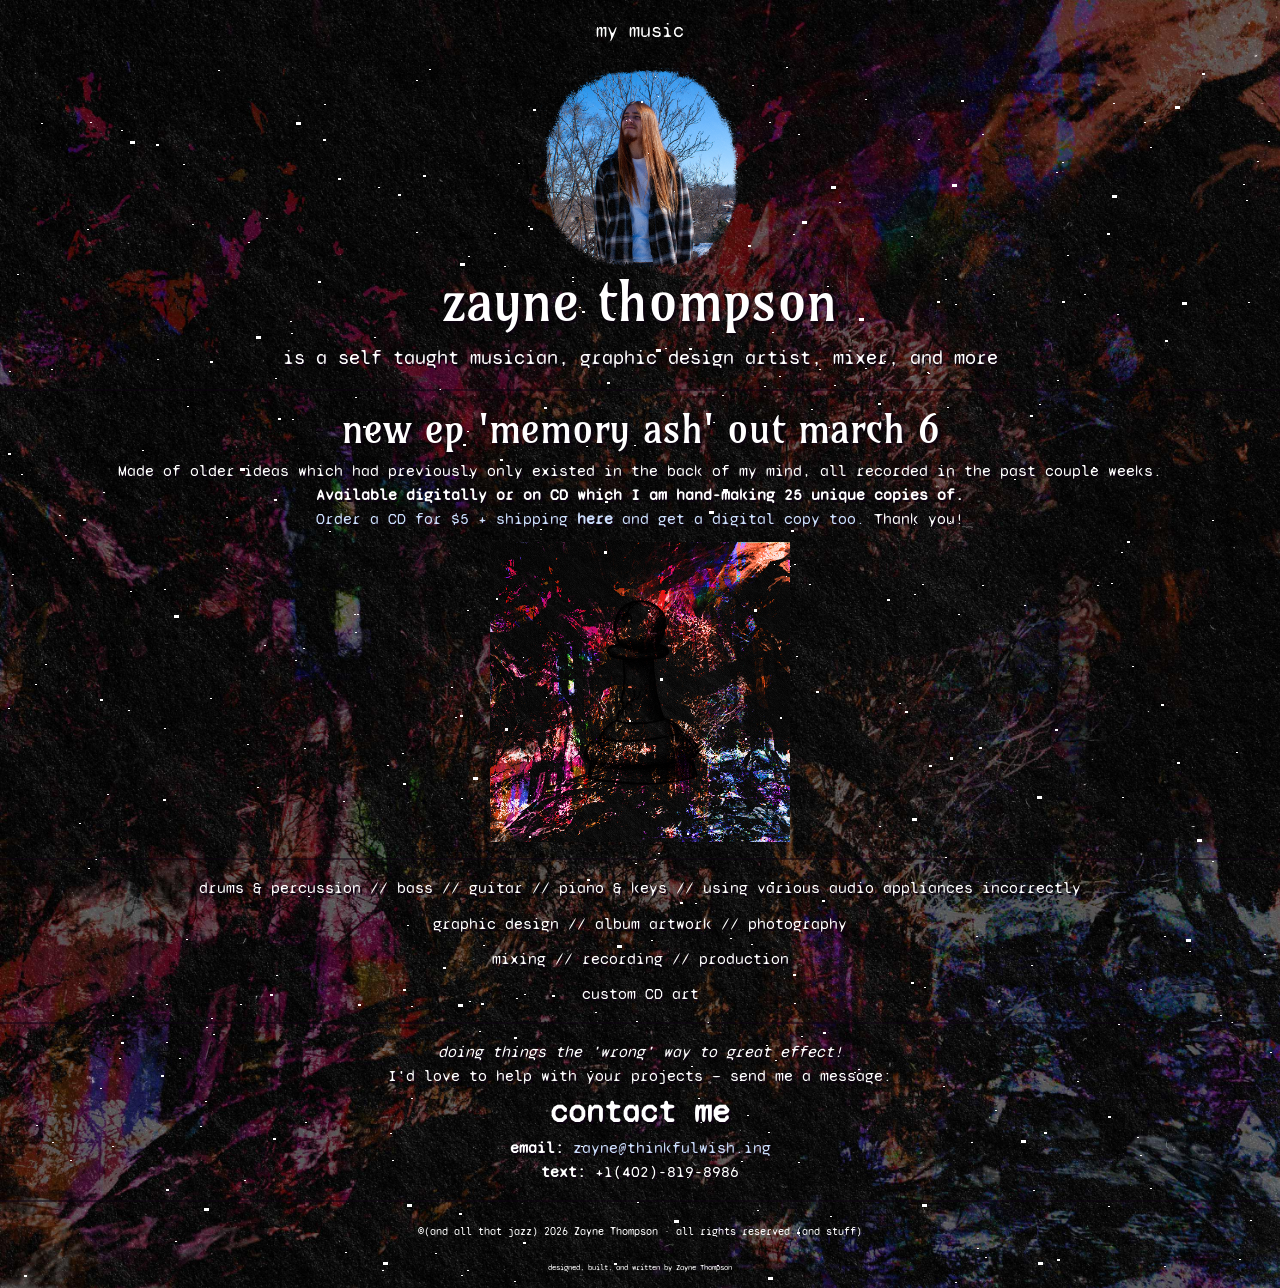
==== index.html @ e11512bb "Initial commit" ====
<!DOCTYPE html>
<html lang="en">
  <head>
    <meta charset="utf-8">
    <meta http-equiv="X-UA-Compatible" content="IE=edge">
    <meta name="viewport" content="width=device-width, initial-scale=1">
    <title>Zayne Thompson</title>
	<link rel="icon" type="image/x-icon" href="favicon.ico">
	<link rel="stylesheet" href="links/style.css">
	<link rel="preconnect" href="https://fonts.googleapis.com">
	<link rel="preconnect" href="https://fonts.gstatic.com" crossorigin>
	<link href="https://fonts.googleapis.com/css2?family=Amarante&family=Inknut+Antiqua:wght@300;400;500;600;700;800;900&family=Syne+Mono&display=swap" rel="stylesheet">
  </head>
<style>
html {
  background-image: url("memoryash-bg3000.jpg");
}
</style>
  <body>
    <nav class="navbar navbar-expand-lg navbar-dark bg-dark">

       <div class="navbar-collapse" id="navbarSupportedContent">
          <ul class="navbar-nav mr-auto text-fs-20 justify-content-center flex-row">
             <li class="nav-item hidden">
                <a class="nav-link px-3" href="https://zayne.rocks/">home</a>
             </li>
             <li class="nav-item active">
                <a class="nav-link px-3" href="https://links.zayne.rocks/">my music</a>
             </li>
             <li class="nav-item hidden">
                <a class="nav-link px-3" href="#">art &amp; design<br>
                </a>
             </li>
          </ul>
       </div>
    </nav>
        <section class="animated-background">
            <div id="stars1"></div>
            <div id="stars2"></div>
            <div id="stars3"></div>
        </section>
		
    <div>
	<img src="ZTmarch2026.png" width="200">
      <h1 class="display-4">Zayne Thompson</h1>
       <p class="lead">is a self taught musician, graphic design artist, mixer, and more</p>
      <hr>
<h3 class="display-5">new EP 'Memory Ash' out March 6</h3>
<p>Made of older ideas which had previously only existed in the back of my mind, all recorded in the past couple weeks.<br><b>Available digitally or on CD which I am hand-making 25 unique copies of.</b><br><a href=https://zaynethompson.bandcamp.com/album/memory-ash>Order a CD for $5 + shipping <b>here</b> and get a digital copy too.</a> Thank you!</p>
<a href=https://memoryash.zayne.rocks><img src="memoryash500.jpg" width="300" alt="Memory Ash cover art - a dark background with chaotic flashes of orange, red, magenta, purple, light denim blue, and a couple twinges of green. A shadowy black outline of a chess pawn is centered."></a>
      <hr>
      <p>drums &amp; percussion // bass // guitar // piano &amp; keys // using various audio appliances incorrectly</p>
	  <p>graphic design // album artwork // photography</p>
	  <p>mixing // recording // production</p>
	  <p>custom CD art</p>
      <hr>
	  <p class="p-nomargin"><i>doing things the 'wrong' way to great effect!</i></p>
	  <p class="p-nomargin">I'd love to help with your projects — send me a message:</p>
	<div>
		<p class="contact"><strong>contact me</strong></p>
		<p><strong>email: </strong> <a href="mailto:zayne@thinkfulwish.ing">zayne@thinkfulwish.ing</a>
			<br>
        <strong>text: </strong>+1(402)-819-8986</p>
		<hr>
	</div>
      <footer>
          <div class="text-center col-lg-6 offset-lg-3 col-xl-6">
             <p4 class="footer">&copy;(and all that jazz) 2026 Zayne Thompson &middot; all rights reserved (and stuff)</p>
			 <p4 class="footer">designed, built, and written by Zayne Thompson</p>
          </div>
      </footer>
  </div>
    <script src="../zayne.rocks-main/zayne.rocks-main/js/jquery-3.4.1.min.js"></script>
    <script src="../zayne.rocks-main/zayne.rocks-main/js/popper.min.js"></script>
    <script src="../zayne.rocks-main/zayne.rocks-main/js/bootstrap-4.4.1.js"></script>
  </body>
</html>
---- links/style.css ----
:root {
  --blue: #007bff;
  --indigo: #6610f2;
  --purple: #6f42c1;
  --pink: #e83e8c;
  --red: #dc3545;
  --orange: #fd7e14;
  --yellow: #ffc107;
  --green: #28a745;
  --teal: #20c997;
  --cyan: #17a2b8;
  --white: #fff;
  --gray: #6c757d;
  --gray-dark: #343a40;
  --primary: #007bff;
  --secondary: #6c757d;
  --success: #28a745;
  --info: #17a2b8;
  --warning: #ffc107;
  --danger: #dc3545;
  --light: #f8f9fa;
  --dark: #343a40;
  --bg-purple: #0e0312;
  --breakpoint-xs: 0;
  --breakpoint-sm: 576px;
  --breakpoint-md: 768px;
  --breakpoint-lg: 992px;
  --breakpoint-xl: 1200px;
}

*,
*::before,
*::after {
  box-sizing: border-box;
}

html {
  font-family: sans-serif;
  line-height: 1.15;
  -webkit-text-size-adjust: 100%;
  -webkit-tap-highlight-color: rgba(0, 0, 0, 0);
  background-size: cover;
  background-color: #0e0312;
}

article, aside, figcaption, figure, footer, header, hgroup, main, nav, section {
  display: block;
}
.syne-mono-regular {
  font-family: "Syne Mono", monospace;
  font-weight: 400;
  font-style: normal;
}

.inknut-antiqua-light {
  font-family: "Inknut Antiqua", serif;
  font-weight: 300;
  font-style: normal;
}
.inknut-antiqua-regular {
  font-family: "Inknut Antiqua", serif;
  font-weight: 400;
  font-style: normal;
}
.inknut-antiqua-medium {
  font-family: "Inknut Antiqua", serif;
  font-weight: 500;
  font-style: normal;
}
.inknut-antiqua-semibold {
  font-family: "Inknut Antiqua", serif;
  font-weight: 600;
  font-style: normal;
}
.inknut-antiqua-bold {
  font-family: "Inknut Antiqua", serif;
  font-weight: 700;
  font-style: normal;
}
.inknut-antiqua-extrabold {
  font-family: "Inknut Antiqua", serif;
  font-weight: 800;
  font-style: normal;
}
.inknut-antiqua-black {
  font-family: "Inknut Antiqua", serif;
  font-weight: 900;
  font-style: normal;
}

.amarante-regular {
  font-family: "Amarante", serif;
  font-weight: 400;
  font-style: normal;
}

body {
  margin: 0;
  font-size: 1rem;
  font-weight: 400;
  line-height: 1.5;
  font-family: "Syne Mono";
  color: #fff;
  text-align: center;
}

[tabindex="-1"]:focus:not(:focus-visible) {
  outline: 0 !important;
}

hr {
  box-sizing: content-box;
  height: 0;
  overflow: visible;
}

h1, h2, h3, h4, h5, h6 {
  margin-top: 0;
  margin-bottom: 0.5rem;
  font-family: "Amarante";
  text-shadow: 2px 2px 3px #0E0312;
}

.p-nomargin {
  margin-top: 0;
  margin-bottom: 0rem;
}
.footer {
  font-size: 0.7em;
}
p {
  margin-top: 0;
  margin-bottom: 0.7rem;
  font-family: "Syne Mono";
  text-shadow: 1.5px 1.5px 0px #0E0312;
}
.navbar-dark {
    background-color: rgba(14, 3, 18, 0)!important;
    border: none !important;
    border-width:0!important;
}
.navbar-light {
    background-color: rgba(0, 0, 0, 0.3)!important;
    border: none !important;
    border-width:0!important;
}
abbr[title],
abbr[data-original-title] {
  text-decoration: underline;
  -webkit-text-decoration: underline dotted;
  text-decoration: underline dotted;
  cursor: help;
  border-bottom: 0;
  -webkit-text-decoration-skip-ink: none;
  text-decoration-skip-ink: none;
}
.dropdown:hover .dropdown-menu {
    display: block;
    margin-top: 0; /* remove the gap so it doesn't close */
}
address {
  margin-bottom: 1rem;
  font-style: normal;
  line-height: inherit;
}

ol,
ul,
dl {
  margin-top: 0;
  margin-bottom: 1rem;
}

ol ol,
ul ul,
ol ul,
ul ol {
  margin-bottom: 0;
}

dt {
  font-weight: 700;
}

dd {
  margin-bottom: .5rem;
  margin-left: 0;
}

blockquote {
  margin: 0 0 1rem;
}

b,
strong {
  font-weight: bolder;
}

small {
  font-size: 80%;
}

sub,
sup {
  position: relative;
  font-size: 75%;
  line-height: 0;
  vertical-align: baseline;
}

sub {
  bottom: -.25em;
}

sup {
  top: -.5em;
}

a {
  color: #cde0fe;
  text-decoration: none;
  background-color: transparent;
}

a:hover {
  color: #0056b3;
  text-decoration: underline;
}

a:not([href]) {
  color: inherit;
  text-decoration: none;
}

a:not([href]):hover {
  color: inherit;
  text-decoration: none;
}

pre,
code,
kbd,
samp {
  font-family: SFMono-Regular, Menlo, Monaco, Consolas, "Liberation Mono", "Courier New", monospace;
  font-size: 1em;
}

pre {
  margin-top: 0;
  margin-bottom: 1rem;
  overflow: auto;
}

figure {
  margin: 0 0 1rem;
}

img {
  vertical-align: middle;
  border-style: none;
}

svg {
  overflow: hidden;
  vertical-align: middle;
}

table {
  border-collapse: collapse;
}

caption {
  padding-top: 0.75rem;
  padding-bottom: 0.75rem;
  color: #6c757d;
  text-align: left;
  caption-side: bottom;
}

th {
  text-align: inherit;
}

label {
  display: inline-block;
  margin-bottom: 0.5rem;
}

button {
  border-radius: 0;
}

button:focus {
  outline: 1px dotted;
  outline: 5px auto -webkit-focus-ring-color;
}

input,
button,
select,
optgroup,
textarea {
  margin: 0;
  font-family: inherit;
  font-size: inherit;
  line-height: inherit;
}

button,
input {
  overflow: visible;
}

button,
select {
  text-transform: none;
}

select {
  word-wrap: normal;
}

button,
[type="button"],
[type="reset"],
[type="submit"] {
  -webkit-appearance: button;
}

button:not(:disabled),
[type="button"]:not(:disabled),
[type="reset"]:not(:disabled),
[type="submit"]:not(:disabled) {
  cursor: pointer;
}

button::-moz-focus-inner,
[type="button"]::-moz-focus-inner,
[type="reset"]::-moz-focus-inner,
[type="submit"]::-moz-focus-inner {
  padding: 0;
  border-style: none;
}

input[type="radio"],
input[type="checkbox"] {
  box-sizing: border-box;
  padding: 0;
}

input[type="date"],
input[type="time"],
input[type="datetime-local"],
input[type="month"] {
  -webkit-appearance: listbox;
}

textarea {
  overflow: auto;
  resize: vertical;
}

fieldset {
  min-width: 0;
  padding: 0;
  margin: 0;
  border: 0;
}

legend {
  display: block;
  width: 100%;
  max-width: 100%;
  padding: 0;
  margin-bottom: .5rem;
  font-size: 1.5rem;
  line-height: inherit;
  color: inherit;
  white-space: normal;
}

progress {
  vertical-align: baseline;
}

[type="number"]::-webkit-inner-spin-button,
[type="number"]::-webkit-outer-spin-button {
  height: auto;
}

[type="search"] {
  outline-offset: -2px;
  -webkit-appearance: none;
}

[type="search"]::-webkit-search-decoration {
  -webkit-appearance: none;
}

::-webkit-file-upload-button {
  font: inherit;
  -webkit-appearance: button;
}

output {
  display: inline-block;
}

summary {
  display: list-item;
  cursor: pointer;
}

template {
  display: none;
}

[hidden] {
  display: none !important;
}

h1, h2, h3, h4, h5, h6,
.h1, .h2, .h3, .h4, .h5, .h6 {
  margin-bottom: 0.5rem;
  font-weight: 500;
  line-height: 1.2;
}

h1, .h1 {
  font-size: 2.5rem;
}

h2, .h2 {
  font-size: 2rem;
}

h3, .h3 {
  font-size: 1.75rem;
}

h4, .h4 {
  font-size: 1.5rem;
}

h5, .h5 {
  font-size: 1.25rem;
}

h6, .h6 {
  font-size: 1rem;
}

.lead {
  font-size: 1.25rem;
  font-weight: 300;
}

.display-1 {
  font-size: 6rem;
  font-weight: 300;
  line-height: 1.2;
}

.display-2 {
  font-size: 5.5rem;
  font-weight: 300;
  line-height: 1.2;
}

.display-3 {
  font-size: 4.5rem;
  font-weight: 300;
  line-height: 1.2;
}

.display-4 {
  font-size: 3.5rem;
  font-weight: 300;
  line-height: 1.2;
  text-transform: lowercase;
}

.display-5 {
  font-size: 2.5rem;
  font-weight: 300;
  line-height: 1.1;
  text-transform: lowercase;
}

hr {
  margin-top: 1rem;
  margin-bottom: 1rem;
  border: 0;
  border-top: 0.15rem solid rgba(14, 3, 18, 0.5);
}

small,
.small {
  font-size: 80%;
  font-weight: 400;
}

mark,
.mark {
  padding: 0.2em;
  background-color: #fcf8e3;
}

.list-unstyled {
  padding-left: 0;
  list-style: none;
}

.list-inline {
  padding-left: 0;
  list-style: none;
}

.list-inline-item {
  display: inline-block;
}

.list-inline-item:not(:last-child) {
  margin-right: 0.5rem;
}

.initialism {
  font-size: 90%;
  text-transform: uppercase;
}

.blockquote {
  margin-bottom: 1rem;
  font-size: 1.25rem;
}

.blockquote-footer {
  display: block;
  font-size: 80%;
  color: #6c757d;
}

.blockquote-footer::before {
  content: "\2014\00A0";
}

.img-fluid {
  max-width: 100%;
  height: auto;
}

.img-thumbnail {
  padding: 0.25rem;
  background-color: #fff;
  border: 1px solid #dee2e6;
  border-radius: 0.25rem;
  max-width: 100%;
  height: auto;
}

.figure {
  display: inline-block;
}

.figure-img {
  margin-bottom: 0.5rem;
  line-height: 1;
}

.figure-caption {
  font-size: 90%;
  color: #6c757d;
}

code {
  font-size: 87.5%;
  color: #e83e8c;
  word-wrap: break-word;
}

a > code {
  color: inherit;
}

kbd {
  padding: 0.2rem 0.4rem;
  font-size: 87.5%;
  color: #fff;
  background-color: #212529;
  border-radius: 0.2rem;
}

kbd kbd {
  padding: 0;
  font-size: 100%;
  font-weight: 700;
}

pre {
  display: block;
  font-size: 87.5%;
  color: #212529;
}

pre code {
  font-size: inherit;
  color: inherit;
  word-break: normal;
}

.pre-scrollable {
  max-height: 340px;
  overflow-y: scroll;
}

.container {
  width: 100%;
  padding-right: 15px;
  padding-left: 15px;
  margin-right: auto;
  margin-left: auto;
}

@media (min-width: 576px) {
  .container {
    max-width: 540px;
  }
}

@media (min-width: 768px) {
  .container {
    max-width: 720px;
  }
}

@media (min-width: 992px) {
  .container {
    max-width: 960px;
  }
}

@media (min-width: 1200px) {
  .container {
    max-width: 1140px;
  }
}

.container-fluid, .container-sm, .container-md, .container-lg, .container-xl {
  width: 100%;
  padding-right: 15px;
  padding-left: 15px;
  margin-right: auto;
  margin-left: auto;
}

@media (min-width: 576px) {
  .container, .container-sm {
    max-width: 540px;
  }
}

@media (min-width: 768px) {
  .container, .container-sm, .container-md {
    max-width: 720px;
  }
}

@media (min-width: 992px) {
  .container, .container-sm, .container-md, .container-lg {
    max-width: 960px;
  }
}

@media (min-width: 1200px) {
  .container, .container-sm, .container-md, .container-lg, .container-xl {
    max-width: 1140px;
  }
}

.row {
  display: -ms-flexbox;
  display: flex;
  -ms-flex-wrap: wrap;
  flex-wrap: wrap;
  margin-right: -15px;
  margin-left: -15px;
}

.no-gutters {
  margin-right: 0;
  margin-left: 0;
}

.no-gutters > .col,
.no-gutters > [class*="col-"] {
  padding-right: 0;
  padding-left: 0;
}

.col-1, .col-2, .col-3, .col-4, .col-5, .col-6, .col-7, .col-8, .col-9, .col-10, .col-11, .col-12, .col,
.col-auto, .col-sm-1, .col-sm-2, .col-sm-3, .col-sm-4, .col-sm-5, .col-sm-6, .col-sm-7, .col-sm-8, .col-sm-9, .col-sm-10, .col-sm-11, .col-sm-12, .col-sm,
.col-sm-auto, .col-md-1, .col-md-2, .col-md-3, .col-md-4, .col-md-5, .col-md-6, .col-md-7, .col-md-8, .col-md-9, .col-md-10, .col-md-11, .col-md-12, .col-md,
.col-md-auto, .col-lg-1, .col-lg-2, .col-lg-3, .col-lg-4, .col-lg-5, .col-lg-6, .col-lg-7, .col-lg-8, .col-lg-9, .col-lg-10, .col-lg-11, .col-lg-12, .col-lg,
.col-lg-auto, .col-xl-1, .col-xl-2, .col-xl-3, .col-xl-4, .col-xl-5, .col-xl-6, .col-xl-7, .col-xl-8, .col-xl-9, .col-xl-10, .col-xl-11, .col-xl-12, .col-xl,
.col-xl-auto {
  position: relative;
  width: 100%;
  padding-right: 15px;
  padding-left: 15px;
}

.col {
  -ms-flex-preferred-size: 0;
  flex-basis: 0;
  -ms-flex-positive: 1;
  flex-grow: 1;
  max-width: 100%;
}

.row-cols-1 > * {
  -ms-flex: 0 0 100%;
  flex: 0 0 100%;
  max-width: 100%;
}

.row-cols-2 > * {
  -ms-flex: 0 0 50%;
  flex: 0 0 50%;
  max-width: 50%;
}

.row-cols-3 > * {
  -ms-flex: 0 0 33.333333%;
  flex: 0 0 33.333333%;
  max-width: 33.333333%;
}

.row-cols-4 > * {
  -ms-flex: 0 0 25%;
  flex: 0 0 25%;
  max-width: 25%;
}

.row-cols-5 > * {
  -ms-flex: 0 0 20%;
  flex: 0 0 20%;
  max-width: 20%;
}

.row-cols-6 > * {
  -ms-flex: 0 0 16.666667%;
  flex: 0 0 16.666667%;
  max-width: 16.666667%;
}

.col-auto {
  -ms-flex: 0 0 auto;
  flex: 0 0 auto;
  width: auto;
  max-width: 100%;
}

.col-1 {
  -ms-flex: 0 0 8.333333%;
  flex: 0 0 8.333333%;
  max-width: 8.333333%;
}

.col-2 {
  -ms-flex: 0 0 16.666667%;
  flex: 0 0 16.666667%;
  max-width: 16.666667%;
}

.col-3 {
  -ms-flex: 0 0 25%;
  flex: 0 0 25%;
  max-width: 25%;
}

.col-4 {
  -ms-flex: 0 0 33.333333%;
  flex: 0 0 33.333333%;
  max-width: 33.333333%;
}

.col-5 {
  -ms-flex: 0 0 41.666667%;
  flex: 0 0 41.666667%;
  max-width: 41.666667%;
}

.col-6 {
  -ms-flex: 0 0 50%;
  flex: 0 0 50%;
  max-width: 50%;
}

.col-7 {
  -ms-flex: 0 0 58.333333%;
  flex: 0 0 58.333333%;
  max-width: 58.333333%;
}

.col-8 {
  -ms-flex: 0 0 66.666667%;
  flex: 0 0 66.666667%;
  max-width: 66.666667%;
}

.col-9 {
  -ms-flex: 0 0 75%;
  flex: 0 0 75%;
  max-width: 75%;
}

.col-10 {
  -ms-flex: 0 0 83.333333%;
  flex: 0 0 83.333333%;
  max-width: 83.333333%;
}

.col-11 {
  -ms-flex: 0 0 91.666667%;
  flex: 0 0 91.666667%;
  max-width: 91.666667%;
}

.col-12 {
  -ms-flex: 0 0 100%;
  flex: 0 0 100%;
  max-width: 100%;
}

.order-first {
  -ms-flex-order: -1;
  order: -1;
}

.order-last {
  -ms-flex-order: 13;
  order: 13;
}

.order-0 {
  -ms-flex-order: 0;
  order: 0;
}

.order-1 {
  -ms-flex-order: 1;
  order: 1;
}

.order-2 {
  -ms-flex-order: 2;
  order: 2;
}

.order-3 {
  -ms-flex-order: 3;
  order: 3;
}

.order-4 {
  -ms-flex-order: 4;
  order: 4;
}

.order-5 {
  -ms-flex-order: 5;
  order: 5;
}

.order-6 {
  -ms-flex-order: 6;
  order: 6;
}

.order-7 {
  -ms-flex-order: 7;
  order: 7;
}

.order-8 {
  -ms-flex-order: 8;
  order: 8;
}

.order-9 {
  -ms-flex-order: 9;
  order: 9;
}

.order-10 {
  -ms-flex-order: 10;
  order: 10;
}

.order-11 {
  -ms-flex-order: 11;
  order: 11;
}

.order-12 {
  -ms-flex-order: 12;
  order: 12;
}

.offset-1 {
  margin-left: 8.333333%;
}

.offset-2 {
  margin-left: 16.666667%;
}

.offset-3 {
  margin-left: 25%;
}

.offset-4 {
  margin-left: 33.333333%;
}

.offset-5 {
  margin-left: 41.666667%;
}

.offset-6 {
  margin-left: 50%;
}

.offset-7 {
  margin-left: 58.333333%;
}

.offset-8 {
  margin-left: 66.666667%;
}

.offset-9 {
  margin-left: 75%;
}

.offset-10 {
  margin-left: 83.333333%;
}

.offset-11 {
  margin-left: 91.666667%;
}

@media (min-width: 576px) {
  .col-sm {
    -ms-flex-preferred-size: 0;
    flex-basis: 0;
    -ms-flex-positive: 1;
    flex-grow: 1;
    max-width: 100%;
  }
  .row-cols-sm-1 > * {
    -ms-flex: 0 0 100%;
    flex: 0 0 100%;
    max-width: 100%;
  }
  .row-cols-sm-2 > * {
    -ms-flex: 0 0 50%;
    flex: 0 0 50%;
    max-width: 50%;
  }
  .row-cols-sm-3 > * {
    -ms-flex: 0 0 33.333333%;
    flex: 0 0 33.333333%;
    max-width: 33.333333%;
  }
  .row-cols-sm-4 > * {
    -ms-flex: 0 0 25%;
    flex: 0 0 25%;
    max-width: 25%;
  }
  .row-cols-sm-5 > * {
    -ms-flex: 0 0 20%;
    flex: 0 0 20%;
    max-width: 20%;
  }
  .row-cols-sm-6 > * {
    -ms-flex: 0 0 16.666667%;
    flex: 0 0 16.666667%;
    max-width: 16.666667%;
  }
  .col-sm-auto {
    -ms-flex: 0 0 auto;
    flex: 0 0 auto;
    width: auto;
    max-width: 100%;
  }
  .col-sm-1 {
    -ms-flex: 0 0 8.333333%;
    flex: 0 0 8.333333%;
    max-width: 8.333333%;
  }
  .col-sm-2 {
    -ms-flex: 0 0 16.666667%;
    flex: 0 0 16.666667%;
    max-width: 16.666667%;
  }
  .col-sm-3 {
    -ms-flex: 0 0 25%;
    flex: 0 0 25%;
    max-width: 25%;
  }
  .col-sm-4 {
    -ms-flex: 0 0 33.333333%;
    flex: 0 0 33.333333%;
    max-width: 33.333333%;
  }
  .col-sm-5 {
    -ms-flex: 0 0 41.666667%;
    flex: 0 0 41.666667%;
    max-width: 41.666667%;
  }
  .col-sm-6 {
    -ms-flex: 0 0 50%;
    flex: 0 0 50%;
    max-width: 50%;
  }
  .col-sm-7 {
    -ms-flex: 0 0 58.333333%;
    flex: 0 0 58.333333%;
    max-width: 58.333333%;
  }
  .col-sm-8 {
    -ms-flex: 0 0 66.666667%;
    flex: 0 0 66.666667%;
    max-width: 66.666667%;
  }
  .col-sm-9 {
    -ms-flex: 0 0 75%;
    flex: 0 0 75%;
    max-width: 75%;
  }
  .col-sm-10 {
    -ms-flex: 0 0 83.333333%;
    flex: 0 0 83.333333%;
    max-width: 83.333333%;
  }
  .col-sm-11 {
    -ms-flex: 0 0 91.666667%;
    flex: 0 0 91.666667%;
    max-width: 91.666667%;
  }
  .col-sm-12 {
    -ms-flex: 0 0 100%;
    flex: 0 0 100%;
    max-width: 100%;
  }
  .order-sm-first {
    -ms-flex-order: -1;
    order: -1;
  }
  .order-sm-last {
    -ms-flex-order: 13;
    order: 13;
  }
  .order-sm-0 {
    -ms-flex-order: 0;
    order: 0;
  }
  .order-sm-1 {
    -ms-flex-order: 1;
    order: 1;
  }
  .order-sm-2 {
    -ms-flex-order: 2;
    order: 2;
  }
  .order-sm-3 {
    -ms-flex-order: 3;
    order: 3;
  }
  .order-sm-4 {
    -ms-flex-order: 4;
    order: 4;
  }
  .order-sm-5 {
    -ms-flex-order: 5;
    order: 5;
  }
  .order-sm-6 {
    -ms-flex-order: 6;
    order: 6;
  }
  .order-sm-7 {
    -ms-flex-order: 7;
    order: 7;
  }
  .order-sm-8 {
    -ms-flex-order: 8;
    order: 8;
  }
  .order-sm-9 {
    -ms-flex-order: 9;
    order: 9;
  }
  .order-sm-10 {
    -ms-flex-order: 10;
    order: 10;
  }
  .order-sm-11 {
    -ms-flex-order: 11;
    order: 11;
  }
  .order-sm-12 {
    -ms-flex-order: 12;
    order: 12;
  }
  .offset-sm-0 {
    margin-left: 0;
  }
  .offset-sm-1 {
    margin-left: 8.333333%;
  }
  .offset-sm-2 {
    margin-left: 16.666667%;
  }
  .offset-sm-3 {
    margin-left: 25%;
  }
  .offset-sm-4 {
    margin-left: 33.333333%;
  }
  .offset-sm-5 {
    margin-left: 41.666667%;
  }
  .offset-sm-6 {
    margin-left: 50%;
  }
  .offset-sm-7 {
    margin-left: 58.333333%;
  }
  .offset-sm-8 {
    margin-left: 66.666667%;
  }
  .offset-sm-9 {
    margin-left: 75%;
  }
  .offset-sm-10 {
    margin-left: 83.333333%;
  }
  .offset-sm-11 {
    margin-left: 91.666667%;
  }
}

@media (min-width: 768px) {
  .col-md {
    -ms-flex-preferred-size: 0;
    flex-basis: 0;
    -ms-flex-positive: 1;
    flex-grow: 1;
    max-width: 100%;
  }
  .row-cols-md-1 > * {
    -ms-flex: 0 0 100%;
    flex: 0 0 100%;
    max-width: 100%;
  }
  .row-cols-md-2 > * {
    -ms-flex: 0 0 50%;
    flex: 0 0 50%;
    max-width: 50%;
  }
  .row-cols-md-3 > * {
    -ms-flex: 0 0 33.333333%;
    flex: 0 0 33.333333%;
    max-width: 33.333333%;
  }
  .row-cols-md-4 > * {
    -ms-flex: 0 0 25%;
    flex: 0 0 25%;
    max-width: 25%;
  }
  .row-cols-md-5 > * {
    -ms-flex: 0 0 20%;
    flex: 0 0 20%;
    max-width: 20%;
  }
  .row-cols-md-6 > * {
    -ms-flex: 0 0 16.666667%;
    flex: 0 0 16.666667%;
    max-width: 16.666667%;
  }
  .col-md-auto {
    -ms-flex: 0 0 auto;
    flex: 0 0 auto;
    width: auto;
    max-width: 100%;
  }
  .col-md-1 {
    -ms-flex: 0 0 8.333333%;
    flex: 0 0 8.333333%;
    max-width: 8.333333%;
  }
  .col-md-2 {
    -ms-flex: 0 0 16.666667%;
    flex: 0 0 16.666667%;
    max-width: 16.666667%;
  }
  .col-md-3 {
    -ms-flex: 0 0 25%;
    flex: 0 0 25%;
    max-width: 25%;
  }
  .col-md-4 {
    -ms-flex: 0 0 33.333333%;
    flex: 0 0 33.333333%;
    max-width: 33.333333%;
  }
  .col-md-5 {
    -ms-flex: 0 0 41.666667%;
    flex: 0 0 41.666667%;
    max-width: 41.666667%;
  }
  .col-md-6 {
    -ms-flex: 0 0 50%;
    flex: 0 0 50%;
    max-width: 50%;
  }
  .col-md-7 {
    -ms-flex: 0 0 58.333333%;
    flex: 0 0 58.333333%;
    max-width: 58.333333%;
  }
  .col-md-8 {
    -ms-flex: 0 0 66.666667%;
    flex: 0 0 66.666667%;
    max-width: 66.666667%;
  }
  .col-md-9 {
    -ms-flex: 0 0 75%;
    flex: 0 0 75%;
    max-width: 75%;
  }
  .col-md-10 {
    -ms-flex: 0 0 83.333333%;
    flex: 0 0 83.333333%;
    max-width: 83.333333%;
  }
  .col-md-11 {
    -ms-flex: 0 0 91.666667%;
    flex: 0 0 91.666667%;
    max-width: 91.666667%;
  }
  .col-md-12 {
    -ms-flex: 0 0 100%;
    flex: 0 0 100%;
    max-width: 100%;
  }
  .order-md-first {
    -ms-flex-order: -1;
    order: -1;
  }
  .order-md-last {
    -ms-flex-order: 13;
    order: 13;
  }
  .order-md-0 {
    -ms-flex-order: 0;
    order: 0;
  }
  .order-md-1 {
    -ms-flex-order: 1;
    order: 1;
  }
  .order-md-2 {
    -ms-flex-order: 2;
    order: 2;
  }
  .order-md-3 {
    -ms-flex-order: 3;
    order: 3;
  }
  .order-md-4 {
    -ms-flex-order: 4;
    order: 4;
  }
  .order-md-5 {
    -ms-flex-order: 5;
    order: 5;
  }
  .order-md-6 {
    -ms-flex-order: 6;
    order: 6;
  }
  .order-md-7 {
    -ms-flex-order: 7;
    order: 7;
  }
  .order-md-8 {
    -ms-flex-order: 8;
    order: 8;
  }
  .order-md-9 {
    -ms-flex-order: 9;
    order: 9;
  }
  .order-md-10 {
    -ms-flex-order: 10;
    order: 10;
  }
  .order-md-11 {
    -ms-flex-order: 11;
    order: 11;
  }
  .order-md-12 {
    -ms-flex-order: 12;
    order: 12;
  }
  .offset-md-0 {
    margin-left: 0;
  }
  .offset-md-1 {
    margin-left: 8.333333%;
  }
  .offset-md-2 {
    margin-left: 16.666667%;
  }
  .offset-md-3 {
    margin-left: 25%;
  }
  .offset-md-4 {
    margin-left: 33.333333%;
  }
  .offset-md-5 {
    margin-left: 41.666667%;
  }
  .offset-md-6 {
    margin-left: 50%;
  }
  .offset-md-7 {
    margin-left: 58.333333%;
  }
  .offset-md-8 {
    margin-left: 66.666667%;
  }
  .offset-md-9 {
    margin-left: 75%;
  }
  .offset-md-10 {
    margin-left: 83.333333%;
  }
  .offset-md-11 {
    margin-left: 91.666667%;
  }
}

@media (min-width: 992px) {
  .col-lg {
    -ms-flex-preferred-size: 0;
    flex-basis: 0;
    -ms-flex-positive: 1;
    flex-grow: 1;
    max-width: 100%;
  }
  .row-cols-lg-1 > * {
    -ms-flex: 0 0 100%;
    flex: 0 0 100%;
    max-width: 100%;
  }
  .row-cols-lg-2 > * {
    -ms-flex: 0 0 50%;
    flex: 0 0 50%;
    max-width: 50%;
  }
  .row-cols-lg-3 > * {
    -ms-flex: 0 0 33.333333%;
    flex: 0 0 33.333333%;
    max-width: 33.333333%;
  }
  .row-cols-lg-4 > * {
    -ms-flex: 0 0 25%;
    flex: 0 0 25%;
    max-width: 25%;
  }
  .row-cols-lg-5 > * {
    -ms-flex: 0 0 20%;
    flex: 0 0 20%;
    max-width: 20%;
  }
  .row-cols-lg-6 > * {
    -ms-flex: 0 0 16.666667%;
    flex: 0 0 16.666667%;
    max-width: 16.666667%;
  }
  .col-lg-auto {
    -ms-flex: 0 0 auto;
    flex: 0 0 auto;
    width: auto;
    max-width: 100%;
  }
  .col-lg-1 {
    -ms-flex: 0 0 8.333333%;
    flex: 0 0 8.333333%;
    max-width: 8.333333%;
  }
  .col-lg-2 {
    -ms-flex: 0 0 16.666667%;
    flex: 0 0 16.666667%;
    max-width: 16.666667%;
  }
  .col-lg-3 {
    -ms-flex: 0 0 25%;
    flex: 0 0 25%;
    max-width: 25%;
  }
  .col-lg-4 {
    -ms-flex: 0 0 33.333333%;
    flex: 0 0 33.333333%;
    max-width: 33.333333%;
  }
  .col-lg-5 {
    -ms-flex: 0 0 41.666667%;
    flex: 0 0 41.666667%;
    max-width: 41.666667%;
  }
  .col-lg-6 {
    -ms-flex: 0 0 50%;
    flex: 0 0 50%;
    max-width: 50%;
  }
  .col-lg-7 {
    -ms-flex: 0 0 58.333333%;
    flex: 0 0 58.333333%;
    max-width: 58.333333%;
  }
  .col-lg-8 {
    -ms-flex: 0 0 66.666667%;
    flex: 0 0 66.666667%;
    max-width: 66.666667%;
  }
  .col-lg-9 {
    -ms-flex: 0 0 75%;
    flex: 0 0 75%;
    max-width: 75%;
  }
  .col-lg-10 {
    -ms-flex: 0 0 83.333333%;
    flex: 0 0 83.333333%;
    max-width: 83.333333%;
  }
  .col-lg-11 {
    -ms-flex: 0 0 91.666667%;
    flex: 0 0 91.666667%;
    max-width: 91.666667%;
  }
  .col-lg-12 {
    -ms-flex: 0 0 100%;
    flex: 0 0 100%;
    max-width: 100%;
  }
  .order-lg-first {
    -ms-flex-order: -1;
    order: -1;
  }
  .order-lg-last {
    -ms-flex-order: 13;
    order: 13;
  }
  .order-lg-0 {
    -ms-flex-order: 0;
    order: 0;
  }
  .order-lg-1 {
    -ms-flex-order: 1;
    order: 1;
  }
  .order-lg-2 {
    -ms-flex-order: 2;
    order: 2;
  }
  .order-lg-3 {
    -ms-flex-order: 3;
    order: 3;
  }
  .order-lg-4 {
    -ms-flex-order: 4;
    order: 4;
  }
  .order-lg-5 {
    -ms-flex-order: 5;
    order: 5;
  }
  .order-lg-6 {
    -ms-flex-order: 6;
    order: 6;
  }
  .order-lg-7 {
    -ms-flex-order: 7;
    order: 7;
  }
  .order-lg-8 {
    -ms-flex-order: 8;
    order: 8;
  }
  .order-lg-9 {
    -ms-flex-order: 9;
    order: 9;
  }
  .order-lg-10 {
    -ms-flex-order: 10;
    order: 10;
  }
  .order-lg-11 {
    -ms-flex-order: 11;
    order: 11;
  }
  .order-lg-12 {
    -ms-flex-order: 12;
    order: 12;
  }
  .offset-lg-0 {
    margin-left: 0;
  }
  .offset-lg-1 {
    margin-left: 8.333333%;
  }
  .offset-lg-2 {
    margin-left: 16.666667%;
  }
  .offset-lg-3 {
    margin-left: 25%;
  }
  .offset-lg-4 {
    margin-left: 33.333333%;
  }
  .offset-lg-5 {
    margin-left: 41.666667%;
  }
  .offset-lg-6 {
    margin-left: 50%;
  }
  .offset-lg-7 {
    margin-left: 58.333333%;
  }
  .offset-lg-8 {
    margin-left: 66.666667%;
  }
  .offset-lg-9 {
    margin-left: 75%;
  }
  .offset-lg-10 {
    margin-left: 83.333333%;
  }
  .offset-lg-11 {
    margin-left: 91.666667%;
  }
}

@media (min-width: 1200px) {
  .col-xl {
    -ms-flex-preferred-size: 0;
    flex-basis: 0;
    -ms-flex-positive: 1;
    flex-grow: 1;
    max-width: 100%;
  }
  .row-cols-xl-1 > * {
    -ms-flex: 0 0 100%;
    flex: 0 0 100%;
    max-width: 100%;
  }
  .row-cols-xl-2 > * {
    -ms-flex: 0 0 50%;
    flex: 0 0 50%;
    max-width: 50%;
  }
  .row-cols-xl-3 > * {
    -ms-flex: 0 0 33.333333%;
    flex: 0 0 33.333333%;
    max-width: 33.333333%;
  }
  .row-cols-xl-4 > * {
    -ms-flex: 0 0 25%;
    flex: 0 0 25%;
    max-width: 25%;
  }
  .row-cols-xl-5 > * {
    -ms-flex: 0 0 20%;
    flex: 0 0 20%;
    max-width: 20%;
  }
  .row-cols-xl-6 > * {
    -ms-flex: 0 0 16.666667%;
    flex: 0 0 16.666667%;
    max-width: 16.666667%;
  }
  .col-xl-auto {
    -ms-flex: 0 0 auto;
    flex: 0 0 auto;
    width: auto;
    max-width: 100%;
  }
  .col-xl-1 {
    -ms-flex: 0 0 8.333333%;
    flex: 0 0 8.333333%;
    max-width: 8.333333%;
  }
  .col-xl-2 {
    -ms-flex: 0 0 16.666667%;
    flex: 0 0 16.666667%;
    max-width: 16.666667%;
  }
  .col-xl-3 {
    -ms-flex: 0 0 25%;
    flex: 0 0 25%;
    max-width: 25%;
  }
  .col-xl-4 {
    -ms-flex: 0 0 33.333333%;
    flex: 0 0 33.333333%;
    max-width: 33.333333%;
  }
  .col-xl-5 {
    -ms-flex: 0 0 41.666667%;
    flex: 0 0 41.666667%;
    max-width: 41.666667%;
  }
  .col-xl-6 {
    -ms-flex: 0 0 50%;
    flex: 0 0 50%;
    max-width: 50%;
  }
  .col-xl-7 {
    -ms-flex: 0 0 58.333333%;
    flex: 0 0 58.333333%;
    max-width: 58.333333%;
  }
  .col-xl-8 {
    -ms-flex: 0 0 66.666667%;
    flex: 0 0 66.666667%;
    max-width: 66.666667%;
  }
  .col-xl-9 {
    -ms-flex: 0 0 75%;
    flex: 0 0 75%;
    max-width: 75%;
  }
  .col-xl-10 {
    -ms-flex: 0 0 83.333333%;
    flex: 0 0 83.333333%;
    max-width: 83.333333%;
  }
  .col-xl-11 {
    -ms-flex: 0 0 91.666667%;
    flex: 0 0 91.666667%;
    max-width: 91.666667%;
  }
  .col-xl-12 {
    -ms-flex: 0 0 100%;
    flex: 0 0 100%;
    max-width: 100%;
  }
  .order-xl-first {
    -ms-flex-order: -1;
    order: -1;
  }
  .order-xl-last {
    -ms-flex-order: 13;
    order: 13;
  }
  .order-xl-0 {
    -ms-flex-order: 0;
    order: 0;
  }
  .order-xl-1 {
    -ms-flex-order: 1;
    order: 1;
  }
  .order-xl-2 {
    -ms-flex-order: 2;
    order: 2;
  }
  .order-xl-3 {
    -ms-flex-order: 3;
    order: 3;
  }
  .order-xl-4 {
    -ms-flex-order: 4;
    order: 4;
  }
  .order-xl-5 {
    -ms-flex-order: 5;
    order: 5;
  }
  .order-xl-6 {
    -ms-flex-order: 6;
    order: 6;
  }
  .order-xl-7 {
    -ms-flex-order: 7;
    order: 7;
  }
  .order-xl-8 {
    -ms-flex-order: 8;
    order: 8;
  }
  .order-xl-9 {
    -ms-flex-order: 9;
    order: 9;
  }
  .order-xl-10 {
    -ms-flex-order: 10;
    order: 10;
  }
  .order-xl-11 {
    -ms-flex-order: 11;
    order: 11;
  }
  .order-xl-12 {
    -ms-flex-order: 12;
    order: 12;
  }
  .offset-xl-0 {
    margin-left: 0;
  }
  .offset-xl-1 {
    margin-left: 8.333333%;
  }
  .offset-xl-2 {
    margin-left: 16.666667%;
  }
  .offset-xl-3 {
    margin-left: 25%;
  }
  .offset-xl-4 {
    margin-left: 33.333333%;
  }
  .offset-xl-5 {
    margin-left: 41.666667%;
  }
  .offset-xl-6 {
    margin-left: 50%;
  }
  .offset-xl-7 {
    margin-left: 58.333333%;
  }
  .offset-xl-8 {
    margin-left: 66.666667%;
  }
  .offset-xl-9 {
    margin-left: 75%;
  }
  .offset-xl-10 {
    margin-left: 83.333333%;
  }
  .offset-xl-11 {
    margin-left: 91.666667%;
  }
}

.table {
  width: 100%;
  margin-bottom: 1rem;
  color: #212529;
}

.table th,
.table td {
  padding: 0.75rem;
  vertical-align: top;
  border-top: 1px solid #dee2e6;
}

.table thead th {
  vertical-align: bottom;
  border-bottom: 2px solid #dee2e6;
}

.table tbody + tbody {
  border-top: 2px solid #dee2e6;
}

.table-sm th,
.table-sm td {
  padding: 0.3rem;
}

.table-bordered {
  border: 1px solid #dee2e6;
}

.table-bordered th,
.table-bordered td {
  border: 1px solid #dee2e6;
}

.table-bordered thead th,
.table-bordered thead td {
  border-bottom-width: 2px;
}

.table-borderless th,
.table-borderless td,
.table-borderless thead th,
.table-borderless tbody + tbody {
  border: 0;
}

.table-striped tbody tr:nth-of-type(odd) {
  background-color: rgba(0, 0, 0, 0.05);
}

.table-hover tbody tr:hover {
  color: #212529;
  background-color: rgba(0, 0, 0, 0.075);
}

.table-primary,
.table-primary > th,
.table-primary > td {
  background-color: #b8daff;
}

.table-primary th,
.table-primary td,
.table-primary thead th,
.table-primary tbody + tbody {
  border-color: #7abaff;
}

.table-hover .table-primary:hover {
  background-color: #9fcdff;
}

.table-hover .table-primary:hover > td,
.table-hover .table-primary:hover > th {
  background-color: #9fcdff;
}

.table-secondary,
.table-secondary > th,
.table-secondary > td {
  background-color: #d6d8db;
}

.table-secondary th,
.table-secondary td,
.table-secondary thead th,
.table-secondary tbody + tbody {
  border-color: #b3b7bb;
}

.table-hover .table-secondary:hover {
  background-color: #c8cbcf;
}

.table-hover .table-secondary:hover > td,
.table-hover .table-secondary:hover > th {
  background-color: #c8cbcf;
}

.table-success,
.table-success > th,
.table-success > td {
  background-color: #c3e6cb;
}

.table-success th,
.table-success td,
.table-success thead th,
.table-success tbody + tbody {
  border-color: #8fd19e;
}

.table-hover .table-success:hover {
  background-color: #b1dfbb;
}

.table-hover .table-success:hover > td,
.table-hover .table-success:hover > th {
  background-color: #b1dfbb;
}

.table-info,
.table-info > th,
.table-info > td {
  background-color: #bee5eb;
}

.table-info th,
.table-info td,
.table-info thead th,
.table-info tbody + tbody {
  border-color: #86cfda;
}

.table-hover .table-info:hover {
  background-color: #abdde5;
}

.table-hover .table-info:hover > td,
.table-hover .table-info:hover > th {
  background-color: #abdde5;
}

.table-warning,
.table-warning > th,
.table-warning > td {
  background-color: #ffeeba;
}

.table-warning th,
.table-warning td,
.table-warning thead th,
.table-warning tbody + tbody {
  border-color: #ffdf7e;
}

.table-hover .table-warning:hover {
  background-color: #ffe8a1;
}

.table-hover .table-warning:hover > td,
.table-hover .table-warning:hover > th {
  background-color: #ffe8a1;
}

.table-danger,
.table-danger > th,
.table-danger > td {
  background-color: #f5c6cb;
}

.table-danger th,
.table-danger td,
.table-danger thead th,
.table-danger tbody + tbody {
  border-color: #ed969e;
}

.table-hover .table-danger:hover {
  background-color: #f1b0b7;
}

.table-hover .table-danger:hover > td,
.table-hover .table-danger:hover > th {
  background-color: #f1b0b7;
}

.table-light,
.table-light > th,
.table-light > td {
  background-color: #fdfdfe;
}

.table-light th,
.table-light td,
.table-light thead th,
.table-light tbody + tbody {
  border-color: #fbfcfc;
}

.table-hover .table-light:hover {
  background-color: #ececf6;
}

.table-hover .table-light:hover > td,
.table-hover .table-light:hover > th {
  background-color: #ececf6;
}

.table-dark,
.table-dark > th,
.table-dark > td {
  background-color: #c6c8ca;
}

.table-dark th,
.table-dark td,
.table-dark thead th,
.table-dark tbody + tbody {
  border-color: #95999c;
}

.table-hover .table-dark:hover {
  background-color: #b9bbbe;
}

.table-hover .table-dark:hover > td,
.table-hover .table-dark:hover > th {
  background-color: #b9bbbe;
}

.table-active,
.table-active > th,
.table-active > td {
  background-color: rgba(0, 0, 0, 0.075);
}

.table-hover .table-active:hover {
  background-color: rgba(0, 0, 0, 0.075);
}

.table-hover .table-active:hover > td,
.table-hover .table-active:hover > th {
  background-color: rgba(0, 0, 0, 0.075);
}

.table .thead-dark th {
  color: #fff;
  background-color: #343a40;
  border-color: #454d55;
}

.table .thead-light th {
  color: #495057;
  background-color: #e9ecef;
  border-color: #dee2e6;
}

.table-dark {
  color: #fff;
  background-color: #343a40;
}

.table-dark th,
.table-dark td,
.table-dark thead th {
  border-color: #454d55;
}

.table-dark.table-bordered {
  border: 0;
}

.table-dark.table-striped tbody tr:nth-of-type(odd) {
  background-color: rgba(255, 255, 255, 0.05);
}

.table-dark.table-hover tbody tr:hover {
  color: #fff;
  background-color: rgba(255, 255, 255, 0.075);
}

@media (max-width: 575.98px) {
  .table-responsive-sm {
    display: block;
    width: 100%;
    overflow-x: auto;
    -webkit-overflow-scrolling: touch;
  }
  .table-responsive-sm > .table-bordered {
    border: 0;
  }
}

@media (max-width: 767.98px) {
  .table-responsive-md {
    display: block;
    width: 100%;
    overflow-x: auto;
    -webkit-overflow-scrolling: touch;
  }
  .table-responsive-md > .table-bordered {
    border: 0;
  }
}

@media (max-width: 991.98px) {
  .table-responsive-lg {
    display: block;
    width: 100%;
    overflow-x: auto;
    -webkit-overflow-scrolling: touch;
  }
  .table-responsive-lg > .table-bordered {
    border: 0;
  }
}

@media (max-width: 1199.98px) {
  .table-responsive-xl {
    display: block;
    width: 100%;
    overflow-x: auto;
    -webkit-overflow-scrolling: touch;
  }
  .table-responsive-xl > .table-bordered {
    border: 0;
  }
}

.table-responsive {
  display: block;
  width: 100%;
  overflow-x: auto;
  -webkit-overflow-scrolling: touch;
}

.table-responsive > .table-bordered {
  border: 0;
}

.form-control {
  display: block;
  width: 100%;
  height: calc(1.5em + 0.75rem + 2px);
  padding: 0.375rem 0.75rem;
  font-size: 1rem;
  font-weight: 400;
  line-height: 1.5;
  color: #495057;
  background-color: #fff;
  background-clip: padding-box;
  border: 1px solid #ced4da;
  border-radius: 0.25rem;
  transition: border-color 0.15s ease-in-out, box-shadow 0.15s ease-in-out;
}

@media (prefers-reduced-motion: reduce) {
  .form-control {
    transition: none;
  }
}

.form-control::-ms-expand {
  background-color: transparent;
  border: 0;
}

.form-control:-moz-focusring {
  color: transparent;
  text-shadow: 0 0 0 #495057;
}

.form-control:focus {
  color: #495057;
  background-color: #fff;
  border-color: #80bdff;
  outline: 0;
  box-shadow: 0 0 0 0.2rem rgba(0, 123, 255, 0.25);
}

.form-control::-webkit-input-placeholder {
  color: #6c757d;
  opacity: 1;
}

.form-control::-moz-placeholder {
  color: #6c757d;
  opacity: 1;
}

.form-control:-ms-input-placeholder {
  color: #6c757d;
  opacity: 1;
}

.form-control::-ms-input-placeholder {
  color: #6c757d;
  opacity: 1;
}

.form-control::placeholder {
  color: #6c757d;
  opacity: 1;
}

.form-control:disabled, .form-control[readonly] {
  background-color: #e9ecef;
  opacity: 1;
}

select.form-control:focus::-ms-value {
  color: #495057;
  background-color: #fff;
}

.form-control-file,
.form-control-range {
  display: block;
  width: 100%;
}

.col-form-label {
  padding-top: calc(0.375rem + 1px);
  padding-bottom: calc(0.375rem + 1px);
  margin-bottom: 0;
  font-size: inherit;
  line-height: 1.5;
}

.col-form-label-lg {
  padding-top: calc(0.5rem + 1px);
  padding-bottom: calc(0.5rem + 1px);
  font-size: 1.25rem;
  line-height: 1.5;
}

.col-form-label-sm {
  padding-top: calc(0.25rem + 1px);
  padding-bottom: calc(0.25rem + 1px);
  font-size: 0.875rem;
  line-height: 1.5;
}

.form-control-plaintext {
  display: block;
  width: 100%;
  padding: 0.375rem 0;
  margin-bottom: 0;
  font-size: 1rem;
  line-height: 1.5;
  color: #212529;
  background-color: transparent;
  border: solid transparent;
  border-width: 1px 0;
}

.form-control-plaintext.form-control-sm, .form-control-plaintext.form-control-lg {
  padding-right: 0;
  padding-left: 0;
}

.form-control-sm {
  height: calc(1.5em + 0.5rem + 2px);
  padding: 0.25rem 0.5rem;
  font-size: 0.875rem;
  line-height: 1.5;
  border-radius: 0.2rem;
}

.form-control-lg {
  height: calc(1.5em + 1rem + 2px);
  padding: 0.5rem 1rem;
  font-size: 1.25rem;
  line-height: 1.5;
  border-radius: 0.3rem;
}

select.form-control[size], select.form-control[multiple] {
  height: auto;
}

textarea.form-control {
  height: auto;
}

.form-group {
  margin-bottom: 1rem;
}

.form-text {
  display: block;
  margin-top: 0.25rem;
}

.form-row {
  display: -ms-flexbox;
  display: flex;
  -ms-flex-wrap: wrap;
  flex-wrap: wrap;
  margin-right: -5px;
  margin-left: -5px;
}

.form-row > .col,
.form-row > [class*="col-"] {
  padding-right: 5px;
  padding-left: 5px;
}

.form-check {
  position: relative;
  display: block;
  padding-left: 1.25rem;
}

.form-check-input {
  position: absolute;
  margin-top: 0.3rem;
  margin-left: -1.25rem;
}

.form-check-input[disabled] ~ .form-check-label,
.form-check-input:disabled ~ .form-check-label {
  color: #6c757d;
}

.form-check-label {
  margin-bottom: 0;
}

.form-check-inline {
  display: -ms-inline-flexbox;
  display: inline-flex;
  -ms-flex-align: center;
  align-items: center;
  padding-left: 0;
  margin-right: 0.75rem;
}

.form-check-inline .form-check-input {
  position: static;
  margin-top: 0;
  margin-right: 0.3125rem;
  margin-left: 0;
}

.valid-feedback {
  display: none;
  width: 100%;
  margin-top: 0.25rem;
  font-size: 80%;
  color: #28a745;
}

.valid-tooltip {
  position: absolute;
  top: 100%;
  z-index: 5;
  display: none;
  max-width: 100%;
  padding: 0.25rem 0.5rem;
  margin-top: .1rem;
  font-size: 0.875rem;
  line-height: 1.5;
  color: #fff;
  background-color: rgba(40, 167, 69, 0.9);
  border-radius: 0.25rem;
}

.was-validated :valid ~ .valid-feedback,
.was-validated :valid ~ .valid-tooltip,
.is-valid ~ .valid-feedback,
.is-valid ~ .valid-tooltip {
  display: block;
}

.was-validated .form-control:valid, .form-control.is-valid {
  border-color: #28a745;
  padding-right: calc(1.5em + 0.75rem);
  background-image: url("data:image/svg+xml,%3csvg xmlns='http://www.w3.org/2000/svg' width='8' height='8' viewBox='0 0 8 8'%3e%3cpath fill='%2328a745' d='M2.3 6.73L.6 4.53c-.4-1.04.46-1.4 1.1-.8l1.1 1.4 3.4-3.8c.6-.63 1.6-.27 1.2.7l-4 4.6c-.43.5-.8.4-1.1.1z'/%3e%3c/svg%3e");
  background-repeat: no-repeat;
  background-position: right calc(0.375em + 0.1875rem) center;
  background-size: calc(0.75em + 0.375rem) calc(0.75em + 0.375rem);
}

.was-validated .form-control:valid:focus, .form-control.is-valid:focus {
  border-color: #28a745;
  box-shadow: 0 0 0 0.2rem rgba(40, 167, 69, 0.25);
}

.was-validated textarea.form-control:valid, textarea.form-control.is-valid {
  padding-right: calc(1.5em + 0.75rem);
  background-position: top calc(0.375em + 0.1875rem) right calc(0.375em + 0.1875rem);
}

.was-validated .custom-select:valid, .custom-select.is-valid {
  border-color: #28a745;
  padding-right: calc(0.75em + 2.3125rem);
  background: url("data:image/svg+xml,%3csvg xmlns='http://www.w3.org/2000/svg' width='4' height='5' viewBox='0 0 4 5'%3e%3cpath fill='%23343a40' d='M2 0L0 2h4zm0 5L0 3h4z'/%3e%3c/svg%3e") no-repeat right 0.75rem center/8px 10px, url("data:image/svg+xml,%3csvg xmlns='http://www.w3.org/2000/svg' width='8' height='8' viewBox='0 0 8 8'%3e%3cpath fill='%2328a745' d='M2.3 6.73L.6 4.53c-.4-1.04.46-1.4 1.1-.8l1.1 1.4 3.4-3.8c.6-.63 1.6-.27 1.2.7l-4 4.6c-.43.5-.8.4-1.1.1z'/%3e%3c/svg%3e") #fff no-repeat center right 1.75rem/calc(0.75em + 0.375rem) calc(0.75em + 0.375rem);
}

.was-validated .custom-select:valid:focus, .custom-select.is-valid:focus {
  border-color: #28a745;
  box-shadow: 0 0 0 0.2rem rgba(40, 167, 69, 0.25);
}

.was-validated .form-check-input:valid ~ .form-check-label, .form-check-input.is-valid ~ .form-check-label {
  color: #28a745;
}

.was-validated .form-check-input:valid ~ .valid-feedback,
.was-validated .form-check-input:valid ~ .valid-tooltip, .form-check-input.is-valid ~ .valid-feedback,
.form-check-input.is-valid ~ .valid-tooltip {
  display: block;
}

.was-validated .custom-control-input:valid ~ .custom-control-label, .custom-control-input.is-valid ~ .custom-control-label {
  color: #28a745;
}

.was-validated .custom-control-input:valid ~ .custom-control-label::before, .custom-control-input.is-valid ~ .custom-control-label::before {
  border-color: #28a745;
}

.was-validated .custom-control-input:valid:checked ~ .custom-control-label::before, .custom-control-input.is-valid:checked ~ .custom-control-label::before {
  border-color: #34ce57;
  background-color: #34ce57;
}

.was-validated .custom-control-input:valid:focus ~ .custom-control-label::before, .custom-control-input.is-valid:focus ~ .custom-control-label::before {
  box-shadow: 0 0 0 0.2rem rgba(40, 167, 69, 0.25);
}

.was-validated .custom-control-input:valid:focus:not(:checked) ~ .custom-control-label::before, .custom-control-input.is-valid:focus:not(:checked) ~ .custom-control-label::before {
  border-color: #28a745;
}

.was-validated .custom-file-input:valid ~ .custom-file-label, .custom-file-input.is-valid ~ .custom-file-label {
  border-color: #28a745;
}

.was-validated .custom-file-input:valid:focus ~ .custom-file-label, .custom-file-input.is-valid:focus ~ .custom-file-label {
  border-color: #28a745;
  box-shadow: 0 0 0 0.2rem rgba(40, 167, 69, 0.25);
}

.invalid-feedback {
  display: none;
  width: 100%;
  margin-top: 0.25rem;
  font-size: 80%;
  color: #dc3545;
}

.invalid-tooltip {
  position: absolute;
  top: 100%;
  z-index: 5;
  display: none;
  max-width: 100%;
  padding: 0.25rem 0.5rem;
  margin-top: .1rem;
  font-size: 0.875rem;
  line-height: 1.5;
  color: #fff;
  background-color: rgba(220, 53, 69, 0.9);
  border-radius: 0.25rem;
}

.was-validated :invalid ~ .invalid-feedback,
.was-validated :invalid ~ .invalid-tooltip,
.is-invalid ~ .invalid-feedback,
.is-invalid ~ .invalid-tooltip {
  display: block;
}

.was-validated .form-control:invalid, .form-control.is-invalid {
  border-color: #dc3545;
  padding-right: calc(1.5em + 0.75rem);
  background-image: url("data:image/svg+xml,%3csvg xmlns='http://www.w3.org/2000/svg' width='12' height='12' fill='none' stroke='%23dc3545' viewBox='0 0 12 12'%3e%3ccircle cx='6' cy='6' r='4.5'/%3e%3cpath stroke-linejoin='round' d='M5.8 3.6h.4L6 6.5z'/%3e%3ccircle cx='6' cy='8.2' r='.6' fill='%23dc3545' stroke='none'/%3e%3c/svg%3e");
  background-repeat: no-repeat;
  background-position: right calc(0.375em + 0.1875rem) center;
  background-size: calc(0.75em + 0.375rem) calc(0.75em + 0.375rem);
}

.was-validated .form-control:invalid:focus, .form-control.is-invalid:focus {
  border-color: #dc3545;
  box-shadow: 0 0 0 0.2rem rgba(220, 53, 69, 0.25);
}

.was-validated textarea.form-control:invalid, textarea.form-control.is-invalid {
  padding-right: calc(1.5em + 0.75rem);
  background-position: top calc(0.375em + 0.1875rem) right calc(0.375em + 0.1875rem);
}

.was-validated .custom-select:invalid, .custom-select.is-invalid {
  border-color: #dc3545;
  padding-right: calc(0.75em + 2.3125rem);
  background: url("data:image/svg+xml,%3csvg xmlns='http://www.w3.org/2000/svg' width='4' height='5' viewBox='0 0 4 5'%3e%3cpath fill='%23343a40' d='M2 0L0 2h4zm0 5L0 3h4z'/%3e%3c/svg%3e") no-repeat right 0.75rem center/8px 10px, url("data:image/svg+xml,%3csvg xmlns='http://www.w3.org/2000/svg' width='12' height='12' fill='none' stroke='%23dc3545' viewBox='0 0 12 12'%3e%3ccircle cx='6' cy='6' r='4.5'/%3e%3cpath stroke-linejoin='round' d='M5.8 3.6h.4L6 6.5z'/%3e%3ccircle cx='6' cy='8.2' r='.6' fill='%23dc3545' stroke='none'/%3e%3c/svg%3e") #fff no-repeat center right 1.75rem/calc(0.75em + 0.375rem) calc(0.75em + 0.375rem);
}

.was-validated .custom-select:invalid:focus, .custom-select.is-invalid:focus {
  border-color: #dc3545;
  box-shadow: 0 0 0 0.2rem rgba(220, 53, 69, 0.25);
}

.was-validated .form-check-input:invalid ~ .form-check-label, .form-check-input.is-invalid ~ .form-check-label {
  color: #dc3545;
}

.was-validated .form-check-input:invalid ~ .invalid-feedback,
.was-validated .form-check-input:invalid ~ .invalid-tooltip, .form-check-input.is-invalid ~ .invalid-feedback,
.form-check-input.is-invalid ~ .invalid-tooltip {
  display: block;
}

.was-validated .custom-control-input:invalid ~ .custom-control-label, .custom-control-input.is-invalid ~ .custom-control-label {
  color: #dc3545;
}

.was-validated .custom-control-input:invalid ~ .custom-control-label::before, .custom-control-input.is-invalid ~ .custom-control-label::before {
  border-color: #dc3545;
}

.was-validated .custom-control-input:invalid:checked ~ .custom-control-label::before, .custom-control-input.is-invalid:checked ~ .custom-control-label::before {
  border-color: #e4606d;
  background-color: #e4606d;
}

.was-validated .custom-control-input:invalid:focus ~ .custom-control-label::before, .custom-control-input.is-invalid:focus ~ .custom-control-label::before {
  box-shadow: 0 0 0 0.2rem rgba(220, 53, 69, 0.25);
}

.was-validated .custom-control-input:invalid:focus:not(:checked) ~ .custom-control-label::before, .custom-control-input.is-invalid:focus:not(:checked) ~ .custom-control-label::before {
  border-color: #dc3545;
}

.was-validated .custom-file-input:invalid ~ .custom-file-label, .custom-file-input.is-invalid ~ .custom-file-label {
  border-color: #dc3545;
}

.was-validated .custom-file-input:invalid:focus ~ .custom-file-label, .custom-file-input.is-invalid:focus ~ .custom-file-label {
  border-color: #dc3545;
  box-shadow: 0 0 0 0.2rem rgba(220, 53, 69, 0.25);
}

.form-inline {
  display: -ms-flexbox;
  display: flex;
  -ms-flex-flow: row wrap;
  flex-flow: row wrap;
  -ms-flex-align: center;
  align-items: center;
}

.form-inline .form-check {
  width: 100%;
}

@media (min-width: 576px) {
  .form-inline label {
    display: -ms-flexbox;
    display: flex;
    -ms-flex-align: center;
    align-items: center;
    -ms-flex-pack: center;
    justify-content: center;
    margin-bottom: 0;
  }
  .form-inline .form-group {
    display: -ms-flexbox;
    display: flex;
    -ms-flex: 0 0 auto;
    flex: 0 0 auto;
    -ms-flex-flow: row wrap;
    flex-flow: row wrap;
    -ms-flex-align: center;
    align-items: center;
    margin-bottom: 0;
  }
  .form-inline .form-control {
    display: inline-block;
    width: auto;
    vertical-align: middle;
  }
  .form-inline .form-control-plaintext {
    display: inline-block;
  }
  .form-inline .input-group,
  .form-inline .custom-select {
    width: auto;
  }
  .form-inline .form-check {
    display: -ms-flexbox;
    display: flex;
    -ms-flex-align: center;
    align-items: center;
    -ms-flex-pack: center;
    justify-content: center;
    width: auto;
    padding-left: 0;
  }
  .form-inline .form-check-input {
    position: relative;
    -ms-flex-negative: 0;
    flex-shrink: 0;
    margin-top: 0;
    margin-right: 0.25rem;
    margin-left: 0;
  }
  .form-inline .custom-control {
    -ms-flex-align: center;
    align-items: center;
    -ms-flex-pack: center;
    justify-content: center;
  }
  .form-inline .custom-control-label {
    margin-bottom: 0;
  }
}

.btn {
  display: inline-block;
  font-weight: 400;
  color: #212529;
  text-align: center;
  vertical-align: middle;
  cursor: pointer;
  -webkit-user-select: none;
  -moz-user-select: none;
  -ms-user-select: none;
  user-select: none;
  background-color: transparent;
  border: 1px solid transparent;
  padding: 0.375rem 0.75rem;
  font-size: 1rem;
  line-height: 1.5;
  border-radius: 0.25rem;
  transition: color 0.15s ease-in-out, background-color 0.15s ease-in-out, border-color 0.15s ease-in-out, box-shadow 0.15s ease-in-out;
}

@media (prefers-reduced-motion: reduce) {
  .btn {
    transition: none;
  }
}

.btn:hover {
  color: #212529;
  text-decoration: none;
}

.btn:focus, .btn.focus {
  outline: 0;
  box-shadow: 0 0 0 0.2rem rgba(0, 123, 255, 0.25);
}

.btn.disabled, .btn:disabled {
  opacity: 0.65;
}

a.btn.disabled,
fieldset:disabled a.btn {
  pointer-events: none;
}

.btn-primary {
  color: #fff;
  background-color: #007bff;
  border-color: #007bff;
}

.btn-primary:hover {
  color: #fff;
  background-color: #0069d9;
  border-color: #0062cc;
}

.btn-primary:focus, .btn-primary.focus {
  color: #fff;
  background-color: #0069d9;
  border-color: #0062cc;
  box-shadow: 0 0 0 0.2rem rgba(38, 143, 255, 0.5);
}

.btn-primary.disabled, .btn-primary:disabled {
  color: #fff;
  background-color: #007bff;
  border-color: #007bff;
}

.btn-primary:not(:disabled):not(.disabled):active, .btn-primary:not(:disabled):not(.disabled).active,
.show > .btn-primary.dropdown-toggle {
  color: #fff;
  background-color: #0062cc;
  border-color: #005cbf;
}

.btn-primary:not(:disabled):not(.disabled):active:focus, .btn-primary:not(:disabled):not(.disabled).active:focus,
.show > .btn-primary.dropdown-toggle:focus {
  box-shadow: 0 0 0 0.2rem rgba(38, 143, 255, 0.5);
}

.btn-secondary {
  color: #fff;
  background-color: #6c757d;
  border-color: #6c757d;
}

.btn-secondary:hover {
  color: #fff;
  background-color: #5a6268;
  border-color: #545b62;
}

.btn-secondary:focus, .btn-secondary.focus {
  color: #fff;
  background-color: #5a6268;
  border-color: #545b62;
  box-shadow: 0 0 0 0.2rem rgba(130, 138, 145, 0.5);
}

.btn-secondary.disabled, .btn-secondary:disabled {
  color: #fff;
  background-color: #6c757d;
  border-color: #6c757d;
}

.btn-secondary:not(:disabled):not(.disabled):active, .btn-secondary:not(:disabled):not(.disabled).active,
.show > .btn-secondary.dropdown-toggle {
  color: #fff;
  background-color: #545b62;
  border-color: #4e555b;
}

.btn-secondary:not(:disabled):not(.disabled):active:focus, .btn-secondary:not(:disabled):not(.disabled).active:focus,
.show > .btn-secondary.dropdown-toggle:focus {
  box-shadow: 0 0 0 0.2rem rgba(130, 138, 145, 0.5);
}

.btn-success {
  color: #fff;
  background-color: #28a745;
  border-color: #28a745;
}

.btn-success:hover {
  color: #fff;
  background-color: #218838;
  border-color: #1e7e34;
}

.btn-success:focus, .btn-success.focus {
  color: #fff;
  background-color: #218838;
  border-color: #1e7e34;
  box-shadow: 0 0 0 0.2rem rgba(72, 180, 97, 0.5);
}

.btn-success.disabled, .btn-success:disabled {
  color: #fff;
  background-color: #28a745;
  border-color: #28a745;
}

.btn-success:not(:disabled):not(.disabled):active, .btn-success:not(:disabled):not(.disabled).active,
.show > .btn-success.dropdown-toggle {
  color: #fff;
  background-color: #1e7e34;
  border-color: #1c7430;
}

.btn-success:not(:disabled):not(.disabled):active:focus, .btn-success:not(:disabled):not(.disabled).active:focus,
.show > .btn-success.dropdown-toggle:focus {
  box-shadow: 0 0 0 0.2rem rgba(72, 180, 97, 0.5);
}

.btn-info {
  color: #fff;
  background-color: #17a2b8;
  border-color: #17a2b8;
}

.btn-info:hover {
  color: #fff;
  background-color: #138496;
  border-color: #117a8b;
}

.btn-info:focus, .btn-info.focus {
  color: #fff;
  background-color: #138496;
  border-color: #117a8b;
  box-shadow: 0 0 0 0.2rem rgba(58, 176, 195, 0.5);
}

.btn-info.disabled, .btn-info:disabled {
  color: #fff;
  background-color: #17a2b8;
  border-color: #17a2b8;
}

.btn-info:not(:disabled):not(.disabled):active, .btn-info:not(:disabled):not(.disabled).active,
.show > .btn-info.dropdown-toggle {
  color: #fff;
  background-color: #117a8b;
  border-color: #10707f;
}

.btn-info:not(:disabled):not(.disabled):active:focus, .btn-info:not(:disabled):not(.disabled).active:focus,
.show > .btn-info.dropdown-toggle:focus {
  box-shadow: 0 0 0 0.2rem rgba(58, 176, 195, 0.5);
}

.btn-warning {
  color: #212529;
  background-color: #ffc107;
  border-color: #ffc107;
}

.btn-warning:hover {
  color: #212529;
  background-color: #e0a800;
  border-color: #d39e00;
}

.btn-warning:focus, .btn-warning.focus {
  color: #212529;
  background-color: #e0a800;
  border-color: #d39e00;
  box-shadow: 0 0 0 0.2rem rgba(222, 170, 12, 0.5);
}

.btn-warning.disabled, .btn-warning:disabled {
  color: #212529;
  background-color: #ffc107;
  border-color: #ffc107;
}

.btn-warning:not(:disabled):not(.disabled):active, .btn-warning:not(:disabled):not(.disabled).active,
.show > .btn-warning.dropdown-toggle {
  color: #212529;
  background-color: #d39e00;
  border-color: #c69500;
}

.btn-warning:not(:disabled):not(.disabled):active:focus, .btn-warning:not(:disabled):not(.disabled).active:focus,
.show > .btn-warning.dropdown-toggle:focus {
  box-shadow: 0 0 0 0.2rem rgba(222, 170, 12, 0.5);
}

.btn-danger {
  color: #fff;
  background-color: #dc3545;
  border-color: #dc3545;
}

.btn-danger:hover {
  color: #fff;
  background-color: #c82333;
  border-color: #bd2130;
}

.btn-danger:focus, .btn-danger.focus {
  color: #fff;
  background-color: #c82333;
  border-color: #bd2130;
  box-shadow: 0 0 0 0.2rem rgba(225, 83, 97, 0.5);
}

.btn-danger.disabled, .btn-danger:disabled {
  color: #fff;
  background-color: #dc3545;
  border-color: #dc3545;
}

.btn-danger:not(:disabled):not(.disabled):active, .btn-danger:not(:disabled):not(.disabled).active,
.show > .btn-danger.dropdown-toggle {
  color: #fff;
  background-color: #bd2130;
  border-color: #b21f2d;
}

.btn-danger:not(:disabled):not(.disabled):active:focus, .btn-danger:not(:disabled):not(.disabled).active:focus,
.show > .btn-danger.dropdown-toggle:focus {
  box-shadow: 0 0 0 0.2rem rgba(225, 83, 97, 0.5);
}

.btn-light {
  color: #212529;
  background-color: #f8f9fa;
  border-color: #f8f9fa;
}

.btn-light:hover {
  color: #212529;
  background-color: #e2e6ea;
  border-color: #dae0e5;
}

.btn-light:focus, .btn-light.focus {
  color: #212529;
  background-color: #e2e6ea;
  border-color: #dae0e5;
  box-shadow: 0 0 0 0.2rem rgba(216, 217, 219, 0.5);
}

.btn-light.disabled, .btn-light:disabled {
  color: #212529;
  background-color: #f8f9fa;
  border-color: #f8f9fa;
}

.btn-light:not(:disabled):not(.disabled):active, .btn-light:not(:disabled):not(.disabled).active,
.show > .btn-light.dropdown-toggle {
  color: #212529;
  background-color: #dae0e5;
  border-color: #d3d9df;
}

.btn-light:not(:disabled):not(.disabled):active:focus, .btn-light:not(:disabled):not(.disabled).active:focus,
.show > .btn-light.dropdown-toggle:focus {
  box-shadow: 0 0 0 0.2rem rgba(216, 217, 219, 0.5);
}

.btn-dark {
  color: #fff;
  background-color: #343a40;
  border-color: #343a40;
}

.btn-dark:hover {
  color: #fff;
  background-color: #23272b;
  border-color: #1d2124;
}

.btn-dark:focus, .btn-dark.focus {
  color: #fff;
  background-color: #23272b;
  border-color: #1d2124;
  box-shadow: 0 0 0 0.2rem rgba(82, 88, 93, 0.5);
}

.btn-dark.disabled, .btn-dark:disabled {
  color: #fff;
  background-color: #343a40;
  border-color: #343a40;
}

.btn-dark:not(:disabled):not(.disabled):active, .btn-dark:not(:disabled):not(.disabled).active,
.show > .btn-dark.dropdown-toggle {
  color: #fff;
  background-color: #1d2124;
  border-color: #171a1d;
}

.btn-dark:not(:disabled):not(.disabled):active:focus, .btn-dark:not(:disabled):not(.disabled).active:focus,
.show > .btn-dark.dropdown-toggle:focus {
  box-shadow: 0 0 0 0.2rem rgba(82, 88, 93, 0.5);
}

.btn-outline-primary {
  color: #007bff;
  border-color: #007bff;
}

.btn-outline-primary:hover {
  color: #fff;
  background-color: #007bff;
  border-color: #007bff;
}

.btn-outline-primary:focus, .btn-outline-primary.focus {
  box-shadow: 0 0 0 0.2rem rgba(0, 123, 255, 0.5);
}

.btn-outline-primary.disabled, .btn-outline-primary:disabled {
  color: #007bff;
  background-color: transparent;
}

.btn-outline-primary:not(:disabled):not(.disabled):active, .btn-outline-primary:not(:disabled):not(.disabled).active,
.show > .btn-outline-primary.dropdown-toggle {
  color: #fff;
  background-color: #007bff;
  border-color: #007bff;
}

.btn-outline-primary:not(:disabled):not(.disabled):active:focus, .btn-outline-primary:not(:disabled):not(.disabled).active:focus,
.show > .btn-outline-primary.dropdown-toggle:focus {
  box-shadow: 0 0 0 0.2rem rgba(0, 123, 255, 0.5);
}

.btn-outline-secondary {
  color: #6c757d;
  border-color: #6c757d;
}

.btn-outline-secondary:hover {
  color: #fff;
  background-color: #6c757d;
  border-color: #6c757d;
}

.btn-outline-secondary:focus, .btn-outline-secondary.focus {
  box-shadow: 0 0 0 0.2rem rgba(108, 117, 125, 0.5);
}

.btn-outline-secondary.disabled, .btn-outline-secondary:disabled {
  color: #6c757d;
  background-color: transparent;
}

.btn-outline-secondary:not(:disabled):not(.disabled):active, .btn-outline-secondary:not(:disabled):not(.disabled).active,
.show > .btn-outline-secondary.dropdown-toggle {
  color: #fff;
  background-color: #6c757d;
  border-color: #6c757d;
}

.btn-outline-secondary:not(:disabled):not(.disabled):active:focus, .btn-outline-secondary:not(:disabled):not(.disabled).active:focus,
.show > .btn-outline-secondary.dropdown-toggle:focus {
  box-shadow: 0 0 0 0.2rem rgba(108, 117, 125, 0.5);
}

.btn-outline-success {
  color: #28a745;
  border-color: #28a745;
}

.btn-outline-success:hover {
  color: #fff;
  background-color: #28a745;
  border-color: #28a745;
}

.btn-outline-success:focus, .btn-outline-success.focus {
  box-shadow: 0 0 0 0.2rem rgba(40, 167, 69, 0.5);
}

.btn-outline-success.disabled, .btn-outline-success:disabled {
  color: #28a745;
  background-color: transparent;
}

.btn-outline-success:not(:disabled):not(.disabled):active, .btn-outline-success:not(:disabled):not(.disabled).active,
.show > .btn-outline-success.dropdown-toggle {
  color: #fff;
  background-color: #28a745;
  border-color: #28a745;
}

.btn-outline-success:not(:disabled):not(.disabled):active:focus, .btn-outline-success:not(:disabled):not(.disabled).active:focus,
.show > .btn-outline-success.dropdown-toggle:focus {
  box-shadow: 0 0 0 0.2rem rgba(40, 167, 69, 0.5);
}

.btn-outline-info {
  color: #17a2b8;
  border-color: #17a2b8;
}

.btn-outline-info:hover {
  color: #fff;
  background-color: #17a2b8;
  border-color: #17a2b8;
}

.btn-outline-info:focus, .btn-outline-info.focus {
  box-shadow: 0 0 0 0.2rem rgba(23, 162, 184, 0.5);
}

.btn-outline-info.disabled, .btn-outline-info:disabled {
  color: #17a2b8;
  background-color: transparent;
}

.btn-outline-info:not(:disabled):not(.disabled):active, .btn-outline-info:not(:disabled):not(.disabled).active,
.show > .btn-outline-info.dropdown-toggle {
  color: #fff;
  background-color: #17a2b8;
  border-color: #17a2b8;
}

.btn-outline-info:not(:disabled):not(.disabled):active:focus, .btn-outline-info:not(:disabled):not(.disabled).active:focus,
.show > .btn-outline-info.dropdown-toggle:focus {
  box-shadow: 0 0 0 0.2rem rgba(23, 162, 184, 0.5);
}

.btn-outline-warning {
  color: #ffc107;
  border-color: #ffc107;
}

.btn-outline-warning:hover {
  color: #212529;
  background-color: #ffc107;
  border-color: #ffc107;
}

.btn-outline-warning:focus, .btn-outline-warning.focus {
  box-shadow: 0 0 0 0.2rem rgba(255, 193, 7, 0.5);
}

.btn-outline-warning.disabled, .btn-outline-warning:disabled {
  color: #ffc107;
  background-color: transparent;
}

.btn-outline-warning:not(:disabled):not(.disabled):active, .btn-outline-warning:not(:disabled):not(.disabled).active,
.show > .btn-outline-warning.dropdown-toggle {
  color: #212529;
  background-color: #ffc107;
  border-color: #ffc107;
}

.btn-outline-warning:not(:disabled):not(.disabled):active:focus, .btn-outline-warning:not(:disabled):not(.disabled).active:focus,
.show > .btn-outline-warning.dropdown-toggle:focus {
  box-shadow: 0 0 0 0.2rem rgba(255, 193, 7, 0.5);
}

.btn-outline-danger {
  color: #dc3545;
  border-color: #dc3545;
}

.btn-outline-danger:hover {
  color: #fff;
  background-color: #dc3545;
  border-color: #dc3545;
}

.btn-outline-danger:focus, .btn-outline-danger.focus {
  box-shadow: 0 0 0 0.2rem rgba(220, 53, 69, 0.5);
}

.btn-outline-danger.disabled, .btn-outline-danger:disabled {
  color: #dc3545;
  background-color: transparent;
}

.btn-outline-danger:not(:disabled):not(.disabled):active, .btn-outline-danger:not(:disabled):not(.disabled).active,
.show > .btn-outline-danger.dropdown-toggle {
  color: #fff;
  background-color: #dc3545;
  border-color: #dc3545;
}

.btn-outline-danger:not(:disabled):not(.disabled):active:focus, .btn-outline-danger:not(:disabled):not(.disabled).active:focus,
.show > .btn-outline-danger.dropdown-toggle:focus {
  box-shadow: 0 0 0 0.2rem rgba(220, 53, 69, 0.5);
}

.btn-outline-light {
  color: #f8f9fa;
  border-color: #f8f9fa;
}

.btn-outline-light:hover {
  color: #212529;
  background-color: #f8f9fa;
  border-color: #f8f9fa;
}

.btn-outline-light:focus, .btn-outline-light.focus {
  box-shadow: 0 0 0 0.2rem rgba(248, 249, 250, 0.5);
}

.btn-outline-light.disabled, .btn-outline-light:disabled {
  color: #f8f9fa;
  background-color: transparent;
}

.btn-outline-light:not(:disabled):not(.disabled):active, .btn-outline-light:not(:disabled):not(.disabled).active,
.show > .btn-outline-light.dropdown-toggle {
  color: #212529;
  background-color: #f8f9fa;
  border-color: #f8f9fa;
}

.btn-outline-light:not(:disabled):not(.disabled):active:focus, .btn-outline-light:not(:disabled):not(.disabled).active:focus,
.show > .btn-outline-light.dropdown-toggle:focus {
  box-shadow: 0 0 0 0.2rem rgba(248, 249, 250, 0.5);
}

.btn-outline-dark {
  color: #343a40;
  border-color: #343a40;
}

.btn-outline-dark:hover {
  color: #fff;
  background-color: #343a40;
  border-color: #343a40;
}

.btn-outline-dark:focus, .btn-outline-dark.focus {
  box-shadow: 0 0 0 0.2rem rgba(52, 58, 64, 0.5);
}

.btn-outline-dark.disabled, .btn-outline-dark:disabled {
  color: #343a40;
  background-color: transparent;
}

.btn-outline-dark:not(:disabled):not(.disabled):active, .btn-outline-dark:not(:disabled):not(.disabled).active,
.show > .btn-outline-dark.dropdown-toggle {
  color: #fff;
  background-color: #343a40;
  border-color: #343a40;
}

.btn-outline-dark:not(:disabled):not(.disabled):active:focus, .btn-outline-dark:not(:disabled):not(.disabled).active:focus,
.show > .btn-outline-dark.dropdown-toggle:focus {
  box-shadow: 0 0 0 0.2rem rgba(52, 58, 64, 0.5);
}

.btn-link {
  font-weight: 400;
  color: #007bff;
  text-decoration: none;
}

.btn-link:hover {
  color: #0056b3;
  text-decoration: underline;
}

.btn-link:focus, .btn-link.focus {
  text-decoration: underline;
  box-shadow: none;
}

.btn-link:disabled, .btn-link.disabled {
  color: #6c757d;
  pointer-events: none;
}

.btn-lg, .btn-group-lg > .btn {
  padding: 0.5rem 1rem;
  font-size: 1.25rem;
  line-height: 1.5;
  border-radius: 0.3rem;
}

.btn-sm, .btn-group-sm > .btn {
  padding: 0.25rem 0.5rem;
  font-size: 0.875rem;
  line-height: 1.5;
  border-radius: 0.2rem;
}

.btn-block {
  display: block;
  width: 100%;
}




.btn-block + .btn-block {
  margin-top: 0.5rem;
}

input[type="submit"].btn-block,
input[type="reset"].btn-block,
input[type="button"].btn-block {
  width: 100%;
}

.fade {
  transition: opacity 0.15s linear;
}

@media (prefers-reduced-motion: reduce) {
  .fade {
    transition: none;
  }
}

.fade:not(.show) {
  opacity: 0;
}

.collapsing {
  position: relative;
  height: 0;
  overflow: hidden;
  transition: height 0.35s ease;
}

@media (prefers-reduced-motion: reduce) {
  .collapsing {
    transition: none;
  }
}
.contact {
  font-size: 2em;
  padding: 0em;
  margin-bottom: 0;
}
.dropup,
.dropright,
.dropdown,
.dropleft {
  position: relative;
}

.dropdown-toggle {
  white-space: nowrap;
}

.dropdown-toggle::after {
  display: inline-block;
  margin-left: 0.255em;
  vertical-align: 0.255em;
  content: "";
  border-top: 0.3em solid;
  border-right: 0.3em solid transparent;
  border-bottom: 0;
  border-left: 0.3em solid transparent;
}

.dropdown-toggle:empty::after {
  margin-left: 0;
}

.dropdown-menu {
  position: absolute;
  top: 100%;
  left: 0;
  z-index: 1000;
  display: none;
  float: left;
  min-width: 10rem;
  padding: 0.5rem 0;
  margin: 0.125rem 0 0;
  font-size: 1rem;
  color: #212529;
  text-align: left;
  list-style: none;
  background-color: #fff;
  background-clip: padding-box;
  border: 1px solid rgba(0, 0, 0, 0.15);
  border-radius: 0.25rem;
}

.dropdown-menu-left {
  right: auto;
  left: 0;
}

.dropdown-menu-right {
  right: 0;
  left: auto;
}

@media (min-width: 576px) {
  .dropdown-menu-sm-left {
    right: auto;
    left: 0;
  }
  .dropdown-menu-sm-right {
    right: 0;
    left: auto;
  }
}

@media (min-width: 768px) {
  .dropdown-menu-md-left {
    right: auto;
    left: 0;
  }
  .dropdown-menu-md-right {
    right: 0;
    left: auto;
  }
}

@media (min-width: 992px) {
  .dropdown-menu-lg-left {
    right: auto;
    left: 0;
  }
  .dropdown-menu-lg-right {
    right: 0;
    left: auto;
  }
}

@media (min-width: 1200px) {
  .dropdown-menu-xl-left {
    right: auto;
    left: 0;
  }
  .dropdown-menu-xl-right {
    right: 0;
    left: auto;
  }
}

.dropup .dropdown-menu {
  top: auto;
  bottom: 100%;
  margin-top: 0;
  margin-bottom: 0.125rem;
}

.dropup .dropdown-toggle::after {
  display: inline-block;
  margin-left: 0.255em;
  vertical-align: 0.255em;
  content: "";
  border-top: 0;
  border-right: 0.3em solid transparent;
  border-bottom: 0.3em solid;
  border-left: 0.3em solid transparent;
}

.dropup .dropdown-toggle:empty::after {
  margin-left: 0;
}

.dropright .dropdown-menu {
  top: 0;
  right: auto;
  left: 100%;
  margin-top: 0;
  margin-left: 0.125rem;
}

.dropright .dropdown-toggle::after {
  display: inline-block;
  margin-left: 0.255em;
  vertical-align: 0.255em;
  content: "";
  border-top: 0.3em solid transparent;
  border-right: 0;
  border-bottom: 0.3em solid transparent;
  border-left: 0.3em solid;
}

.dropright .dropdown-toggle:empty::after {
  margin-left: 0;
}

.dropright .dropdown-toggle::after {
  vertical-align: 0;
}

.dropleft .dropdown-menu {
  top: 0;
  right: 100%;
  left: auto;
  margin-top: 0;
  margin-right: 0.125rem;
}

.dropleft .dropdown-toggle::after {
  display: inline-block;
  margin-left: 0.255em;
  vertical-align: 0.255em;
  content: "";
}

.dropleft .dropdown-toggle::after {
  display: none;
}

.dropleft .dropdown-toggle::before {
  display: inline-block;
  margin-right: 0.255em;
  vertical-align: 0.255em;
  content: "";
  border-top: 0.3em solid transparent;
  border-right: 0.3em solid;
  border-bottom: 0.3em solid transparent;
}

.dropleft .dropdown-toggle:empty::after {
  margin-left: 0;
}

.dropleft .dropdown-toggle::before {
  vertical-align: 0;
}

.dropdown-menu[x-placement^="top"], .dropdown-menu[x-placement^="right"], .dropdown-menu[x-placement^="bottom"], .dropdown-menu[x-placement^="left"] {
  right: auto;
  bottom: auto;


}

.dropdown-divider {
  height: 0;
  margin: 0.5rem 0;
  overflow: hidden;
  border-top: 1px solid #e9ecef;
}

.dropdown-item {
  display: block;
  width: 100%;
  padding: 0.25rem 1.5rem;
  clear: both;
  font-weight: 400;
  color: #212529;
  text-align: inherit;
  white-space: nowrap;
  background-color: transparent;
  border: 0;
}

.dropdown-item:hover, .dropdown-item:focus {
  color: #16181b;
  text-decoration: none;
  background-color: #f8f9fa;
}

.dropdown-item.active, .dropdown-item:active {
  color: #fff;
  text-decoration: none;
  background-color: #007bff;
}

.dropdown-item.disabled, .dropdown-item:disabled {
  color: #6c757d;
  pointer-events: none;
  background-color: transparent;
}

.dropdown-menu.show {
  display: block;
}

.dropdown-header {
  display: block;
  padding: 0.5rem 1.5rem;
  margin-bottom: 0;
  font-size: 0.875rem;
  color: #6c757d;
  white-space: nowrap;
}

.dropdown-item-text {
  display: block;
  padding: 0.25rem 1.5rem;
  color: #212529;
}

.btn-group,
.btn-group-vertical {
  position: relative;
  display: -ms-inline-flexbox;
  display: inline-flex;
  vertical-align: middle;
}

.btn-group > .btn,
.btn-group-vertical > .btn {
  position: relative;
  -ms-flex: 1 1 auto;
  flex: 1 1 auto;
}

.btn-group > .btn:hover,
.btn-group-vertical > .btn:hover {
  z-index: 1;
}

.btn-group > .btn:focus, .btn-group > .btn:active, .btn-group > .btn.active,
.btn-group-vertical > .btn:focus,
.btn-group-vertical > .btn:active,
.btn-group-vertical > .btn.active {
  z-index: 1;
}

.btn-toolbar {
  display: -ms-flexbox;
  display: flex;
  -ms-flex-wrap: wrap;
  flex-wrap: wrap;
  -ms-flex-pack: start;
  justify-content: flex-start;
}

.btn-toolbar .input-group {
  width: auto;
}

.btn-group > .btn:not(:first-child),
.btn-group > .btn-group:not(:first-child) {
  margin-left: -1px;
}

.btn-group > .btn:not(:last-child):not(.dropdown-toggle),
.btn-group > .btn-group:not(:last-child) > .btn {
  border-top-right-radius: 0;
  border-bottom-right-radius: 0;
}

.btn-group > .btn:not(:first-child),
.btn-group > .btn-group:not(:first-child) > .btn {
  border-top-left-radius: 0;
  border-bottom-left-radius: 0;
}

.dropdown-toggle-split {
  padding-right: 0.5625rem;
  padding-left: 0.5625rem;
}

.dropdown-toggle-split::after,
.dropup .dropdown-toggle-split::after,
.dropright .dropdown-toggle-split::after {
  margin-left: 0;
}

.dropleft .dropdown-toggle-split::before {
  margin-right: 0;
}

.btn-sm + .dropdown-toggle-split, .btn-group-sm > .btn + .dropdown-toggle-split {
  padding-right: 0.375rem;
  padding-left: 0.375rem;
}

.btn-lg + .dropdown-toggle-split, .btn-group-lg > .btn + .dropdown-toggle-split {
  padding-right: 0.75rem;
  padding-left: 0.75rem;
}

.btn-group-vertical {
  -ms-flex-direction: column;
  flex-direction: column;
  -ms-flex-align: start;
  align-items: flex-start;
  -ms-flex-pack: center;
  justify-content: center;
}

.btn-group-vertical > .btn,
.btn-group-vertical > .btn-group {
  width: 100%;
}

.btn-group-vertical > .btn:not(:first-child),
.btn-group-vertical > .btn-group:not(:first-child) {
  margin-top: -1px;
}

.btn-group-vertical > .btn:not(:last-child):not(.dropdown-toggle),
.btn-group-vertical > .btn-group:not(:last-child) > .btn {
  border-bottom-right-radius: 0;
  border-bottom-left-radius: 0;
}

.btn-group-vertical > .btn:not(:first-child),
.btn-group-vertical > .btn-group:not(:first-child) > .btn {
  border-top-left-radius: 0;
  border-top-right-radius: 0;
}

.btn-group-toggle > .btn,
.btn-group-toggle > .btn-group > .btn {
  margin-bottom: 0;
}

.btn-group-toggle > .btn input[type="radio"],
.btn-group-toggle > .btn input[type="checkbox"],
.btn-group-toggle > .btn-group > .btn input[type="radio"],
.btn-group-toggle > .btn-group > .btn input[type="checkbox"] {
  position: absolute;
  clip: rect(0, 0, 0, 0);
  pointer-events: none;
}

.input-group {
  position: relative;
  display: -ms-flexbox;
  display: flex;
  -ms-flex-wrap: wrap;
  flex-wrap: wrap;
  -ms-flex-align: stretch;
  align-items: stretch;
  width: 100%;
}

.input-group > .form-control,
.input-group > .form-control-plaintext,
.input-group > .custom-select,
.input-group > .custom-file {
  position: relative;
  -ms-flex: 1 1 0%;
  flex: 1 1 0%;
  min-width: 0;
  margin-bottom: 0;
}

.input-group > .form-control + .form-control,
.input-group > .form-control + .custom-select,
.input-group > .form-control + .custom-file,
.input-group > .form-control-plaintext + .form-control,
.input-group > .form-control-plaintext + .custom-select,
.input-group > .form-control-plaintext + .custom-file,
.input-group > .custom-select + .form-control,
.input-group > .custom-select + .custom-select,
.input-group > .custom-select + .custom-file,
.input-group > .custom-file + .form-control,
.input-group > .custom-file + .custom-select,
.input-group > .custom-file + .custom-file {
  margin-left: -1px;
}

.input-group > .form-control:focus,
.input-group > .custom-select:focus,
.input-group > .custom-file .custom-file-input:focus ~ .custom-file-label {
  z-index: 3;
}

.input-group > .custom-file .custom-file-input:focus {
  z-index: 4;
}

.input-group > .form-control:not(:last-child),
.input-group > .custom-select:not(:last-child) {
  border-top-right-radius: 0;
  border-bottom-right-radius: 0;
}

.input-group > .form-control:not(:first-child),
.input-group > .custom-select:not(:first-child) {
  border-top-left-radius: 0;
  border-bottom-left-radius: 0;
}

.input-group > .custom-file {
  display: -ms-flexbox;
  display: flex;
  -ms-flex-align: center;
  align-items: center;
}

.input-group > .custom-file:not(:last-child) .custom-file-label,
.input-group > .custom-file:not(:last-child) .custom-file-label::after {
  border-top-right-radius: 0;
  border-bottom-right-radius: 0;
}

.input-group > .custom-file:not(:first-child) .custom-file-label {
  border-top-left-radius: 0;
  border-bottom-left-radius: 0;
}

.input-group-prepend,
.input-group-append {
  display: -ms-flexbox;
  display: flex;
}

.input-group-prepend .btn,
.input-group-append .btn {
  position: relative;
  z-index: 2;
}

.input-group-prepend .btn:focus,
.input-group-append .btn:focus {
  z-index: 3;
}

.input-group-prepend .btn + .btn,
.input-group-prepend .btn + .input-group-text,
.input-group-prepend .input-group-text + .input-group-text,
.input-group-prepend .input-group-text + .btn,
.input-group-append .btn + .btn,
.input-group-append .btn + .input-group-text,
.input-group-append .input-group-text + .input-group-text,
.input-group-append .input-group-text + .btn {
  margin-left: -1px;
}

.input-group-prepend {
  margin-right: -1px;
}

.input-group-append {
  margin-left: -1px;
}

.input-group-text {
  display: -ms-flexbox;
  display: flex;
  -ms-flex-align: center;
  align-items: center;
  padding: 0.375rem 0.75rem;
  margin-bottom: 0;
  font-size: 1rem;
  font-weight: 400;
  line-height: 1.5;
  color: #495057;
  text-align: center;
  white-space: nowrap;
  background-color: #e9ecef;
  border: 1px solid #ced4da;
  border-radius: 0.25rem;
}

.input-group-text input[type="radio"],
.input-group-text input[type="checkbox"] {
  margin-top: 0;
}

.input-group-lg > .form-control:not(textarea),
.input-group-lg > .custom-select {
  height: calc(1.5em + 1rem + 2px);
}

.input-group-lg > .form-control,
.input-group-lg > .custom-select,
.input-group-lg > .input-group-prepend > .input-group-text,
.input-group-lg > .input-group-append > .input-group-text,
.input-group-lg > .input-group-prepend > .btn,
.input-group-lg > .input-group-append > .btn {
  padding: 0.5rem 1rem;
  font-size: 1.25rem;
  line-height: 1.5;
  border-radius: 0.3rem;
}

.input-group-sm > .form-control:not(textarea),
.input-group-sm > .custom-select {
  height: calc(1.5em + 0.5rem + 2px);
}

.input-group-sm > .form-control,
.input-group-sm > .custom-select,
.input-group-sm > .input-group-prepend > .input-group-text,
.input-group-sm > .input-group-append > .input-group-text,
.input-group-sm > .input-group-prepend > .btn,
.input-group-sm > .input-group-append > .btn {
  padding: 0.25rem 0.5rem;
  font-size: 0.875rem;
  line-height: 1.5;
  border-radius: 0.2rem;
}

.input-group-lg > .custom-select,
.input-group-sm > .custom-select {
  padding-right: 1.75rem;
}

.input-group > .input-group-prepend > .btn,
.input-group > .input-group-prepend > .input-group-text,
.input-group > .input-group-append:not(:last-child) > .btn,
.input-group > .input-group-append:not(:last-child) > .input-group-text,
.input-group > .input-group-append:last-child > .btn:not(:last-child):not(.dropdown-toggle),
.input-group > .input-group-append:last-child > .input-group-text:not(:last-child) {
  border-top-right-radius: 0;
  border-bottom-right-radius: 0;
}

.input-group > .input-group-append > .btn,
.input-group > .input-group-append > .input-group-text,
.input-group > .input-group-prepend:not(:first-child) > .btn,
.input-group > .input-group-prepend:not(:first-child) > .input-group-text,
.input-group > .input-group-prepend:first-child > .btn:not(:first-child),
.input-group > .input-group-prepend:first-child > .input-group-text:not(:first-child) {
  border-top-left-radius: 0;
  border-bottom-left-radius: 0;
}

.custom-control {
  position: relative;
  display: block;
  min-height: 1.5rem;
  padding-left: 1.5rem;
}

.custom-control-inline {
  display: -ms-inline-flexbox;
  display: inline-flex;
  margin-right: 1rem;
}

.custom-control-input {
  position: absolute;
  left: 0;
  z-index: -1;
  width: 1rem;
  height: 1.25rem;
  opacity: 0;
}

.custom-control-input:checked ~ .custom-control-label::before {
  color: #fff;
  border-color: #007bff;
  background-color: #007bff;
}

.custom-control-input:focus ~ .custom-control-label::before {
  box-shadow: 0 0 0 0.2rem rgba(0, 123, 255, 0.25);
}

.custom-control-input:focus:not(:checked) ~ .custom-control-label::before {
  border-color: #80bdff;
}

.custom-control-input:not(:disabled):active ~ .custom-control-label::before {
  color: #fff;
  background-color: #b3d7ff;
  border-color: #b3d7ff;
}

.custom-control-input[disabled] ~ .custom-control-label, .custom-control-input:disabled ~ .custom-control-label {
  color: #6c757d;
}

.custom-control-input[disabled] ~ .custom-control-label::before, .custom-control-input:disabled ~ .custom-control-label::before {
  background-color: #e9ecef;
}

.custom-control-label {
  position: relative;
  margin-bottom: 0;
  vertical-align: top;
}

.custom-control-label::before {
  position: absolute;
  top: 0.25rem;
  left: -1.5rem;
  display: block;
  width: 1rem;
  height: 1rem;
  pointer-events: none;
  content: "";
  background-color: #fff;
  border: #adb5bd solid 1px;
}

.custom-control-label::after {
  position: absolute;
  top: 0.25rem;
  left: -1.5rem;
  display: block;
  width: 1rem;
  height: 1rem;
  content: "";
  background: no-repeat 50% / 50% 50%;
}

.custom-checkbox .custom-control-label::before {
  border-radius: 0.25rem;
}

.custom-checkbox .custom-control-input:checked ~ .custom-control-label::after {
  background-image: url("data:image/svg+xml,%3csvg xmlns='http://www.w3.org/2000/svg' width='8' height='8' viewBox='0 0 8 8'%3e%3cpath fill='%23fff' d='M6.564.75l-3.59 3.612-1.538-1.55L0 4.26l2.974 2.99L8 2.193z'/%3e%3c/svg%3e");
}

.custom-checkbox .custom-control-input:indeterminate ~ .custom-control-label::before {
  border-color: #007bff;
  background-color: #007bff;
}

.custom-checkbox .custom-control-input:indeterminate ~ .custom-control-label::after {
  background-image: url("data:image/svg+xml,%3csvg xmlns='http://www.w3.org/2000/svg' width='4' height='4' viewBox='0 0 4 4'%3e%3cpath stroke='%23fff' d='M0 2h4'/%3e%3c/svg%3e");
}

.custom-checkbox .custom-control-input:disabled:checked ~ .custom-control-label::before {
  background-color: rgba(0, 123, 255, 0.5);
}

.custom-checkbox .custom-control-input:disabled:indeterminate ~ .custom-control-label::before {
  background-color: rgba(0, 123, 255, 0.5);
}

.custom-radio .custom-control-label::before {
  border-radius: 50%;
}

.custom-radio .custom-control-input:checked ~ .custom-control-label::after {
  background-image: url("data:image/svg+xml,%3csvg xmlns='http://www.w3.org/2000/svg' width='12' height='12' viewBox='-4 -4 8 8'%3e%3ccircle r='3' fill='%23fff'/%3e%3c/svg%3e");
}

.custom-radio .custom-control-input:disabled:checked ~ .custom-control-label::before {
  background-color: rgba(0, 123, 255, 0.5);
}

.custom-switch {
  padding-left: 2.25rem;
}

.custom-switch .custom-control-label::before {
  left: -2.25rem;
  width: 1.75rem;
  pointer-events: all;
  border-radius: 0.5rem;
}

.custom-switch .custom-control-label::after {
  top: calc(0.25rem + 2px);
  left: calc(-2.25rem + 2px);
  width: calc(1rem - 4px);
  height: calc(1rem - 4px);
  background-color: #adb5bd;
  border-radius: 0.5rem;
  transition: background-color 0.15s ease-in-out, border-color 0.15s ease-in-out, box-shadow 0.15s ease-in-out, -webkit-transform 0.15s ease-in-out;
  transition: transform 0.15s ease-in-out, background-color 0.15s ease-in-out, border-color 0.15s ease-in-out, box-shadow 0.15s ease-in-out;
  transition: transform 0.15s ease-in-out, background-color 0.15s ease-in-out, border-color 0.15s ease-in-out, box-shadow 0.15s ease-in-out, -webkit-transform 0.15s ease-in-out;
}

@media (prefers-reduced-motion: reduce) {
  .custom-switch .custom-control-label::after {
    transition: none;
  }
}

.custom-switch .custom-control-input:checked ~ .custom-control-label::after {
  background-color: #fff;
  -webkit-transform: translateX(0.75rem);
  transform: translateX(0.75rem);
}

.custom-switch .custom-control-input:disabled:checked ~ .custom-control-label::before {
  background-color: rgba(0, 123, 255, 0.5);
}

.custom-select {
  display: inline-block;
  width: 100%;
  height: calc(1.5em + 0.75rem + 2px);
  padding: 0.375rem 1.75rem 0.375rem 0.75rem;
  font-size: 1rem;
  font-weight: 400;
  line-height: 1.5;
  color: #495057;
  vertical-align: middle;
  background: #fff url("data:image/svg+xml,%3csvg xmlns='http://www.w3.org/2000/svg' width='4' height='5' viewBox='0 0 4 5'%3e%3cpath fill='%23343a40' d='M2 0L0 2h4zm0 5L0 3h4z'/%3e%3c/svg%3e") no-repeat right 0.75rem center/8px 10px;
  border: 1px solid #ced4da;
  border-radius: 0.25rem;
  -webkit-appearance: none;
  -moz-appearance: none;
  appearance: none;
}

.custom-select:focus {
  border-color: #80bdff;
  outline: 0;
  box-shadow: 0 0 0 0.2rem rgba(0, 123, 255, 0.25);
}

.custom-select:focus::-ms-value {
  color: #495057;
  background-color: #fff;
}

.custom-select[multiple], .custom-select[size]:not([size="1"]) {
  height: auto;
  padding-right: 0.75rem;
  background-image: none;
}

.custom-select:disabled {
  color: #6c757d;
  background-color: #e9ecef;
}

.custom-select::-ms-expand {
  display: none;
}

.custom-select:-moz-focusring {
  color: transparent;
  text-shadow: 0 0 0 #495057;
}

.custom-select-sm {
  height: calc(1.5em + 0.5rem + 2px);
  padding-top: 0.25rem;
  padding-bottom: 0.25rem;
  padding-left: 0.5rem;
  font-size: 0.875rem;
}

.custom-select-lg {
  height: calc(1.5em + 1rem + 2px);
  padding-top: 0.5rem;
  padding-bottom: 0.5rem;
  padding-left: 1rem;
  font-size: 1.25rem;
}

.custom-file {
  position: relative;
  display: inline-block;
  width: 100%;
  height: calc(1.5em + 0.75rem + 2px);
  margin-bottom: 0;
}

.custom-file-input {
  position: relative;
  z-index: 2;
  width: 100%;
  height: calc(1.5em + 0.75rem + 2px);
  margin: 0;
  opacity: 0;
}

.custom-file-input:focus ~ .custom-file-label {
  border-color: #80bdff;
  box-shadow: 0 0 0 0.2rem rgba(0, 123, 255, 0.25);
}

.custom-file-input[disabled] ~ .custom-file-label,
.custom-file-input:disabled ~ .custom-file-label {
  background-color: #e9ecef;
}

.custom-file-input:lang(en) ~ .custom-file-label::after {
  content: "Browse";
}

.custom-file-input ~ .custom-file-label[data-browse]::after {
  content: attr(data-browse);
}

.custom-file-label {
  position: absolute;
  top: 0;
  right: 0;
  left: 0;
  z-index: 1;
  height: calc(1.5em + 0.75rem + 2px);
  padding: 0.375rem 0.75rem;
  font-weight: 400;
  line-height: 1.5;
  color: #495057;
  background-color: #fff;
  border: 1px solid #ced4da;
  border-radius: 0.25rem;
}

.custom-file-label::after {
  position: absolute;
  top: 0;
  right: 0;
  bottom: 0;
  z-index: 3;
  display: block;
  height: calc(1.5em + 0.75rem);
  padding: 0.375rem 0.75rem;
  line-height: 1.5;
  color: #495057;
  content: "Browse";
  background-color: #e9ecef;
  border-left: inherit;
  border-radius: 0 0.25rem 0.25rem 0;
}

.custom-range {
  width: 100%;
  height: 1.4rem;
  padding: 0;
  background-color: transparent;
  -webkit-appearance: none;
  -moz-appearance: none;
  appearance: none;
}

.custom-range:focus {
  outline: none;
}

.custom-range:focus::-webkit-slider-thumb {
  box-shadow: 0 0 0 1px #fff, 0 0 0 0.2rem rgba(0, 123, 255, 0.25);
}

.custom-range:focus::-moz-range-thumb {
  box-shadow: 0 0 0 1px #fff, 0 0 0 0.2rem rgba(0, 123, 255, 0.25);
}

.custom-range:focus::-ms-thumb {
  box-shadow: 0 0 0 1px #fff, 0 0 0 0.2rem rgba(0, 123, 255, 0.25);
}

.custom-range::-moz-focus-outer {
  border: 0;
}

.custom-range::-webkit-slider-thumb {
  width: 1rem;
  height: 1rem;
  margin-top: -0.25rem;
  background-color: #007bff;
  border: 0;
  border-radius: 1rem;
  -webkit-transition: background-color 0.15s ease-in-out, border-color 0.15s ease-in-out, box-shadow 0.15s ease-in-out;
  transition: background-color 0.15s ease-in-out, border-color 0.15s ease-in-out, box-shadow 0.15s ease-in-out;
  -webkit-appearance: none;
  appearance: none;
}

@media (prefers-reduced-motion: reduce) {
  .custom-range::-webkit-slider-thumb {
    -webkit-transition: none;
    transition: none;
  }
}

.custom-range::-webkit-slider-thumb:active {
  background-color: #b3d7ff;
}

.custom-range::-webkit-slider-runnable-track {
  width: 100%;
  height: 0.5rem;
  color: transparent;
  cursor: pointer;
  background-color: #dee2e6;
  border-color: transparent;
  border-radius: 1rem;
}

.custom-range::-moz-range-thumb {
  width: 1rem;
  height: 1rem;
  background-color: #007bff;
  border: 0;
  border-radius: 1rem;
  -moz-transition: background-color 0.15s ease-in-out, border-color 0.15s ease-in-out, box-shadow 0.15s ease-in-out;
  transition: background-color 0.15s ease-in-out, border-color 0.15s ease-in-out, box-shadow 0.15s ease-in-out;
  -moz-appearance: none;
  appearance: none;
}

@media (prefers-reduced-motion: reduce) {
  .custom-range::-moz-range-thumb {
    -moz-transition: none;
    transition: none;
  }
}

.custom-range::-moz-range-thumb:active {
  background-color: #b3d7ff;
}

.custom-range::-moz-range-track {
  width: 100%;
  height: 0.5rem;
  color: transparent;
  cursor: pointer;
  background-color: #dee2e6;
  border-color: transparent;
  border-radius: 1rem;
}

.custom-range::-ms-thumb {
  width: 1rem;
  height: 1rem;
  margin-top: 0;
  margin-right: 0.2rem;
  margin-left: 0.2rem;
  background-color: #007bff;
  border: 0;
  border-radius: 1rem;
  -ms-transition: background-color 0.15s ease-in-out, border-color 0.15s ease-in-out, box-shadow 0.15s ease-in-out;
  transition: background-color 0.15s ease-in-out, border-color 0.15s ease-in-out, box-shadow 0.15s ease-in-out;
  appearance: none;
}

@media (prefers-reduced-motion: reduce) {
  .custom-range::-ms-thumb {
    -ms-transition: none;
    transition: none;
  }
}

.custom-range::-ms-thumb:active {
  background-color: #b3d7ff;
}

.custom-range::-ms-track {
  width: 100%;
  height: 0.5rem;
  color: transparent;
  cursor: pointer;
  background-color: transparent;
  border-color: transparent;
  border-width: 0.5rem;
}

.custom-range::-ms-fill-lower {
  background-color: #dee2e6;
  border-radius: 1rem;
}

.custom-range::-ms-fill-upper {
  margin-right: 15px;
  background-color: #dee2e6;
  border-radius: 1rem;
}

.custom-range:disabled::-webkit-slider-thumb {
  background-color: #adb5bd;
}

.custom-range:disabled::-webkit-slider-runnable-track {
  cursor: default;
}

.custom-range:disabled::-moz-range-thumb {
  background-color: #adb5bd;
}

.custom-range:disabled::-moz-range-track {
  cursor: default;
}

.custom-range:disabled::-ms-thumb {
  background-color: #adb5bd;
}

.custom-control-label::before,
.custom-file-label,
.custom-select {
  transition: background-color 0.15s ease-in-out, border-color 0.15s ease-in-out, box-shadow 0.15s ease-in-out;
}

@media (prefers-reduced-motion: reduce) {
  .custom-control-label::before,
  .custom-file-label,
  .custom-select {
    transition: none;
  }
}

.nav {
  display: -ms-flexbox;
  display: flex;
  -ms-flex-wrap: wrap;
  flex-wrap: wrap;
  padding-left: 0;
  margin-bottom: 0;
  list-style: none;
}

.nav-link {
  display: block;
  padding: 0.5rem 1rem;
}

.nav-link:hover, .nav-link:focus {
  text-decoration: none;
}

.nav-link.disabled {
  color: #6c757d;
  pointer-events: none;
  cursor: default;
}

.nav-tabs {
  border-bottom: 1px solid #dee2e6;
}

.nav-tabs .nav-item {
  margin-bottom: -1px;
}

.nav-tabs .nav-link {
  border: 1px solid transparent;
  border-top-left-radius: 0.25rem;
  border-top-right-radius: 0.25rem;
}

.nav-tabs .nav-link:hover, .nav-tabs .nav-link:focus {
  border-color: #e9ecef #e9ecef #dee2e6;
}

.nav-tabs .nav-link.disabled {
  color: #6c757d;
  background-color: transparent;
  border-color: transparent;
}

.nav-tabs .nav-link.active,
.nav-tabs .nav-item.show .nav-link {
  color: #495057;
  background-color: #fff;
  border-color: #dee2e6 #dee2e6 #fff;
}

.nav-tabs .dropdown-menu {
  margin-top: -1px;
  border-top-left-radius: 0;
  border-top-right-radius: 0;
}

.nav-pills .nav-link {
  border-radius: 0.25rem;
}

.nav-pills .nav-link.active,
.nav-pills .show > .nav-link {
  color: #fff;
  background-color: #007bff;
}

.nav-fill .nav-item {
  -ms-flex: 1 1 auto;
  flex: 1 1 auto;
  text-align: center;
}

.nav-justified .nav-item {
  -ms-flex-preferred-size: 0;
  flex-basis: 0;
  -ms-flex-positive: 1;
  flex-grow: 1;
  text-align: center;
}

.tab-content > .tab-pane {
  display: none;
}

.tab-content > .active {
  display: block;
}

.navbar {
  position: relative;
  display: -ms-flexbox;
  display: flex;
  -ms-flex-wrap: wrap;
  flex-wrap: wrap;
  -ms-flex-align: center;
  align-items: center;
  -ms-flex-pack: justify;
  justify-content: space-between;
  padding: 0.5rem 1rem;
}

.navbar .container,
.navbar .container-fluid, .navbar .container-sm, .navbar .container-md, .navbar .container-lg, .navbar .container-xl {
  display: inline-block;
  display: flex;
  -ms-flex-wrap: wrap;
  flex-wrap: wrap;
  -ms-flex-align: center;
  align-items: center;
  -ms-flex-pack: justify;
  justify-content: space-between;
}

.navbar-brand {
  display: inline-block;
  padding-top: 0.3125rem;
  padding-bottom: 0.3125rem;
  margin-right: 1rem;
  font-size: 1.25rem;
  line-height: inherit;
  white-space: nowrap;
}

.navbar-brand:hover, .navbar-brand:focus {
  text-decoration: none;
}

.navbar-nav {
  display: -ms-flexbox;
  display: flex;
  -ms-flex-direction: column;
  flex-direction: column;
  padding-left: 0;
  margin-bottom: 0;
  list-style: none;
}

.navbar-nav .nav-link {
  padding-right: 0;
  padding-left: 0;
}

.navbar-nav .dropdown-menu {
  position: static;
  float: none;
}

.navbar-text {
  display: inline-block;
  padding-top: 0rem;
  padding-bottom: 0rem;
}

.navbar-collapse {
  -ms-flex-preferred-size: 100%;
  flex-basis: 100%;
  -ms-flex-positive: 0;
  flex-grow: 0;
  -ms-flex-align: center;
  align-items: center;
}

.navbar-toggler {
  padding: 0.25rem 0.75rem;
  font-size: 1.25rem;
  line-height: 1;
  background-color: transparent;
  border: 1px solid transparent;
  border-radius: 0.25rem;

}

.navbar-toggler:hover, .navbar-toggler:focus {
  text-decoration: none;
}

.navbar-toggler-icon {
  display: inline-block;
  width: 1.5em;
  height: 1.5em;
  vertical-align: middle;
  content: "";
  background: no-repeat center center;
  background-size: 100% 100%;
}

@media (max-width: 575.98px) {
  .navbar-expand-sm > .container,
  .navbar-expand-sm > .container-fluid, .navbar-expand-sm > .container-sm, .navbar-expand-sm > .container-md, .navbar-expand-sm > .container-lg, .navbar-expand-sm > .container-xl {
    padding-right: 0;
    padding-left: 0;
  }
}

@media (min-width: 576px) {
  .navbar-expand-sm {
    -ms-flex-flow: row nowrap;
    flex-flow: row nowrap;
    -ms-flex-pack: start;
    justify-content: flex-start;
  }
  .navbar-expand-sm .navbar-nav {
    -ms-flex-direction: row;
    flex-direction: row;
  }
  .navbar-expand-sm .navbar-nav .dropdown-menu {
    position: absolute;
  }
  .navbar-expand-sm .navbar-nav .nav-link {
    padding-right: 0.5rem;
    padding-left: 0.5rem;
  }
  .navbar-expand-sm > .container,
  .navbar-expand-sm > .container-fluid, .navbar-expand-sm > .container-sm, .navbar-expand-sm > .container-md, .navbar-expand-sm > .container-lg, .navbar-expand-sm > .container-xl {
    -ms-flex-wrap: nowrap;
    flex-wrap: nowrap;
  }
  .navbar-expand-sm .navbar-collapse {
    display: inline-block;
    -ms-flex-preferred-size: auto;
    flex-basis: auto;
  }
  .navbar-expand-sm .navbar-toggler {
    display: none;
  }
}

@media (max-width: 767.98px) {
  .navbar-expand-md > .container,
  .navbar-expand-md > .container-fluid, .navbar-expand-md > .container-sm, .navbar-expand-md > .container-md, .navbar-expand-md > .container-lg, .navbar-expand-md > .container-xl {
    padding-right: 0;
    padding-left: 0;
  }
}

@media (min-width: 768px) {
  .navbar-expand-md {
    -ms-flex-flow: row nowrap;
    flex-flow: row nowrap;
    -ms-flex-pack: start;
    justify-content: flex-start;
  }
  .navbar-expand-md .navbar-nav {
    -ms-flex-direction: row;
    flex-direction: row;
  }
  .navbar-expand-md .navbar-nav .dropdown-menu {
    position: absolute;
  }
  .navbar-expand-md .navbar-nav .nav-link {
    padding-right: 0.5rem;
    padding-left: 0.5rem;
  }
  .navbar-expand-md > .container,
  .navbar-expand-md > .container-fluid, .navbar-expand-md > .container-sm, .navbar-expand-md > .container-md, .navbar-expand-md > .container-lg, .navbar-expand-md > .container-xl {
    -ms-flex-wrap: nowrap;
    flex-wrap: nowrap;
  }
  .navbar-expand-md .navbar-collapse {
    display: inline-block;
    -ms-flex-preferred-size: auto;
    flex-basis: auto;
  }
  .navbar-expand-md .navbar-toggler {
    display: none;
  }
}

@media (max-width: 991.98px) {
  .navbar-expand-lg > .container,
  .navbar-expand-lg > .container-fluid, .navbar-expand-lg > .container-sm, .navbar-expand-lg > .container-md, .navbar-expand-lg > .container-lg, .navbar-expand-lg > .container-xl {
    padding-right: 0;
    padding-left: 0;
  }
}

@media (min-width: 992px) {
  .navbar-expand-lg {
    -ms-flex-flow: row nowrap;
    flex-flow: row nowrap;
    -ms-flex-pack: start;
    justify-content: center;
  }
  .navbar-expand-lg .navbar-nav {
    -ms-flex-direction: row;
    flex-direction: row;
  }
  .navbar-expand-lg .navbar-nav .dropdown-menu {
    position: absolute;
  }
  .navbar-expand-lg .navbar-nav .nav-link {
    padding-right: 0.89rem;
    padding-left: 0.89rem;
  }
  .navbar-expand-lg > .container,
  .navbar-expand-lg > .container-fluid, .navbar-expand-lg > .container-sm, .navbar-expand-lg > .container-md, .navbar-expand-lg > .container-lg, .navbar-expand-lg > .container-xl {
    -ms-flex-wrap: nowrap;
    flex-wrap: nowrap;
  }
  .navbar-expand-lg .navbar-collapse {
    -ms-flex-preferred-size: auto;
    flex-basis: auto;
  }
  .navbar-expand-lg .navbar-toggler {
    display: none;
  }
}

@media (max-width: 1199.98px) {
  .navbar-expand-xl > .container,
  .navbar-expand-xl > .container-fluid, .navbar-expand-xl > .container-sm, .navbar-expand-xl > .container-md, .navbar-expand-xl > .container-lg, .navbar-expand-xl > .container-xl {
    padding-right: 0;
    padding-left: 0;
  }
}

@media (min-width: 1200px) {
  .navbar-expand-xl {
    -ms-flex-flow: row nowrap;
    flex-flow: row nowrap;
    -ms-flex-pack: start;
    justify-content: flex-start;
  }
  .navbar-expand-xl .navbar-nav {
    -ms-flex-direction: row;
    flex-direction: row;
  }
  .navbar-expand-xl .navbar-nav .dropdown-menu {
    position: absolute;
  }
  .navbar-expand-xl .navbar-nav .nav-link {
    padding-right: 0.5rem;
    padding-left: 0.5rem;
  }
  .navbar-expand-xl > .container,
  .navbar-expand-xl > .container-fluid, .navbar-expand-xl > .container-sm, .navbar-expand-xl > .container-md, .navbar-expand-xl > .container-lg, .navbar-expand-xl > .container-xl {
    -ms-flex-wrap: nowrap;
    flex-wrap: nowrap;
  }
  .navbar-expand-xl .navbar-collapse {
    display: inline-block;
    -ms-flex-preferred-size: auto;
    flex-basis: auto;
  }
  .navbar-expand-xl .navbar-toggler {
    display: none;
  }
}

.navbar-expand {
  -ms-flex-flow: row nowrap;
  flex-flow: row nowrap;
  -ms-flex-pack: start;
  justify-content: flex-start;
}

.navbar-expand > .container,
.navbar-expand > .container-fluid, .navbar-expand > .container-sm, .navbar-expand > .container-md, .navbar-expand > .container-lg, .navbar-expand > .container-xl {
  padding-right: 0;
  padding-left: 0;
}

.navbar-expand .navbar-nav {
  -ms-flex-direction: row;
  flex-direction: row;
}

.navbar-expand .navbar-nav .dropdown-menu {
  position: absolute;
}

.navbar-expand .navbar-nav .nav-link {
  padding-right: 0.5rem;
  padding-left: 0.5rem;
}

.navbar-expand > .container,
.navbar-expand > .container-fluid, .navbar-expand > .container-sm, .navbar-expand > .container-md, .navbar-expand > .container-lg, .navbar-expand > .container-xl {
  -ms-flex-wrap: nowrap;
  flex-wrap: nowrap;
}

.navbar-expand .navbar-collapse {
    display: inline-block;
  -ms-flex-preferred-size: auto;
  flex-basis: auto;
}
.navbar-expand .navbar-toggler {
  display: none;
}

.navbar-light .navbar-brand {
  color: rgba(0, 0, 0, 0.9);
}

.navbar-light .navbar-brand:hover, .navbar-light .navbar-brand:focus {
  color: rgba(0, 0, 0, 0.9);
}

.navbar-light .navbar-nav .nav-link {
  color: rgba(0, 0, 0, 0.5);
}

.navbar-light .navbar-nav .nav-link:hover, .navbar-light .navbar-nav .nav-link:focus {
  color: rgba(0, 0, 0, 0.7);
}

.navbar-light .navbar-nav .nav-link.disabled {
  color: rgba(0, 0, 0, 0.3);
}

.navbar-light .navbar-nav .show > .nav-link,
.navbar-light .navbar-nav .active > .nav-link,
.navbar-light .navbar-nav .nav-link.show,
.navbar-light .navbar-nav .nav-link.active {
  color: rgba(0, 0, 0, 0.9);
}

.navbar-light .navbar-toggler {
  color: rgba(0, 0, 0, 0.5);
  border-color: rgba(0, 0, 0, 0.1);
}

.navbar-light .navbar-toggler-icon {
  background-image: url("data:image/svg+xml,%3csvg xmlns='http://www.w3.org/2000/svg' width='30' height='30' viewBox='0 0 30 30'%3e%3cpath stroke='rgba(0, 0, 0, 0.5)' stroke-linecap='round' stroke-miterlimit='10' stroke-width='2' d='M4 7h22M4 15h22M4 23h22'/%3e%3c/svg%3e");
}

.navbar-light .navbar-text {
  color: rgba(0, 0, 0, 0.5);
}

.navbar-light .navbar-text a {
  color: rgba(0, 0, 0, 0.9);
}

.navbar-light .navbar-text a:hover, .navbar-light .navbar-text a:focus {
  color: rgba(0, 0, 0, 0.9);
}

.navbar-dark .navbar-brand {
  color: #fff;
}

.navbar-dark .navbar-brand:hover, .navbar-dark .navbar-brand:focus {
  color: #fff;
}

.navbar-dark .navbar-nav .nav-link {
  color: rgba(255, 255, 255, 0.6);
}

.navbar-dark .navbar-nav .nav-link:hover, .navbar-dark .navbar-nav .nav-link:focus {
  color: rgba(255, 255, 255, 0.75);
}

.navbar-dark .navbar-nav .nav-link.disabled {
  color: rgba(255, 255, 255, 0.25);
}

.navbar-dark .navbar-nav .show > .nav-link,
.navbar-dark .navbar-nav .active > .nav-link,
.navbar-dark .navbar-nav .nav-link.show,
.navbar-dark .navbar-nav .nav-link.active {
  color: #fff;
}

.navbar-dark .navbar-toggler {
  color: rgba(255, 255, 255, 0.5);
  border-color: rgba(255, 255, 255, 0.1);
}

.navbar-dark .navbar-toggler-icon {
  background-image: url("data:image/svg+xml,%3csvg xmlns='http://www.w3.org/2000/svg' width='30' height='30' viewBox='0 0 30 30'%3e%3cpath stroke='rgba(255, 255, 255, 0.5)' stroke-linecap='round' stroke-miterlimit='10' stroke-width='2' d='M4 7h22M4 15h22M4 23h22'/%3e%3c/svg%3e");
}

.navbar-dark .navbar-text {
  color: rgba(255, 255, 255, 0.5);
}

.navbar-dark .navbar-text a {
  color: #fff;
}

.navbar-dark .navbar-text a:hover, .navbar-dark .navbar-text a:focus {
  color: #fff;
}

.card {
  position: relative;
  display: -ms-flexbox;
  display: flex;
  -ms-flex-direction: column;
  flex-direction: column;
  min-width: 0;
  word-wrap: break-word;
  background-color: #fff;
  background-clip: border-box;
  border: 1px solid rgba(0, 0, 0, 0.125);
  border-radius: 0.25rem;
}

.card > hr {
  margin-right: 0;
  margin-left: 0;
}

.card > .list-group:first-child .list-group-item:first-child {
  border-top-left-radius: 0.25rem;
  border-top-right-radius: 0.25rem;
}

.card > .list-group:last-child .list-group-item:last-child {
  border-bottom-right-radius: 0.25rem;
  border-bottom-left-radius: 0.25rem;
}

.card-body {
  -ms-flex: 1 1 auto;
  flex: 1 1 auto;
  min-height: 1px;
  padding: 1.25rem;
}

.card-title {
  margin-bottom: 0.75rem;
}

.card-subtitle {
  margin-top: -0.375rem;
  margin-bottom: 0;
}

.card-text:last-child {
  margin-bottom: 0;
}

.card-link:hover {
  text-decoration: none;
}

.card-link + .card-link {
  margin-left: 1.25rem;
}

.card-header {
  padding: 0.75rem 1.25rem;
  margin-bottom: 0;
  background-color: rgba(0, 0, 0, 0.03);
  border-bottom: 1px solid rgba(0, 0, 0, 0.125);
}

.card-header:first-child {
  border-radius: calc(0.25rem - 1px) calc(0.25rem - 1px) 0 0;
}

.card-header + .list-group .list-group-item:first-child {
  border-top: 0;
}

.card-footer {
  padding: 0.75rem 1.25rem;
  background-color: rgba(0, 0, 0, 0.03);
  border-top: 1px solid rgba(0, 0, 0, 0.125);
}

.card-footer:last-child {
  border-radius: 0 0 calc(0.25rem - 1px) calc(0.25rem - 1px);
}

.card-header-tabs {
  margin-right: -0.625rem;
  margin-bottom: -0.75rem;
  margin-left: -0.625rem;
  border-bottom: 0;
}

.card-header-pills {
  margin-right: -0.625rem;
  margin-left: -0.625rem;
}

.card-img-overlay {
  position: absolute;
  top: 0;
  right: 0;
  bottom: 0;
  left: 0;
  padding: 1.25rem;
}

.card-img,
.card-img-top,
.card-img-bottom {
  -ms-flex-negative: 0;
  flex-shrink: 0;
  width: 100%;
}

.card-img,
.card-img-top {
  border-top-left-radius: calc(0.25rem - 1px);
  border-top-right-radius: calc(0.25rem - 1px);
}

.card-img,
.card-img-bottom {
  border-bottom-right-radius: calc(0.25rem - 1px);
  border-bottom-left-radius: calc(0.25rem - 1px);
}

.card-deck .card {
  margin-bottom: 15px;
}

@media (min-width: 576px) {
  .card-deck {
    display: -ms-flexbox;
    display: flex;
    -ms-flex-flow: row wrap;
    flex-flow: row wrap;
    margin-right: -15px;
    margin-left: -15px;
  }
  .card-deck .card {
    -ms-flex: 1 0 0%;
    flex: 1 0 0%;
    margin-right: 15px;
    margin-bottom: 0;
    margin-left: 15px;
  }
}

.card-group > .card {
  margin-bottom: 15px;
}

@media (min-width: 576px) {
  .card-group {
    display: -ms-flexbox;
    display: flex;
    -ms-flex-flow: row wrap;
    flex-flow: row wrap;
  }
  .card-group > .card {
    -ms-flex: 1 0 0%;
    flex: 1 0 0%;
    margin-bottom: 0;
  }
  .card-group > .card + .card {
    margin-left: 0;
    border-left: 0;
  }
  .card-group > .card:not(:last-child) {
    border-top-right-radius: 0;
    border-bottom-right-radius: 0;
  }
  .card-group > .card:not(:last-child) .card-img-top,
  .card-group > .card:not(:last-child) .card-header {
    border-top-right-radius: 0;
  }
  .card-group > .card:not(:last-child) .card-img-bottom,
  .card-group > .card:not(:last-child) .card-footer {
    border-bottom-right-radius: 0;
  }
  .card-group > .card:not(:first-child) {
    border-top-left-radius: 0;
    border-bottom-left-radius: 0;
  }
  .card-group > .card:not(:first-child) .card-img-top,
  .card-group > .card:not(:first-child) .card-header {
    border-top-left-radius: 0;
  }
  .card-group > .card:not(:first-child) .card-img-bottom,
  .card-group > .card:not(:first-child) .card-footer {
    border-bottom-left-radius: 0;
  }
}

.card-columns .card {
  margin-bottom: 0.75rem;
}

@media (min-width: 576px) {
  .card-columns {
    -webkit-column-count: 3;
    -moz-column-count: 3;
    column-count: 3;
    -webkit-column-gap: 1.25rem;
    -moz-column-gap: 1.25rem;
    column-gap: 1.25rem;
    orphans: 1;
    widows: 1;
  }
  .card-columns .card {
    display: inline-block;
    width: 100%;
  }
}

.accordion > .card {
  overflow: hidden;
}

.accordion > .card:not(:last-of-type) {
  border-bottom: 0;
  border-bottom-right-radius: 0;
  border-bottom-left-radius: 0;
}

.accordion > .card:not(:first-of-type) {
  border-top-left-radius: 0;
  border-top-right-radius: 0;
}

.accordion > .card > .card-header {
  border-radius: 0;
  margin-bottom: -1px;
}

.breadcrumb {
  display: -ms-flexbox;
  display: flex;
  -ms-flex-wrap: wrap;
  flex-wrap: wrap;
  padding: 0.75rem 1rem;
  margin-bottom: 1rem;
  list-style: none;
  background-color: #e9ecef;
  border-radius: 0.25rem;
}

.breadcrumb-item + .breadcrumb-item {
  padding-left: 0.5rem;
}

.breadcrumb-item + .breadcrumb-item::before {
  display: inline-block;
  padding-right: 0.5rem;
  color: #6c757d;
  content: "/";
}

.breadcrumb-item + .breadcrumb-item:hover::before {
  text-decoration: underline;
}

.breadcrumb-item + .breadcrumb-item:hover::before {
  text-decoration: none;
}

.breadcrumb-item.active {
  color: #6c757d;
}

.pagination {
  display: -ms-flexbox;
  display: flex;
  padding-left: 0;
  list-style: none;
  border-radius: 0.25rem;
}

.page-link {
  position: relative;
  display: block;
  padding: 0.5rem 0.75rem;
  margin-left: -1px;
  line-height: 1.25;
  color: #007bff;
  background-color: #fff;
  border: 1px solid #dee2e6;
}

.page-link:hover {
  z-index: 2;
  color: #0056b3;
  text-decoration: none;
  background-color: #e9ecef;
  border-color: #dee2e6;
}

.page-link:focus {
  z-index: 3;
  outline: 0;
  box-shadow: 0 0 0 0.2rem rgba(0, 123, 255, 0.25);
}

.page-item:first-child .page-link {
  margin-left: 0;
  border-top-left-radius: 0.25rem;
  border-bottom-left-radius: 0.25rem;
}

.page-item:last-child .page-link {
  border-top-right-radius: 0.25rem;
  border-bottom-right-radius: 0.25rem;
}

.page-item.active .page-link {
  z-index: 3;
  color: #fff;
  background-color: #007bff;
  border-color: #007bff;
}

.page-item.disabled .page-link {
  color: #6c757d;
  pointer-events: none;
  cursor: auto;
  background-color: #fff;
  border-color: #dee2e6;
}

.pagination-lg .page-link {
  padding: 0.75rem 1.5rem;
  font-size: 1.25rem;
  line-height: 1.5;
}

.pagination-lg .page-item:first-child .page-link {
  border-top-left-radius: 0.3rem;
  border-bottom-left-radius: 0.3rem;
}

.pagination-lg .page-item:last-child .page-link {
  border-top-right-radius: 0.3rem;
  border-bottom-right-radius: 0.3rem;
}

.pagination-sm .page-link {
  padding: 0.25rem 0.5rem;
  font-size: 0.875rem;
  line-height: 1.5;
}

.pagination-sm .page-item:first-child .page-link {
  border-top-left-radius: 0.2rem;
  border-bottom-left-radius: 0.2rem;
}

.pagination-sm .page-item:last-child .page-link {
  border-top-right-radius: 0.2rem;
  border-bottom-right-radius: 0.2rem;
}

.badge {
  display: inline-block;
  padding: 0.25em 0.4em;
  font-size: 75%;
  font-weight: 700;
  line-height: 1;
  text-align: center;
  white-space: nowrap;
  vertical-align: baseline;
  border-radius: 0.25rem;
  transition: color 0.15s ease-in-out, background-color 0.15s ease-in-out, border-color 0.15s ease-in-out, box-shadow 0.15s ease-in-out;
}

@media (prefers-reduced-motion: reduce) {
  .badge {
    transition: none;
  }
}

a.badge:hover, a.badge:focus {
  text-decoration: none;
}

.badge:empty {
  display: none;
}

.btn .badge {
  position: relative;
  top: -1px;
}

.badge-pill {
  padding-right: 0.6em;
  padding-left: 0.6em;
  border-radius: 10rem;
}

.badge-primary {
  color: #fff;
  background-color: #007bff;
}

a.badge-primary:hover, a.badge-primary:focus {
  color: #fff;
  background-color: #0062cc;
}

a.badge-primary:focus, a.badge-primary.focus {
  outline: 0;
  box-shadow: 0 0 0 0.2rem rgba(0, 123, 255, 0.5);
}

.badge-secondary {
  color: #fff;
  background-color: #6c757d;
}

a.badge-secondary:hover, a.badge-secondary:focus {
  color: #fff;
  background-color: #545b62;
}

a.badge-secondary:focus, a.badge-secondary.focus {
  outline: 0;
  box-shadow: 0 0 0 0.2rem rgba(108, 117, 125, 0.5);
}

.badge-success {
  color: #fff;
  background-color: #28a745;
}

a.badge-success:hover, a.badge-success:focus {
  color: #fff;
  background-color: #1e7e34;
}

a.badge-success:focus, a.badge-success.focus {
  outline: 0;
  box-shadow: 0 0 0 0.2rem rgba(40, 167, 69, 0.5);
}

.badge-info {
  color: #fff;
  background-color: #17a2b8;
}

a.badge-info:hover, a.badge-info:focus {
  color: #fff;
  background-color: #117a8b;
}

a.badge-info:focus, a.badge-info.focus {
  outline: 0;
  box-shadow: 0 0 0 0.2rem rgba(23, 162, 184, 0.5);
}

.badge-warning {
  color: #212529;
  background-color: #ffc107;
}

a.badge-warning:hover, a.badge-warning:focus {
  color: #212529;
  background-color: #d39e00;
}

a.badge-warning:focus, a.badge-warning.focus {
  outline: 0;
  box-shadow: 0 0 0 0.2rem rgba(255, 193, 7, 0.5);
}

.badge-danger {
  color: #fff;
  background-color: #dc3545;
}

a.badge-danger:hover, a.badge-danger:focus {
  color: #fff;
  background-color: #bd2130;
}

a.badge-danger:focus, a.badge-danger.focus {
  outline: 0;
  box-shadow: 0 0 0 0.2rem rgba(220, 53, 69, 0.5);
}

.badge-light {
  color: #212529;
  background-color: #f8f9fa;
}

a.badge-light:hover, a.badge-light:focus {
  color: #212529;
  background-color: #dae0e5;
}

a.badge-light:focus, a.badge-light.focus {
  outline: 0;
  box-shadow: 0 0 0 0.2rem rgba(248, 249, 250, 0.5);
}

.badge-dark {
  color: #fff;
  background-color: #343a40;
}

a.badge-dark:hover, a.badge-dark:focus {
  color: #fff;
  background-color: #1d2124;
}

a.badge-dark:focus, a.badge-dark.focus {
  outline: 0;
  box-shadow: 0 0 0 0.2rem rgba(52, 58, 64, 0.5);
}

.jumbotron {
  padding: 2rem 1rem;
  margin-bottom: 2rem;
  background-color: #e9ecef;
  border-radius: 0.3rem;
}

@media (min-width: 576px) {
  .jumbotron {
    padding: 4rem 2rem;
  }
}

.jumbotron-fluid {
  padding-right: 0;
  padding-left: 0;
  border-radius: 0;
}

.alert {
  position: relative;
  padding: 0.75rem 1.25rem;
  margin-bottom: 1rem;
  border: 1px solid transparent;
  border-radius: 0.25rem;
}

.alert-heading {
  color: inherit;
}

.alert-link {
  font-weight: 700;
}

.alert-dismissible {
  padding-right: 4rem;
}

.alert-dismissible .close {
  position: absolute;
  top: 0;
  right: 0;
  padding: 0.75rem 1.25rem;
  color: inherit;
}

.alert-primary {
  color: #004085;
  background-color: #cce5ff;
  border-color: #b8daff;
}

.alert-primary hr {
  border-top-color: #9fcdff;
}

.alert-primary .alert-link {
  color: #002752;
}

.alert-secondary {
  color: #383d41;
  background-color: #e2e3e5;
  border-color: #d6d8db;
}

.alert-secondary hr {
  border-top-color: #c8cbcf;
}

.alert-secondary .alert-link {
  color: #202326;
}

.alert-success {
  color: #155724;
  background-color: #d4edda;
  border-color: #c3e6cb;
}

.alert-success hr {
  border-top-color: #b1dfbb;
}

.alert-success .alert-link {
  color: #0b2e13;
}

.alert-info {
  color: #0c5460;
  background-color: #d1ecf1;
  border-color: #bee5eb;
}

.alert-info hr {
  border-top-color: #abdde5;
}

.alert-info .alert-link {
  color: #062c33;
}

.alert-warning {
  color: #856404;
  background-color: #fff3cd;
  border-color: #ffeeba;
}

.alert-warning hr {
  border-top-color: #ffe8a1;
}

.alert-warning .alert-link {
  color: #533f03;
}

.alert-danger {
  color: #721c24;
  background-color: #f8d7da;
  border-color: #f5c6cb;
}

.alert-danger hr {
  border-top-color: #f1b0b7;
}

.alert-danger .alert-link {
  color: #491217;
}

.alert-light {
  color: #818182;
  background-color: #fefefe;
  border-color: #fdfdfe;
}

.alert-light hr {
  border-top-color: #ececf6;
}

.alert-light .alert-link {
  color: #686868;
}

.alert-dark {
  color: #1b1e21;
  background-color: #d6d8d9;
  border-color: #c6c8ca;
}

.alert-dark hr {
  border-top-color: #b9bbbe;
}

.alert-dark .alert-link {
  color: #040505;
}

@-webkit-keyframes progress-bar-stripes {
  from {
    background-position: 1rem 0;
  }
  to {
    background-position: 0 0;
  }
}

@keyframes progress-bar-stripes {
  from {
    background-position: 1rem 0;
  }
  to {
    background-position: 0 0;
  }
}

.progress {
  display: -ms-flexbox;
  display: flex;
  height: 1rem;
  overflow: hidden;
  font-size: 0.75rem;
  background-color: #e9ecef;
  border-radius: 0.25rem;
}

.progress-bar {
  display: -ms-flexbox;
  display: flex;
  -ms-flex-direction: column;
  flex-direction: column;
  -ms-flex-pack: center;
  justify-content: center;
  overflow: hidden;
  color: #fff;
  text-align: center;
  white-space: nowrap;
  background-color: #007bff;
  transition: width 0.6s ease;
}

@media (prefers-reduced-motion: reduce) {
  .progress-bar {
    transition: none;
  }
}

.progress-bar-striped {
  background-image: linear-gradient(45deg, rgba(255, 255, 255, 0.15) 25%, transparent 25%, transparent 50%, rgba(255, 255, 255, 0.15) 50%, rgba(255, 255, 255, 0.15) 75%, transparent 75%, transparent);
  background-size: 1rem 1rem;
}

.progress-bar-animated {
  -webkit-animation: progress-bar-stripes 1s linear infinite;
  animation: progress-bar-stripes 1s linear infinite;
}

@media (prefers-reduced-motion: reduce) {
  .progress-bar-animated {
    -webkit-animation: none;
    animation: none;
  }
}

.media {
  display: -ms-flexbox;
  display: flex;
  -ms-flex-align: start;
  align-items: flex-start;
}

.media-body {
  -ms-flex: 1;
  flex: 1;
}

.list-group {
  display: -ms-flexbox;
  display: flex;
  -ms-flex-direction: column;
  flex-direction: column;
  padding-left: 0;
  margin-bottom: 0;
}

.list-group-item-action {
  width: 100%;
  color: #495057;
  text-align: inherit;
}

.list-group-item-action:hover, .list-group-item-action:focus {
  z-index: 1;
  color: #495057;
  text-decoration: none;
  background-color: #f8f9fa;
}

.list-group-item-action:active {
  color: #212529;
  background-color: #e9ecef;
}

.list-group-item {
  position: relative;
  display: block;
  padding: 0.75rem 1.25rem;
  background-color: #fff;
  border: 1px solid rgba(0, 0, 0, 0.125);
}

.list-group-item:first-child {
  border-top-left-radius: 0.25rem;
  border-top-right-radius: 0.25rem;
}

.list-group-item:last-child {
  border-bottom-right-radius: 0.25rem;
  border-bottom-left-radius: 0.25rem;
}

.list-group-item.disabled, .list-group-item:disabled {
  color: #6c757d;
  pointer-events: none;
  background-color: #fff;
}

.list-group-item.active {
  z-index: 2;
  color: #fff;
  background-color: #007bff;
  border-color: #007bff;
}

.list-group-item + .list-group-item {
  border-top-width: 0;
}

.list-group-item + .list-group-item.active {
  margin-top: -1px;
  border-top-width: 1px;
}

.list-group-horizontal {
  -ms-flex-direction: row;
  flex-direction: row;
}

.list-group-horizontal .list-group-item:first-child {
  border-bottom-left-radius: 0.25rem;
  border-top-right-radius: 0;
}

.list-group-horizontal .list-group-item:last-child {
  border-top-right-radius: 0.25rem;
  border-bottom-left-radius: 0;
}

.list-group-horizontal .list-group-item.active {
  margin-top: 0;
}

.list-group-horizontal .list-group-item + .list-group-item {
  border-top-width: 1px;
  border-left-width: 0;
}

.list-group-horizontal .list-group-item + .list-group-item.active {
  margin-left: -1px;
  border-left-width: 1px;
}

@media (min-width: 576px) {
  .list-group-horizontal-sm {
    -ms-flex-direction: row;
    flex-direction: row;
  }
  .list-group-horizontal-sm .list-group-item:first-child {
    border-bottom-left-radius: 0.25rem;
    border-top-right-radius: 0;
  }
  .list-group-horizontal-sm .list-group-item:last-child {
    border-top-right-radius: 0.25rem;
    border-bottom-left-radius: 0;
  }
  .list-group-horizontal-sm .list-group-item.active {
    margin-top: 0;
  }
  .list-group-horizontal-sm .list-group-item + .list-group-item {
    border-top-width: 1px;
    border-left-width: 0;
  }
  .list-group-horizontal-sm .list-group-item + .list-group-item.active {
    margin-left: -1px;
    border-left-width: 1px;
  }
}

@media (min-width: 768px) {
  .list-group-horizontal-md {
    -ms-flex-direction: row;
    flex-direction: row;
  }
  .list-group-horizontal-md .list-group-item:first-child {
    border-bottom-left-radius: 0.25rem;
    border-top-right-radius: 0;
  }
  .list-group-horizontal-md .list-group-item:last-child {
    border-top-right-radius: 0.25rem;
    border-bottom-left-radius: 0;
  }
  .list-group-horizontal-md .list-group-item.active {
    margin-top: 0;
  }
  .list-group-horizontal-md .list-group-item + .list-group-item {
    border-top-width: 1px;
    border-left-width: 0;
  }
  .list-group-horizontal-md .list-group-item + .list-group-item.active {
    margin-left: -1px;
    border-left-width: 1px;
  }
}

@media (min-width: 992px) {
  .list-group-horizontal-lg {
    -ms-flex-direction: row;
    flex-direction: row;
  }
  .list-group-horizontal-lg .list-group-item:first-child {
    border-bottom-left-radius: 0.25rem;
    border-top-right-radius: 0;
  }
  .list-group-horizontal-lg .list-group-item:last-child {
    border-top-right-radius: 0.25rem;
    border-bottom-left-radius: 0;
  }
  .list-group-horizontal-lg .list-group-item.active {
    margin-top: 0;
  }
  .list-group-horizontal-lg .list-group-item + .list-group-item {
    border-top-width: 1px;
    border-left-width: 0;
  }
  .list-group-horizontal-lg .list-group-item + .list-group-item.active {
    margin-left: -1px;
    border-left-width: 1px;
  }
}

@media (min-width: 1200px) {
  .list-group-horizontal-xl {
    -ms-flex-direction: row;
    flex-direction: row;
  }
  .list-group-horizontal-xl .list-group-item:first-child {
    border-bottom-left-radius: 0.25rem;
    border-top-right-radius: 0;
  }
  .list-group-horizontal-xl .list-group-item:last-child {
    border-top-right-radius: 0.25rem;
    border-bottom-left-radius: 0;
  }
  .list-group-horizontal-xl .list-group-item.active {
    margin-top: 0;
  }
  .list-group-horizontal-xl .list-group-item + .list-group-item {
    border-top-width: 1px;
    border-left-width: 0;
  }
  .list-group-horizontal-xl .list-group-item + .list-group-item.active {
    margin-left: -1px;
    border-left-width: 1px;
  }
}

.list-group-flush .list-group-item {
  border-right-width: 0;
  border-left-width: 0;
  border-radius: 0;
}

.list-group-flush .list-group-item:first-child {
  border-top-width: 0;
}

.list-group-flush:last-child .list-group-item:last-child {
  border-bottom-width: 0;
}

.list-group-item-primary {
  color: #004085;
  background-color: #b8daff;
}

.list-group-item-primary.list-group-item-action:hover, .list-group-item-primary.list-group-item-action:focus {
  color: #004085;
  background-color: #9fcdff;
}

.list-group-item-primary.list-group-item-action.active {
  color: #fff;
  background-color: #004085;
  border-color: #004085;
}

.list-group-item-secondary {
  color: #383d41;
  background-color: #d6d8db;
}

.list-group-item-secondary.list-group-item-action:hover, .list-group-item-secondary.list-group-item-action:focus {
  color: #383d41;
  background-color: #c8cbcf;
}

.list-group-item-secondary.list-group-item-action.active {
  color: #fff;
  background-color: #383d41;
  border-color: #383d41;
}

.list-group-item-success {
  color: #155724;
  background-color: #c3e6cb;
}

.list-group-item-success.list-group-item-action:hover, .list-group-item-success.list-group-item-action:focus {
  color: #155724;
  background-color: #b1dfbb;
}

.list-group-item-success.list-group-item-action.active {
  color: #fff;
  background-color: #155724;
  border-color: #155724;
}

.list-group-item-info {
  color: #0c5460;
  background-color: #bee5eb;
}

.list-group-item-info.list-group-item-action:hover, .list-group-item-info.list-group-item-action:focus {
  color: #0c5460;
  background-color: #abdde5;
}

.list-group-item-info.list-group-item-action.active {
  color: #fff;
  background-color: #0c5460;
  border-color: #0c5460;
}

.list-group-item-warning {
  color: #856404;
  background-color: #ffeeba;
}

.list-group-item-warning.list-group-item-action:hover, .list-group-item-warning.list-group-item-action:focus {
  color: #856404;
  background-color: #ffe8a1;
}

.list-group-item-warning.list-group-item-action.active {
  color: #fff;
  background-color: #856404;
  border-color: #856404;
}

.list-group-item-danger {
  color: #721c24;
  background-color: #f5c6cb;
}

.list-group-item-danger.list-group-item-action:hover, .list-group-item-danger.list-group-item-action:focus {
  color: #721c24;
  background-color: #f1b0b7;
}

.list-group-item-danger.list-group-item-action.active {
  color: #fff;
  background-color: #721c24;
  border-color: #721c24;
}

.list-group-item-light {
  color: #818182;
  background-color: #fdfdfe;
}

.list-group-item-light.list-group-item-action:hover, .list-group-item-light.list-group-item-action:focus {
  color: #818182;
  background-color: #ececf6;
}

.list-group-item-light.list-group-item-action.active {
  color: #fff;
  background-color: #818182;
  border-color: #818182;
}

.list-group-item-dark {
  color: #1b1e21;
  background-color: #c6c8ca;
}

.list-group-item-dark.list-group-item-action:hover, .list-group-item-dark.list-group-item-action:focus {
  color: #1b1e21;
  background-color: #b9bbbe;
}

.list-group-item-dark.list-group-item-action.active {
  color: #fff;
  background-color: #1b1e21;
  border-color: #1b1e21;
}

.close {
  float: right;
  font-size: 1.5rem;
  font-weight: 700;
  line-height: 1;
  color: #000;
  text-shadow: 0 1px 0 #fff;
  opacity: .5;
}

.close:hover {
  color: #000;
  text-decoration: none;
}

.close:not(:disabled):not(.disabled):hover, .close:not(:disabled):not(.disabled):focus {
  opacity: .75;
}

button.close {
  padding: 0;
  background-color: transparent;
  border: 0;
  -webkit-appearance: none;
  -moz-appearance: none;
  appearance: none;
}

a.close.disabled {
  pointer-events: none;
}

.toast {
  max-width: 350px;
  overflow: hidden;
  font-size: 0.875rem;
  background-color: rgba(255, 255, 255, 0.85);
  background-clip: padding-box;
  border: 1px solid rgba(0, 0, 0, 0.1);
  box-shadow: 0 0.25rem 0.75rem rgba(0, 0, 0, 0.1);
  -webkit-backdrop-filter: blur(10px);
  backdrop-filter: blur(10px);
  opacity: 0;
  border-radius: 0.25rem;
}

.toast:not(:last-child) {
  margin-bottom: 0.75rem;
}

.toast.showing {
  opacity: 1;
}

.toast.show {
  display: block;
  opacity: 1;
}

.toast.hide {
  display: none;
}

.toast-header {
  display: -ms-flexbox;
  display: flex;
  -ms-flex-align: center;
  align-items: center;
  padding: 0.25rem 0.75rem;
  color: #6c757d;
  background-color: rgba(255, 255, 255, 0.85);
  background-clip: padding-box;
  border-bottom: 1px solid rgba(0, 0, 0, 0.05);
}

.toast-body {
  padding: 0.75rem;
}

.modal-open {
  overflow: hidden;
}

.modal-open .modal {
  overflow-x: hidden;
  overflow-y: auto;
}

.modal {
  position: fixed;
  top: 0;
  left: 0;
  z-index: 1050;
  display: none;
  width: 100%;
  height: 100%;
  overflow: hidden;
  outline: 0;
}

.modal-dialog {
  position: relative;
  width: auto;
  margin: 0.5rem;
  pointer-events: none;
}

.modal.fade .modal-dialog {
  transition: -webkit-transform 0.3s ease-out;
  transition: transform 0.3s ease-out;
  transition: transform 0.3s ease-out, -webkit-transform 0.3s ease-out;
  -webkit-transform: translate(0, -50px);
  transform: translate(0, -50px);
}

@media (prefers-reduced-motion: reduce) {
  .modal.fade .modal-dialog {
    transition: none;
  }
}

.modal.show .modal-dialog {
  -webkit-transform: none;
  transform: none;
}

.modal.modal-static .modal-dialog {
  -webkit-transform: scale(1.02);
  transform: scale(1.02);
}

.modal-dialog-scrollable {
  display: -ms-flexbox;
  display: flex;
  max-height: calc(100% - 1rem);
}

.modal-dialog-scrollable .modal-content {
  max-height: calc(100vh - 1rem);
  overflow: hidden;
}

.modal-dialog-scrollable .modal-header,
.modal-dialog-scrollable .modal-footer {
  -ms-flex-negative: 0;
  flex-shrink: 0;
}

.modal-dialog-scrollable .modal-body {
  overflow-y: auto;
}

.modal-dialog-centered {
  display: -ms-flexbox;
  display: flex;
  -ms-flex-align: center;
  align-items: center;
  min-height: calc(100% - 1rem);
}

.modal-dialog-centered::before {
  display: block;
  height: calc(100vh - 1rem);
  content: "";
}

.modal-dialog-centered.modal-dialog-scrollable {
  -ms-flex-direction: column;
  flex-direction: column;
  -ms-flex-pack: center;
  justify-content: center;
  height: 100%;
}

.modal-dialog-centered.modal-dialog-scrollable .modal-content {
  max-height: none;
}

.modal-dialog-centered.modal-dialog-scrollable::before {
  content: none;
}

.modal-content {
  position: relative;
  display: -ms-flexbox;
  display: flex;
  -ms-flex-direction: column;
  flex-direction: column;
  width: 100%;
  pointer-events: auto;
  background-color: #fff;
  background-clip: padding-box;
  border: 1px solid rgba(0, 0, 0, 0.2);
  border-radius: 0.3rem;
  outline: 0;
}

.modal-backdrop {
  position: fixed;
  top: 0;
  left: 0;
  z-index: 1040;
  width: 100vw;
  height: 100vh;
  background-color: #000;
}

.modal-backdrop.fade {
  opacity: 0;
}

.modal-backdrop.show {
  opacity: 0.5;
}

.modal-header {
  display: -ms-flexbox;
  display: flex;
  -ms-flex-align: start;
  align-items: flex-start;
  -ms-flex-pack: justify;
  justify-content: space-between;
  padding: 1rem 1rem;
  border-bottom: 1px solid #dee2e6;
  border-top-left-radius: calc(0.3rem - 1px);
  border-top-right-radius: calc(0.3rem - 1px);
}

.modal-header .close {
  padding: 1rem 1rem;
  margin: -1rem -1rem -1rem auto;
}

.modal-title {
  margin-bottom: 0;
  line-height: 1.5;
}

.modal-body {
  position: relative;
  -ms-flex: 1 1 auto;
  flex: 1 1 auto;
  padding: 1rem;
}

.modal-footer {
  display: -ms-flexbox;
  display: flex;
  -ms-flex-wrap: wrap;
  flex-wrap: wrap;
  -ms-flex-align: center;
  align-items: center;
  -ms-flex-pack: end;
  justify-content: flex-end;
  padding: 0.75rem;
  border-top: 1px solid #dee2e6;
  border-bottom-right-radius: calc(0.3rem - 1px);
  border-bottom-left-radius: calc(0.3rem - 1px);
}

.modal-footer > * {
  margin: 0.25rem;
}

.modal-scrollbar-measure {
  position: absolute;
  top: -9999px;
  width: 50px;
  height: 50px;
  overflow: scroll;
}

@media (min-width: 576px) {
  .modal-dialog {
    max-width: 500px;
    margin: 1.75rem auto;
  }
  .modal-dialog-scrollable {
    max-height: calc(100% - 3.5rem);
  }
  .modal-dialog-scrollable .modal-content {
    max-height: calc(100vh - 3.5rem);
  }
  .modal-dialog-centered {
    min-height: calc(100% - 3.5rem);
  }
  .modal-dialog-centered::before {
    height: calc(100vh - 3.5rem);
  }
  .modal-sm {
    max-width: 300px;
  }
}

@media (min-width: 992px) {
  .modal-lg,
  .modal-xl {
    max-width: 800px;
  }
}

@media (min-width: 1200px) {
  .modal-xl {
    max-width: 1140px;
  }
}

.tooltip {
  position: absolute;
  z-index: 1070;
  display: block;
  margin: 0;
  font-family: -apple-system, BlinkMacSystemFont, "Segoe UI", Roboto, "Helvetica Neue", Arial, "Noto Sans", sans-serif, "Apple Color Emoji", "Segoe UI Emoji", "Segoe UI Symbol", "Noto Color Emoji";
  font-style: normal;
  font-weight: 400;
  line-height: 1.5;
  text-align: center;
  text-align: start;
  text-decoration: none;
  text-shadow: none;
  text-transform: none;
  letter-spacing: normal;
  word-break: normal;
  word-spacing: normal;
  white-space: normal;
  line-break: auto;
  font-size: 0.875rem;
  word-wrap: break-word;
  opacity: 0;
}

.tooltip.show {
  opacity: 0.9;
}

.tooltip .arrow {
  position: absolute;
  display: block;
  width: 0.8rem;
  height: 0.4rem;
}

.tooltip .arrow::before {
  position: absolute;
  content: "";
  border-color: transparent;
  border-style: solid;
}

.bs-tooltip-top, .bs-tooltip-auto[x-placement^="top"] {
  padding: 0.4rem 0;
}

.bs-tooltip-top .arrow, .bs-tooltip-auto[x-placement^="top"] .arrow {
  bottom: 0;
}

.bs-tooltip-top .arrow::before, .bs-tooltip-auto[x-placement^="top"] .arrow::before {
  top: 0;
  border-width: 0.4rem 0.4rem 0;
  border-top-color: #000;
}

.bs-tooltip-right, .bs-tooltip-auto[x-placement^="right"] {
  padding: 0 0.4rem;
}

.bs-tooltip-right .arrow, .bs-tooltip-auto[x-placement^="right"] .arrow {
  left: 0;
  width: 0.4rem;
  height: 0.8rem;
}

.bs-tooltip-right .arrow::before, .bs-tooltip-auto[x-placement^="right"] .arrow::before {
  right: 0;
  border-width: 0.4rem 0.4rem 0.4rem 0;
  border-right-color: #000;
}

.bs-tooltip-bottom, .bs-tooltip-auto[x-placement^="bottom"] {
  padding: 0.4rem 0;
}

.bs-tooltip-bottom .arrow, .bs-tooltip-auto[x-placement^="bottom"] .arrow {
  top: 0;
}

.bs-tooltip-bottom .arrow::before, .bs-tooltip-auto[x-placement^="bottom"] .arrow::before {
  bottom: 0;
  border-width: 0 0.4rem 0.4rem;
  border-bottom-color: #000;
}

.bs-tooltip-left, .bs-tooltip-auto[x-placement^="left"] {
  padding: 0 0.4rem;
}

.bs-tooltip-left .arrow, .bs-tooltip-auto[x-placement^="left"] .arrow {
  right: 0;
  width: 0.4rem;
  height: 0.8rem;
}

.bs-tooltip-left .arrow::before, .bs-tooltip-auto[x-placement^="left"] .arrow::before {
  left: 0;
  border-width: 0.4rem 0 0.4rem 0.4rem;
  border-left-color: #000;
}

.tooltip-inner {
  max-width: 200px;
  padding: 0.25rem 0.5rem;
  color: #fff;
  text-align: center;
  background-color: #000;
  border-radius: 0.25rem;
}

.popover {
  position: absolute;
  top: 0;
  left: 0;
  z-index: 1060;
  display: block;
  max-width: 276px;
  font-family: -apple-system, BlinkMacSystemFont, "Segoe UI", Roboto, "Helvetica Neue", Arial, "Noto Sans", sans-serif, "Apple Color Emoji", "Segoe UI Emoji", "Segoe UI Symbol", "Noto Color Emoji";
  font-style: normal;
  font-weight: 400;
  line-height: 1.5;
  text-align: left;
  text-align: start;
  text-decoration: none;
  text-shadow: none;
  text-transform: none;
  letter-spacing: normal;
  word-break: normal;
  word-spacing: normal;
  white-space: normal;
  line-break: auto;
  font-size: 0.875rem;
  word-wrap: break-word;
  background-color: #fff;
  background-clip: padding-box;
  border: 1px solid rgba(0, 0, 0, 0.2);
  border-radius: 0.3rem;
}

.popover .arrow {
  position: absolute;
  display: block;
  width: 1rem;
  height: 0.5rem;
  margin: 0 0.3rem;
}

.popover .arrow::before, .popover .arrow::after {
  position: absolute;
  display: block;
  content: "";
  border-color: transparent;
  border-style: solid;
}

.bs-popover-top, .bs-popover-auto[x-placement^="top"] {
  margin-bottom: 0.5rem;
}

.bs-popover-top > .arrow, .bs-popover-auto[x-placement^="top"] > .arrow {
  bottom: calc(-0.5rem - 1px);
}

.bs-popover-top > .arrow::before, .bs-popover-auto[x-placement^="top"] > .arrow::before {
  bottom: 0;
  border-width: 0.5rem 0.5rem 0;
  border-top-color: rgba(0, 0, 0, 0.25);
}

.bs-popover-top > .arrow::after, .bs-popover-auto[x-placement^="top"] > .arrow::after {
  bottom: 1px;
  border-width: 0.5rem 0.5rem 0;
  border-top-color: #fff;
}

.bs-popover-right, .bs-popover-auto[x-placement^="right"] {
  margin-left: 0.5rem;
}

.bs-popover-right > .arrow, .bs-popover-auto[x-placement^="right"] > .arrow {
  left: calc(-0.5rem - 1px);
  width: 0.5rem;
  height: 1rem;
  margin: 0.3rem 0;
}

.bs-popover-right > .arrow::before, .bs-popover-auto[x-placement^="right"] > .arrow::before {
  left: 0;
  border-width: 0.5rem 0.5rem 0.5rem 0;
  border-right-color: rgba(0, 0, 0, 0.25);
}

.bs-popover-right > .arrow::after, .bs-popover-auto[x-placement^="right"] > .arrow::after {
  left: 1px;
  border-width: 0.5rem 0.5rem 0.5rem 0;
  border-right-color: #fff;
}

.bs-popover-bottom, .bs-popover-auto[x-placement^="bottom"] {
  margin-top: 0.5rem;
}

.bs-popover-bottom > .arrow, .bs-popover-auto[x-placement^="bottom"] > .arrow {
  top: calc(-0.5rem - 1px);
}

.bs-popover-bottom > .arrow::before, .bs-popover-auto[x-placement^="bottom"] > .arrow::before {
  top: 0;
  border-width: 0 0.5rem 0.5rem 0.5rem;
  border-bottom-color: rgba(0, 0, 0, 0.25);
}

.bs-popover-bottom > .arrow::after, .bs-popover-auto[x-placement^="bottom"] > .arrow::after {
  top: 1px;
  border-width: 0 0.5rem 0.5rem 0.5rem;
  border-bottom-color: #fff;
}

.bs-popover-bottom .popover-header::before, .bs-popover-auto[x-placement^="bottom"] .popover-header::before {
  position: absolute;
  top: 0;
  left: 50%;
  display: block;
  width: 1rem;
  margin-left: -0.5rem;
  content: "";
  border-bottom: 1px solid #f7f7f7;
}

.bs-popover-left, .bs-popover-auto[x-placement^="left"] {
  margin-right: 0.5rem;
}

.bs-popover-left > .arrow, .bs-popover-auto[x-placement^="left"] > .arrow {
  right: calc(-0.5rem - 1px);
  width: 0.5rem;
  height: 1rem;
  margin: 0.3rem 0;
}

.bs-popover-left > .arrow::before, .bs-popover-auto[x-placement^="left"] > .arrow::before {
  right: 0;
  border-width: 0.5rem 0 0.5rem 0.5rem;
  border-left-color: rgba(0, 0, 0, 0.25);
}

.bs-popover-left > .arrow::after, .bs-popover-auto[x-placement^="left"] > .arrow::after {
  right: 1px;
  border-width: 0.5rem 0 0.5rem 0.5rem;
  border-left-color: #fff;
}

.popover-header {
  padding: 0.5rem 0.75rem;
  margin-bottom: 0;
  font-size: 1rem;
  background-color: #f7f7f7;
  border-bottom: 1px solid #ebebeb;
  border-top-left-radius: calc(0.3rem - 1px);
  border-top-right-radius: calc(0.3rem - 1px);
}

.popover-header:empty {
  display: none;
}

.popover-body {
  padding: 0.5rem 0.75rem;
  color: #212529;
}

.carousel {
  position: relative;
}

.carousel.pointer-event {
  -ms-touch-action: pan-y;
  touch-action: pan-y;
}

.carousel-inner {
  position: relative;
  width: 100%;
  overflow: hidden;
}

.carousel-inner::after {
  display: block;
  clear: both;
  content: "";
}

.carousel-item {
  position: relative;
  display: none;
  float: left;
  width: 100%;
  margin-right: -100%;
  -webkit-backface-visibility: hidden;
  backface-visibility: hidden;
  transition: -webkit-transform 0.6s ease-in-out;
  transition: transform 0.6s ease-in-out;
  transition: transform 0.6s ease-in-out, -webkit-transform 0.6s ease-in-out;
}

@media (prefers-reduced-motion: reduce) {
  .carousel-item {
    transition: none;
  }
}

.carousel-item.active,
.carousel-item-next,
.carousel-item-prev {
  display: block;
}

.carousel-item-next:not(.carousel-item-left),
.active.carousel-item-right {
  -webkit-transform: translateX(100%);
  transform: translateX(100%);
}

.carousel-item-prev:not(.carousel-item-right),
.active.carousel-item-left {
  -webkit-transform: translateX(-100%);
  transform: translateX(-100%);
}

.carousel-fade .carousel-item {
  opacity: 0;
  transition-property: opacity;
  -webkit-transform: none;
  transform: none;
}

.carousel-fade .carousel-item.active,
.carousel-fade .carousel-item-next.carousel-item-left,
.carousel-fade .carousel-item-prev.carousel-item-right {
  z-index: 1;
  opacity: 1;
}

.carousel-fade .active.carousel-item-left,
.carousel-fade .active.carousel-item-right {
  z-index: 0;
  opacity: 0;
  transition: opacity 0s 0.6s;
}

@media (prefers-reduced-motion: reduce) {
  .carousel-fade .active.carousel-item-left,
  .carousel-fade .active.carousel-item-right {
    transition: none;
  }
}

.carousel-control-prev,
.carousel-control-next {
  position: absolute;
  top: 0;
  bottom: 0;
  z-index: 1;
  display: -ms-flexbox;
  display: flex;
  -ms-flex-align: center;
  align-items: center;
  -ms-flex-pack: center;
  justify-content: center;
  width: 15%;
  color: #fff;
  text-align: center;
  opacity: 0.5;
  transition: opacity 0.15s ease;
}

@media (prefers-reduced-motion: reduce) {
  .carousel-control-prev,
  .carousel-control-next {
    transition: none;
  }
}

.carousel-control-prev:hover, .carousel-control-prev:focus,
.carousel-control-next:hover,
.carousel-control-next:focus {
  color: #fff;
  text-decoration: none;
  outline: 0;
  opacity: 0.9;
}

.carousel-control-prev {
  left: 0;
}

.carousel-control-next {
  right: 0;
}

.carousel-control-prev-icon,
.carousel-control-next-icon {
  display: inline-block;
  width: 20px;
  height: 20px;
  background: no-repeat 50% / 100% 100%;
}

.carousel-control-prev-icon {
  background-image: url("data:image/svg+xml,%3csvg xmlns='http://www.w3.org/2000/svg' fill='%23fff' width='8' height='8' viewBox='0 0 8 8'%3e%3cpath d='M5.25 0l-4 4 4 4 1.5-1.5L4.25 4l2.5-2.5L5.25 0z'/%3e%3c/svg%3e");
}

.carousel-control-next-icon {
  background-image: url("data:image/svg+xml,%3csvg xmlns='http://www.w3.org/2000/svg' fill='%23fff' width='8' height='8' viewBox='0 0 8 8'%3e%3cpath d='M2.75 0l-1.5 1.5L3.75 4l-2.5 2.5L2.75 8l4-4-4-4z'/%3e%3c/svg%3e");
}

.carousel-indicators {
  position: absolute;
  right: 0;
  bottom: 0;
  left: 0;
  z-index: 15;
  display: -ms-flexbox;
  display: flex;
  -ms-flex-pack: center;
  justify-content: center;
  padding-left: 0;
  margin-right: 15%;
  margin-left: 15%;
  list-style: none;
}

.carousel-indicators li {
  box-sizing: content-box;
  -ms-flex: 0 1 auto;
  flex: 0 1 auto;
  width: 30px;
  height: 3px;
  margin-right: 3px;
  margin-left: 3px;
  text-indent: -999px;
  cursor: pointer;
  background-color: #fff;
  background-clip: padding-box;
  border-top: 10px solid transparent;
  border-bottom: 10px solid transparent;
  opacity: .5;
  transition: opacity 0.6s ease;
}

@media (prefers-reduced-motion: reduce) {
  .carousel-indicators li {
    transition: none;
  }
}

.carousel-indicators .active {
  opacity: 1;
}

.carousel-caption {
  position: absolute;
  right: 15%;
  bottom: 20px;
  left: 15%;
  z-index: 10;
  padding-top: 20px;
  padding-bottom: 20px;
  color: #fff;
  text-align: center;
}

@-webkit-keyframes spinner-border {
  to {
    -webkit-transform: rotate(360deg);
    transform: rotate(360deg);
  }
}

@keyframes spinner-border {
  to {
    -webkit-transform: rotate(360deg);
    transform: rotate(360deg);
  }
}

.spinner-border {
  display: inline-block;
  width: 2rem;
  height: 2rem;
  vertical-align: text-bottom;
  border: 0.25em solid currentColor;
  border-right-color: transparent;
  border-radius: 50%;
  -webkit-animation: spinner-border .75s linear infinite;
  animation: spinner-border .75s linear infinite;
}

.spinner-border-sm {
  width: 1rem;
  height: 1rem;
  border-width: 0.2em;
}

@-webkit-keyframes spinner-grow {
  0% {
    -webkit-transform: scale(0);
    transform: scale(0);
  }
  50% {
    opacity: 1;
  }
}

@keyframes spinner-grow {
  0% {
    -webkit-transform: scale(0);
    transform: scale(0);
  }
  50% {
    opacity: 1;
  }
}

.spinner-grow {
  display: inline-block;
  width: 2rem;
  height: 2rem;
  vertical-align: text-bottom;
  background-color: currentColor;
  border-radius: 50%;
  opacity: 0;
  -webkit-animation: spinner-grow .75s linear infinite;
  animation: spinner-grow .75s linear infinite;
}

.spinner-grow-sm {
  width: 1rem;
  height: 1rem;
}

.align-baseline {
  vertical-align: baseline !important;
}

.align-top {
  vertical-align: top !important;
}

.align-middle {
  vertical-align: middle !important;
}

.align-bottom {
  vertical-align: bottom !important;
}

.align-text-bottom {
  vertical-align: text-bottom !important;
}

.align-text-top {
  vertical-align: text-top !important;
}

.bg-primary {
  background-color: #007bff !important;
}

a.bg-primary:hover, a.bg-primary:focus,
button.bg-primary:hover,
button.bg-primary:focus {
  background-color: #0062cc !important;
}

.bg-secondary {
  background-color: #6c757d !important;
}

a.bg-secondary:hover, a.bg-secondary:focus,
button.bg-secondary:hover,
button.bg-secondary:focus {
  background-color: #545b62 !important;
}

.bg-success {
  background-color: #28a745 !important;
}

a.bg-success:hover, a.bg-success:focus,
button.bg-success:hover,
button.bg-success:focus {
  background-color: #1e7e34 !important;
}

.bg-info {
  background-color: #17a2b8 !important;
}

a.bg-info:hover, a.bg-info:focus,
button.bg-info:hover,
button.bg-info:focus {
  background-color: #117a8b !important;
}

.bg-warning {
  background-color: #ffc107 !important;
}

a.bg-warning:hover, a.bg-warning:focus,
button.bg-warning:hover,
button.bg-warning:focus {
  background-color: #d39e00 !important;
}

.bg-danger {
  background-color: #dc3545 !important;
}

a.bg-danger:hover, a.bg-danger:focus,
button.bg-danger:hover,
button.bg-danger:focus {
  background-color: #bd2130 !important;
}

.bg-light {
  background-color: #f8f9fa !important;
}

a.bg-light:hover, a.bg-light:focus,
button.bg-light:hover,
button.bg-light:focus {
  background-color: #dae0e5 !important;
}

.bg-dark {
  background-color: #000;
}

a.bg-dark:hover, a.bg-dark:focus,
button.bg-dark:hover,
button.bg-dark:focus {
  background-color: #1d2124 !important;
}

.bg-white {
  background-color: #fff !important;
}

.bg-transparent {
  background-color: transparent !important;
}

.border {
  border: 1px solid #dee2e6 !important;
}

.border-top {
  border-top: 1px solid #dee2e6 !important;
}

.border-right {
  border-right: 1px solid #dee2e6 !important;
}

.border-bottom {
  border-bottom: 1px solid #dee2e6 !important;
}

.border-left {
  border-left: 1px solid #dee2e6 !important;
}

.border-0 {
  border: 0 !important;
}

.border-top-0 {
  border-top: 0 !important;
}

.border-right-0 {
  border-right: 0 !important;
}

.border-bottom-0 {
  border-bottom: 0 !important;
}

.border-left-0 {
  border-left: 0 !important;
}

.border-primary {
  border-color: #007bff !important;
}

.border-secondary {
  border-color: #6c757d !important;
}

.border-success {
  border-color: #28a745 !important;
}

.border-info {
  border-color: #17a2b8 !important;
}

.border-warning {
  border-color: #ffc107 !important;
}

.border-danger {
  border-color: #dc3545 !important;
}

.border-light {
  border-color: #f8f9fa !important;
}

.border-dark {
  border-color: #343a40 !important;
}

.border-white {
  border-color: #fff !important;
}

.rounded-sm {
  border-radius: 0.2rem !important;
}

.rounded {
  border-radius: 0.25rem !important;
}

.rounded-top {
  border-top-left-radius: 0.25rem !important;
  border-top-right-radius: 0.25rem !important;
}

.rounded-right {
  border-top-right-radius: 0.25rem !important;
  border-bottom-right-radius: 0.25rem !important;
}

.rounded-bottom {
  border-bottom-right-radius: 0.25rem !important;
  border-bottom-left-radius: 0.25rem !important;
}

.rounded-left {
  border-top-left-radius: 0.25rem !important;
  border-bottom-left-radius: 0.25rem !important;
}

.rounded-lg {
  border-radius: 0.3rem !important;
}

.rounded-circle {
  border-radius: 50% !important;
}

.rounded-pill {
  border-radius: 50rem !important;
}

.rounded-0 {
  border-radius: 0 !important;
}

.clearfix::after {
  display: block;
  clear: both;
  content: "";
}

.d-none {
  display: none !important;
}

.d-inline {
  display: inline !important;
}

.d-inline-block {
  display: inline-block !important;
}

.d-block {
  display: block !important;
}

.d-table {
  display: table !important;
}

.d-table-row {
  display: table-row !important;
}

.d-table-cell {
  display: table-cell !important;
}

.d-flex {
  display: -ms-flexbox !important;
  display: flex !important;
}

.d-inline-flex {
  display: -ms-inline-flexbox !important;
  display: inline-flex !important;
}

@media (min-width: 576px) {
  .d-sm-none {
    display: none !important;
  }
  .d-sm-inline {
    display: inline !important;
  }
  .d-sm-inline-block {
    display: inline-block !important;
  }
  .d-sm-block {
    display: block !important;
  }
  .d-sm-table {
    display: table !important;
  }
  .d-sm-table-row {
    display: table-row !important;
  }
  .d-sm-table-cell {
    display: table-cell !important;
  }
  .d-sm-flex {
    display: -ms-flexbox !important;
    display: flex !important;
  }
  .d-sm-inline-flex {
    display: -ms-inline-flexbox !important;
    display: inline-flex !important;
  }
}

@media (min-width: 768px) {
  .d-md-none {
    display: none !important;
  }
  .d-md-inline {
    display: inline !important;
  }
  .d-md-inline-block {
    display: inline-block !important;
  }
  .d-md-block {
    display: block !important;
  }
  .d-md-table {
    display: table !important;
  }
  .d-md-table-row {
    display: table-row !important;
  }
  .d-md-table-cell {
    display: table-cell !important;
  }
  .d-md-flex {
    display: -ms-flexbox !important;
    display: flex !important;
  }
  .d-md-inline-flex {
    display: -ms-inline-flexbox !important;
    display: inline-flex !important;
  }
}

@media (min-width: 992px) {
  .d-lg-none {
    display: none !important;
  }
  .d-lg-inline {
    display: inline !important;
  }
  .d-lg-inline-block {
    display: inline-block !important;
  }
  .d-lg-block {
    display: block !important;
  }
  .d-lg-table {
    display: table !important;
  }
  .d-lg-table-row {
    display: table-row !important;
  }
  .d-lg-table-cell {
    display: table-cell !important;
  }
  .d-lg-flex {
    display: -ms-flexbox !important;
    display: flex !important;
  }
  .d-lg-inline-flex {
    display: -ms-inline-flexbox !important;
    display: inline-flex !important;
  }
}

@media (min-width: 1200px) {
  .d-xl-none {
    display: none !important;
  }
  .d-xl-inline {
    display: inline !important;
  }
  .d-xl-inline-block {
    display: inline-block !important;
  }
  .d-xl-block {
    display: block !important;
  }
  .d-xl-table {
    display: table !important;
  }
  .d-xl-table-row {
    display: table-row !important;
  }
  .d-xl-table-cell {
    display: table-cell !important;
  }
  .d-xl-flex {
    display: -ms-flexbox !important;
    display: flex !important;
  }
  .d-xl-inline-flex {
    display: -ms-inline-flexbox !important;
    display: inline-flex !important;
  }
}

@media print {
  .d-print-none {
    display: none !important;
  }
  .d-print-inline {
    display: inline !important;
  }
  .d-print-inline-block {
    display: inline-block !important;
  }
  .d-print-block {
    display: block !important;
  }
  .d-print-table {
    display: table !important;
  }
  .d-print-table-row {
    display: table-row !important;
  }
  .d-print-table-cell {
    display: table-cell !important;
  }
  .d-print-flex {
    display: -ms-flexbox !important;
    display: flex !important;
  }
  .d-print-inline-flex {
    display: -ms-inline-flexbox !important;
    display: inline-flex !important;
  }
}

.embed-responsive {
  position: relative;
  display: block;


  width: 100%;
  padding: 0;
  overflow: hidden;
}

.embed-responsive::before {
  display: block;
  content: "";
}

.embed-responsive .embed-responsive-item,
.embed-responsive iframe,
.embed-responsive embed,
.embed-responsive object,
.embed-responsive video {
  position: absolute;
  top: 0;
  bottom: 0;
  left: 0;
  width: 100%;
  height: 100%;
  border: 0;
}

.embed-responsive-21by9::before {
  padding-top: 42.857143%;
}

.embed-responsive-16by9::before {
  padding-top: 56.25%;
}

.embed-responsive-4by3::before {
  padding-top: 75%;
}

.embed-responsive-1by1::before {
  padding-top: 100%;
}

.flex-row {
  -ms-flex-direction: row !important;
  flex-direction: row !important;
}

.flex-column {
  -ms-flex-direction: column !important;
  flex-direction: column !important;
}

.flex-row-reverse {
  -ms-flex-direction: row-reverse !important;
  flex-direction: row-reverse !important;
}

.flex-column-reverse {
  -ms-flex-direction: column-reverse !important;
  flex-direction: column-reverse !important;
}

.flex-wrap {
  -ms-flex-wrap: wrap !important;
  flex-wrap: wrap !important;
}

.flex-nowrap {
  -ms-flex-wrap: nowrap !important;
  flex-wrap: nowrap !important;
}

.flex-wrap-reverse {
  -ms-flex-wrap: wrap-reverse !important;
  flex-wrap: wrap-reverse !important;
}

.flex-fill {
  -ms-flex: 1 1 auto !important;
  flex: 1 1 auto !important;
}

.flex-grow-0 {
  -ms-flex-positive: 0 !important;
  flex-grow: 0 !important;
}

.flex-grow-1 {
  -ms-flex-positive: 1 !important;
  flex-grow: 1 !important;
}

.flex-shrink-0 {
  -ms-flex-negative: 0 !important;
  flex-shrink: 0 !important;
}

.flex-shrink-1 {
  -ms-flex-negative: 1 !important;
  flex-shrink: 1 !important;
}

.justify-content-start {
  -ms-flex-pack: start !important;
  justify-content: flex-start !important;
}

.justify-content-end {
  -ms-flex-pack: end !important;
  justify-content: flex-end !important;
}

.justify-content-center {
  -ms-flex-pack: center !important;
  justify-content: center !important;
}

.justify-content-between {
  -ms-flex-pack: justify !important;
  justify-content: space-between !important;
}

.justify-content-around {
  -ms-flex-pack: distribute !important;
  justify-content: space-around !important;
}

.hidden {
	display: none
}

.align-items-start {
  -ms-flex-align: start !important;
  align-items: flex-start !important;
}

.align-items-end {
  -ms-flex-align: end !important;
  align-items: flex-end !important;
}

.align-items-center {
  -ms-flex-align: center !important;
  align-items: center !important;
}

.align-items-baseline {
  -ms-flex-align: baseline !important;
  align-items: baseline !important;
}

.align-items-stretch {
  -ms-flex-align: stretch !important;
  align-items: stretch !important;
}

.align-content-start {
  -ms-flex-line-pack: start !important;
  align-content: flex-start !important;
}

.align-content-end {
  -ms-flex-line-pack: end !important;
  align-content: flex-end !important;
}

.align-content-center {
  -ms-flex-line-pack: center !important;
  align-content: center !important;
}

.align-content-between {
  -ms-flex-line-pack: justify !important;
  align-content: space-between !important;
}

.align-content-around {
  -ms-flex-line-pack: distribute !important;
  align-content: space-around !important;
}

.align-content-stretch {
  -ms-flex-line-pack: stretch !important;
  align-content: stretch !important;
}

.align-self-auto {
  -ms-flex-item-align: auto !important;
  align-self: auto !important;
}

.align-self-start {
  -ms-flex-item-align: start !important;
  align-self: flex-start !important;
}

.align-self-end {
  -ms-flex-item-align: end !important;
  align-self: flex-end !important;
}

.align-self-center {
  -ms-flex-item-align: center !important;
  align-self: center !important;
}

.align-self-baseline {
  -ms-flex-item-align: baseline !important;
  align-self: baseline !important;
}

.align-self-stretch {
  -ms-flex-item-align: stretch !important;
  align-self: stretch !important;
}

@media (min-width: 576px) {
  .flex-sm-row {
    -ms-flex-direction: row !important;
    flex-direction: row !important;
  }
  .flex-sm-column {
    -ms-flex-direction: column !important;
    flex-direction: column !important;
  }
  .flex-sm-row-reverse {
    -ms-flex-direction: row-reverse !important;
    flex-direction: row-reverse !important;
  }
  .flex-sm-column-reverse {
    -ms-flex-direction: column-reverse !important;
    flex-direction: column-reverse !important;
  }
  .flex-sm-wrap {
    -ms-flex-wrap: wrap !important;
    flex-wrap: wrap !important;
  }
  .flex-sm-nowrap {
    -ms-flex-wrap: nowrap !important;
    flex-wrap: nowrap !important;
  }
  .flex-sm-wrap-reverse {
    -ms-flex-wrap: wrap-reverse !important;
    flex-wrap: wrap-reverse !important;
  }
  .flex-sm-fill {
    -ms-flex: 1 1 auto !important;
    flex: 1 1 auto !important;
  }
  .flex-sm-grow-0 {
    -ms-flex-positive: 0 !important;
    flex-grow: 0 !important;
  }
  .flex-sm-grow-1 {
    -ms-flex-positive: 1 !important;
    flex-grow: 1 !important;
  }
  .flex-sm-shrink-0 {
    -ms-flex-negative: 0 !important;
    flex-shrink: 0 !important;
  }
  .flex-sm-shrink-1 {
    -ms-flex-negative: 1 !important;
    flex-shrink: 1 !important;
  }
  .justify-content-sm-start {
    -ms-flex-pack: start !important;
    justify-content: flex-start !important;
  }
  .justify-content-sm-end {
    -ms-flex-pack: end !important;
    justify-content: flex-end !important;
  }
  .justify-content-sm-center {
    -ms-flex-pack: center !important;
    justify-content: center !important;
  }
  .justify-content-sm-between {
    -ms-flex-pack: justify !important;
    justify-content: space-between !important;
  }
  .justify-content-sm-around {
    -ms-flex-pack: distribute !important;
    justify-content: space-around !important;
  }
  .align-items-sm-start {
    -ms-flex-align: start !important;
    align-items: flex-start !important;
  }
  .align-items-sm-end {
    -ms-flex-align: end !important;
    align-items: flex-end !important;
  }
  .align-items-sm-center {
    -ms-flex-align: center !important;
    align-items: center !important;
  }
  .align-items-sm-baseline {
    -ms-flex-align: baseline !important;
    align-items: baseline !important;
  }
  .align-items-sm-stretch {
    -ms-flex-align: stretch !important;
    align-items: stretch !important;
  }
  .align-content-sm-start {
    -ms-flex-line-pack: start !important;
    align-content: flex-start !important;
  }
  .align-content-sm-end {
    -ms-flex-line-pack: end !important;
    align-content: flex-end !important;
  }
  .align-content-sm-center {
    -ms-flex-line-pack: center !important;
    align-content: center !important;
  }
  .align-content-sm-between {
    -ms-flex-line-pack: justify !important;
    align-content: space-between !important;
  }
  .align-content-sm-around {
    -ms-flex-line-pack: distribute !important;
    align-content: space-around !important;
  }
  .align-content-sm-stretch {
    -ms-flex-line-pack: stretch !important;
    align-content: stretch !important;
  }
  .align-self-sm-auto {
    -ms-flex-item-align: auto !important;
    align-self: auto !important;
  }
  .align-self-sm-start {
    -ms-flex-item-align: start !important;
    align-self: flex-start !important;
  }
  .align-self-sm-end {
    -ms-flex-item-align: end !important;
    align-self: flex-end !important;
  }
  .align-self-sm-center {
    -ms-flex-item-align: center !important;
    align-self: center !important;
  }
  .align-self-sm-baseline {
    -ms-flex-item-align: baseline !important;
    align-self: baseline !important;
  }
  .align-self-sm-stretch {
    -ms-flex-item-align: stretch !important;
    align-self: stretch !important;
  }
}

@media (min-width: 768px) {
  .flex-md-row {
    -ms-flex-direction: row !important;
    flex-direction: row !important;
  }
  .flex-md-column {
    -ms-flex-direction: column !important;
    flex-direction: column !important;
  }
  .flex-md-row-reverse {
    -ms-flex-direction: row-reverse !important;
    flex-direction: row-reverse !important;
  }
  .flex-md-column-reverse {
    -ms-flex-direction: column-reverse !important;
    flex-direction: column-reverse !important;
  }
  .flex-md-wrap {
    -ms-flex-wrap: wrap !important;
    flex-wrap: wrap !important;
  }
  .flex-md-nowrap {
    -ms-flex-wrap: nowrap !important;
    flex-wrap: nowrap !important;
  }
  .flex-md-wrap-reverse {
    -ms-flex-wrap: wrap-reverse !important;
    flex-wrap: wrap-reverse !important;
  }
  .flex-md-fill {
    -ms-flex: 1 1 auto !important;
    flex: 1 1 auto !important;
  }
  .flex-md-grow-0 {
    -ms-flex-positive: 0 !important;
    flex-grow: 0 !important;
  }
  .flex-md-grow-1 {
    -ms-flex-positive: 1 !important;
    flex-grow: 1 !important;
  }
  .flex-md-shrink-0 {
    -ms-flex-negative: 0 !important;
    flex-shrink: 0 !important;
  }
  .flex-md-shrink-1 {
    -ms-flex-negative: 1 !important;
    flex-shrink: 1 !important;
  }
  .justify-content-md-start {
    -ms-flex-pack: start !important;
    justify-content: flex-start !important;
  }
  .justify-content-md-end {
    -ms-flex-pack: end !important;
    justify-content: flex-end !important;
  }
  .justify-content-md-center {
    -ms-flex-pack: center !important;
    justify-content: center !important;
  }
  .justify-content-md-between {
    -ms-flex-pack: justify !important;
    justify-content: space-between !important;
  }
  .justify-content-md-around {
    -ms-flex-pack: distribute !important;
    justify-content: space-around !important;
  }
  .align-items-md-start {
    -ms-flex-align: start !important;
    align-items: flex-start !important;
  }
  .align-items-md-end {
    -ms-flex-align: end !important;
    align-items: flex-end !important;
  }
  .align-items-md-center {
    -ms-flex-align: center !important;
    align-items: center !important;
  }
  .align-items-md-baseline {
    -ms-flex-align: baseline !important;
    align-items: baseline !important;
  }
  .align-items-md-stretch {
    -ms-flex-align: stretch !important;
    align-items: stretch !important;
  }
  .align-content-md-start {
    -ms-flex-line-pack: start !important;
    align-content: flex-start !important;
  }
  .align-content-md-end {
    -ms-flex-line-pack: end !important;
    align-content: flex-end !important;
  }
  .align-content-md-center {
    -ms-flex-line-pack: center !important;
    align-content: center !important;
  }
  .align-content-md-between {
    -ms-flex-line-pack: justify !important;
    align-content: space-between !important;
  }
  .align-content-md-around {
    -ms-flex-line-pack: distribute !important;
    align-content: space-around !important;
  }
  .align-content-md-stretch {
    -ms-flex-line-pack: stretch !important;
    align-content: stretch !important;
  }
  .align-self-md-auto {
    -ms-flex-item-align: auto !important;
    align-self: auto !important;
  }
  .align-self-md-start {
    -ms-flex-item-align: start !important;
    align-self: flex-start !important;
  }
  .align-self-md-end {
    -ms-flex-item-align: end !important;
    align-self: flex-end !important;
  }
  .align-self-md-center {
    -ms-flex-item-align: center !important;
    align-self: center !important;
  }
  .align-self-md-baseline {
    -ms-flex-item-align: baseline !important;
    align-self: baseline !important;
  }
  .align-self-md-stretch {
    -ms-flex-item-align: stretch !important;
    align-self: stretch !important;
  }
}

@media (min-width: 992px) {
  .flex-lg-row {
    -ms-flex-direction: row !important;
    flex-direction: row !important;
  }
  .flex-lg-column {
    -ms-flex-direction: column !important;
    flex-direction: column !important;
  }
  .flex-lg-row-reverse {
    -ms-flex-direction: row-reverse !important;
    flex-direction: row-reverse !important;
  }
  .flex-lg-column-reverse {
    -ms-flex-direction: column-reverse !important;
    flex-direction: column-reverse !important;
  }
  .flex-lg-wrap {
    -ms-flex-wrap: wrap !important;
    flex-wrap: wrap !important;
  }
  .flex-lg-nowrap {
    -ms-flex-wrap: nowrap !important;
    flex-wrap: nowrap !important;
  }
  .flex-lg-wrap-reverse {
    -ms-flex-wrap: wrap-reverse !important;
    flex-wrap: wrap-reverse !important;
  }
  .flex-lg-fill {
    -ms-flex: 1 1 auto !important;
    flex: 1 1 auto !important;
  }
  .flex-lg-grow-0 {
    -ms-flex-positive: 0 !important;
    flex-grow: 0 !important;
  }
  .flex-lg-grow-1 {
    -ms-flex-positive: 1 !important;
    flex-grow: 1 !important;
  }
  .flex-lg-shrink-0 {
    -ms-flex-negative: 0 !important;
    flex-shrink: 0 !important;
  }
  .flex-lg-shrink-1 {
    -ms-flex-negative: 1 !important;
    flex-shrink: 1 !important;
  }
  .justify-content-lg-start {
    -ms-flex-pack: start !important;
    justify-content: flex-start !important;
  }
  .justify-content-lg-end {
    -ms-flex-pack: end !important;
    justify-content: flex-end !important;
  }
  .justify-content-lg-center {
    -ms-flex-pack: center !important;
    justify-content: center !important;
  }
  .justify-content-lg-between {
    -ms-flex-pack: justify !important;
    justify-content: space-between !important;
  }
  .justify-content-lg-around {
    -ms-flex-pack: distribute !important;
    justify-content: space-around !important;
  }
  .align-items-lg-start {
    -ms-flex-align: start !important;
    align-items: flex-start !important;
  }
  .align-items-lg-end {
    -ms-flex-align: end !important;
    align-items: flex-end !important;
  }
  .align-items-lg-center {
    -ms-flex-align: center !important;
    align-items: center !important;
  }
  .align-items-lg-baseline {
    -ms-flex-align: baseline !important;
    align-items: baseline !important;
  }
  .align-items-lg-stretch {
    -ms-flex-align: stretch !important;
    align-items: stretch !important;
  }
  .align-content-lg-start {
    -ms-flex-line-pack: start !important;
    align-content: flex-start !important;
  }
  .align-content-lg-end {
    -ms-flex-line-pack: end !important;
    align-content: flex-end !important;
  }
  .align-content-lg-center {
    -ms-flex-line-pack: center !important;
    align-content: center !important;
  }
  .align-content-lg-between {
    -ms-flex-line-pack: justify !important;
    align-content: space-between !important;
  }
  .align-content-lg-around {
    -ms-flex-line-pack: distribute !important;
    align-content: space-around !important;
  }
  .align-content-lg-stretch {
    -ms-flex-line-pack: stretch !important;
    align-content: stretch !important;
  }
  .align-self-lg-auto {
    -ms-flex-item-align: auto !important;
    align-self: auto !important;
  }
  .align-self-lg-start {
    -ms-flex-item-align: start !important;
    align-self: flex-start !important;
  }
  .align-self-lg-end {
    -ms-flex-item-align: end !important;
    align-self: flex-end !important;
  }
  .align-self-lg-center {
    -ms-flex-item-align: center !important;
    align-self: center !important;
  }
  .align-self-lg-baseline {
    -ms-flex-item-align: baseline !important;
    align-self: baseline !important;
  }
  .align-self-lg-stretch {
    -ms-flex-item-align: stretch !important;
    align-self: stretch !important;
  }
}

@media (min-width: 1200px) {
  .flex-xl-row {
    -ms-flex-direction: row !important;
    flex-direction: row !important;
  }
  .flex-xl-column {
    -ms-flex-direction: column !important;
    flex-direction: column !important;
  }
  .flex-xl-row-reverse {
    -ms-flex-direction: row-reverse !important;
    flex-direction: row-reverse !important;
  }
  .flex-xl-column-reverse {
    -ms-flex-direction: column-reverse !important;
    flex-direction: column-reverse !important;
  }
  .flex-xl-wrap {
    -ms-flex-wrap: wrap !important;
    flex-wrap: wrap !important;
  }
  .flex-xl-nowrap {
    -ms-flex-wrap: nowrap !important;
    flex-wrap: nowrap !important;
  }
  .flex-xl-wrap-reverse {
    -ms-flex-wrap: wrap-reverse !important;
    flex-wrap: wrap-reverse !important;
  }
  .flex-xl-fill {
    -ms-flex: 1 1 auto !important;
    flex: 1 1 auto !important;
  }
  .flex-xl-grow-0 {
    -ms-flex-positive: 0 !important;
    flex-grow: 0 !important;
  }
  .flex-xl-grow-1 {
    -ms-flex-positive: 1 !important;
    flex-grow: 1 !important;
  }
  .flex-xl-shrink-0 {
    -ms-flex-negative: 0 !important;
    flex-shrink: 0 !important;
  }
  .flex-xl-shrink-1 {
    -ms-flex-negative: 1 !important;
    flex-shrink: 1 !important;
  }
  .justify-content-xl-start {
    -ms-flex-pack: start !important;
    justify-content: flex-start !important;
  }
  .justify-content-xl-end {
    -ms-flex-pack: end !important;
    justify-content: flex-end !important;
  }
  .justify-content-xl-center {
    -ms-flex-pack: center !important;
    justify-content: center !important;
  }
  .justify-content-xl-between {
    -ms-flex-pack: justify !important;
    justify-content: space-between !important;
  }
  .justify-content-xl-around {
    -ms-flex-pack: distribute !important;
    justify-content: space-around !important;
  }
  .align-items-xl-start {
    -ms-flex-align: start !important;
    align-items: flex-start !important;
  }
  .align-items-xl-end {
    -ms-flex-align: end !important;
    align-items: flex-end !important;
  }
  .align-items-xl-center {
    -ms-flex-align: center !important;
    align-items: center !important;
  }
  .align-items-xl-baseline {
    -ms-flex-align: baseline !important;
    align-items: baseline !important;
  }
  .align-items-xl-stretch {
    -ms-flex-align: stretch !important;
    align-items: stretch !important;
  }
  .align-content-xl-start {
    -ms-flex-line-pack: start !important;
    align-content: flex-start !important;
  }
  .align-content-xl-end {
    -ms-flex-line-pack: end !important;
    align-content: flex-end !important;
  }
  .align-content-xl-center {
    -ms-flex-line-pack: center !important;
    align-content: center !important;
  }
  .align-content-xl-between {
    -ms-flex-line-pack: justify !important;
    align-content: space-between !important;
  }
  .align-content-xl-around {
    -ms-flex-line-pack: distribute !important;
    align-content: space-around !important;
  }
  .align-content-xl-stretch {
    -ms-flex-line-pack: stretch !important;
    align-content: stretch !important;
  }
  .align-self-xl-auto {
    -ms-flex-item-align: auto !important;
    align-self: auto !important;
  }
  .align-self-xl-start {
    -ms-flex-item-align: start !important;
    align-self: flex-start !important;
  }
  .align-self-xl-end {
    -ms-flex-item-align: end !important;
    align-self: flex-end !important;
  }
  .align-self-xl-center {
    -ms-flex-item-align: center !important;
    align-self: center !important;
  }
  .align-self-xl-baseline {
    -ms-flex-item-align: baseline !important;
    align-self: baseline !important;
  }
  .align-self-xl-stretch {
    -ms-flex-item-align: stretch !important;
    align-self: stretch !important;
  }
}

.float-left {
  float: left !important;
}

.float-right {
  float: right !important;
}

.float-none {
  float: none !important;
}

@media (min-width: 576px) {
  .float-sm-left {
    float: left !important;
  }
  .float-sm-right {
    float: right !important;
  }
  .float-sm-none {
    float: none !important;
  }
}

@media (min-width: 768px) {
  .float-md-left {
    float: left !important;
  }
  .float-md-right {
    float: right !important;
  }
  .float-md-none {
    float: none !important;
  }
}

@media (min-width: 992px) {
  .float-lg-left {
    float: left !important;
  }
  .float-lg-right {
    float: right !important;
  }
  .float-lg-none {
    float: none !important;
  }
}

@media (min-width: 1200px) {
  .float-xl-left {
    float: left !important;
  }
  .float-xl-right {
    float: right !important;
  }
  .float-xl-none {
    float: none !important;
  }
}

.overflow-auto {
  overflow: auto !important;
}

.overflow-hidden {
  overflow: hidden !important;
}

.position-static {
  position: static !important;
}

.position-relative {
  position: relative !important;
}

.position-absolute {
  position: absolute !important;
}

.position-fixed {
  position: fixed !important;
}

.position-sticky {
  position: -webkit-sticky !important;
  position: sticky !important;
}

.fixed-top {
  position: fixed;
  top: 0;
  right: 0;
  left: 0;
  z-index: 1030;
}

.fixed-bottom {
  position: fixed;
  right: 0;
  bottom: 0;
  left: 0;
  z-index: 1030;
}

@supports ((position: -webkit-sticky) or (position: sticky)) {
  .sticky-top {
    position: -webkit-sticky;
    position: sticky;
    top: 0;
    z-index: 1020;
  }
}

.sr-only {
  position: absolute;
  width: 1px;
  height: 1px;
  padding: 0;
  margin: -1px;
  overflow: hidden;
  clip: rect(0, 0, 0, 0);
  white-space: nowrap;
  border: 0;
}

.sr-only-focusable:active, .sr-only-focusable:focus {
  position: static;
  width: auto;
  height: auto;
  overflow: visible;
  clip: auto;
  white-space: normal;
}

.shadow-sm {
  box-shadow: 0 0.125rem 0.25rem rgba(0, 0, 0, 0.075) !important;
}

.shadow {
  box-shadow: 0 0.5rem 1rem rgba(0, 0, 0, 0.15) !important;
}

.shadow-lg {
  box-shadow: 0 1rem 3rem rgba(0, 0, 0, 0.175) !important;
}

.shadow-none {
  box-shadow: none !important;
}

.w-25 {
  width: 25% !important;
}

.w-50 {
  width: 50% !important;
}

.w-75 {
  width: 75% !important;
}

.w-100 {
  width: 100% !important;
}

.w-auto {
  width: auto !important;
}

.h-25 {
  height: 25% !important;
}

.h-50 {
  height: 50% !important;
}

.h-75 {
  height: 75% !important;
}

.h-100 {
  height: 100% !important;
}

.h-auto {
  height: auto !important;
}

.mw-100 {
  max-width: 100% !important;
}

.mh-100 {
  max-height: 100% !important;
}

.min-vw-100 {
  min-width: 100vw !important;
}

.min-vh-100 {
  min-height: 100vh !important;
}

.vw-100 {
  width: 100vw !important;
}

.vh-100 {
  height: 100vh !important;
}

.stretched-link::after {
  position: absolute;
  top: 0;
  right: 0;
  bottom: 0;
  left: 0;
  z-index: 1;
  pointer-events: auto;
  content: "";
  background-color: rgba(0, 0, 0, 0);
}

.m-0 {
  margin: 0 !important;
}

.mt-0,
.my-0 {
  margin-top: 0 !important;
}

.mr-0,
.mx-0 {
  margin-right: 0 !important;
}

.mb-0,
.my-0 {
  margin-bottom: 0 !important;
}

.ml-0,
.mx-0 {
  margin-left: 0 !important;
}

.m-1 {
  margin: 0.25rem !important;
}

.mt-1,
.my-1 {
  margin-top: 0.25rem !important;
}

.mr-1,
.mx-1 {
  margin-right: 0.25rem !important;
}

.mb-1,
.my-1 {
  margin-bottom: 0.25rem !important;
}

.ml-1,
.mx-1 {
  margin-left: 0.25rem !important;
}

.m-2 {
  margin: 0.5rem !important;
}

.mt-2,
.my-2 {
  margin-top: 0.5rem !important;
}

.mr-2,
.mx-2 {
  margin-right: 0.5rem !important;
}

.mb-2,
.my-2 {
  margin-bottom: 0.5rem !important;
}

.ml-2,
.mx-2 {
  margin-left: 0.5rem !important;
}

.m-3 {
  margin: 1rem !important;
}

.mt-3,
.my-3 {
  margin-top: 1rem !important;
}

.mr-3,
.mx-3 {
  margin-right: 1rem !important;
}

.mb-3,
.my-3 {
  margin-bottom: 1rem !important;
}

.ml-3,
.mx-3 {
  margin-left: 1rem !important;
}

.m-4 {
  margin: 1.5rem !important;
}

.mt-4,
.my-4 {
  margin-top: 1.5rem !important;
}

.mr-4,
.mx-4 {
  margin-right: 1.5rem !important;
}

.mb-4,
.my-4 {
  margin-bottom: 1.5rem !important;
}

.ml-4,
.mx-4 {
  margin-left: 1.5rem !important;
}

.m-5 {
  margin: 3rem !important;
}

.mt-5,
.my-5 {
  margin-top: 3rem !important;
}

.mr-5,
.mx-5 {
  margin-right: 3rem !important;
}

.mb-5,
.my-5 {
  margin-bottom: 3rem !important;
}

.ml-5,
.mx-5 {
  margin-left: 3rem !important;
}

.p-0 {
  padding: 0 !important;
}

.pt-0,
.py-0 {
  padding-top: 0 !important;
}

.pr-0,
.px-0 {
  padding-right: 0 !important;
}

.pb-0,
.py-0 {
  padding-bottom: 0 !important;
}

.pl-0,
.px-0 {
  padding-left: 0 !important;
}

.p-1 {
  padding: 0.25rem !important;
}

.pt-1,
.py-1 {
  padding-top: 0.25rem !important;
}

.pr-1,
.px-1 {
  padding-right: 0.25rem !important;
}

.pb-1,
.py-1 {
  padding-bottom: 0.25rem !important;
}

.pl-1,
.px-1 {
  padding-left: 0.25rem !important;
}

.p-2 {
  padding: 0.5rem !important;
}

.pt-2,
.py-2 {
  padding-top: 0.5rem !important;
}

.pr-2,
.px-2 {
  padding-right: 0.5rem !important;
}

.pb-2,
.py-2 {
  padding-bottom: 0.5rem !important;
}

.pl-2,
.px-2 {
  padding-left: 0.5rem !important;
}

.p-3 {
  padding: 1rem !important;
}

.pt-3,
.py-3 {
  padding-top: 1rem !important;
}

.pr-3,
.px-3 {
  padding-right: 1rem !important;
}

.pb-3,
.py-3 {
  padding-bottom: 1rem !important;
}

.pl-3,
.px-3 {
  padding-left: 1rem !important;
}

.p-4 {
  padding: 1.5rem !important;
}

.pt-4,
.py-4 {
  padding-top: 1.5rem !important;
}

.pr-4,
.px-4 {
  padding-right: 1.5rem !important;
}

.pb-4,
.py-4 {
  padding-bottom: 1.5rem !important;
}

.pl-4,
.px-4 {
  padding-left: 1.5rem !important;
}

.p-5 {
  padding: 3rem !important;
}

.pt-5,
.py-5 {
  padding-top: 3rem !important;
}

.pr-5,
.px-5 {
  padding-right: 3rem !important;
}

.pb-5,
.py-5 {
  padding-bottom: 3rem !important;
}

.pl-5,
.px-5 {
  padding-left: 3rem !important;
}

.m-n1 {
  margin: -0.25rem !important;
}

.mt-n1,
.my-n1 {
  margin-top: -0.25rem !important;
}

.mr-n1,
.mx-n1 {
  margin-right: -0.25rem !important;
}

.mb-n1,
.my-n1 {
  margin-bottom: -0.25rem !important;
}

.ml-n1,
.mx-n1 {
  margin-left: -0.25rem !important;
}

.m-n2 {
  margin: -0.5rem !important;
}

.mt-n2,
.my-n2 {
  margin-top: -0.5rem !important;
}

.mr-n2,
.mx-n2 {
  margin-right: -0.5rem !important;
}

.mb-n2,
.my-n2 {
  margin-bottom: -0.5rem !important;
}

.ml-n2,
.mx-n2 {
  margin-left: -0.5rem !important;
}

.m-n3 {
  margin: -1rem !important;
}

.mt-n3,
.my-n3 {
  margin-top: -1rem !important;
}

.mr-n3,
.mx-n3 {
  margin-right: -1rem !important;
}

.mb-n3,
.my-n3 {
  margin-bottom: -1rem !important;
}

.ml-n3,
.mx-n3 {
  margin-left: -1rem !important;
}

.m-n4 {
  margin: -1.5rem !important;
}

.mt-n4,
.my-n4 {
  margin-top: -1.5rem !important;
}

.mr-n4,
.mx-n4 {
  margin-right: -1.5rem !important;
}

.mb-n4,
.my-n4 {
  margin-bottom: -1.5rem !important;
}

.ml-n4,
.mx-n4 {
  margin-left: -1.5rem !important;
}

.m-n5 {
  margin: -3rem !important;
}

.mt-n5,
.my-n5 {
  margin-top: -3rem !important;
}

.mr-n5,
.mx-n5 {
  margin-right: -3rem !important;
}

.mb-n5,
.my-n5 {
  margin-bottom: -3rem !important;
}

.ml-n5,
.mx-n5 {
  margin-left: -3rem !important;
}

.m-auto {
  margin: auto !important;
}

.mt-auto,
.my-auto {
  margin-top: auto !important;
}

.mr-auto,
.mx-auto {
  margin-right: auto !important;
}

.mb-auto,
.my-auto {
  margin-bottom: auto !important;
}

.ml-auto,
.mx-auto {
  margin-left: auto !important;
}

@media (min-width: 576px) {
  .m-sm-0 {
    margin: 0 !important;
  }
  .mt-sm-0,
  .my-sm-0 {
    margin-top: 0 !important;
  }
  .mr-sm-0,
  .mx-sm-0 {
    margin-right: 0 !important;
  }
  .mb-sm-0,
  .my-sm-0 {
    margin-bottom: 0 !important;
  }
  .ml-sm-0,
  .mx-sm-0 {
    margin-left: 0 !important;
  }
  .m-sm-1 {
    margin: 0.25rem !important;
  }
  .mt-sm-1,
  .my-sm-1 {
    margin-top: 0.25rem !important;
  }
  .mr-sm-1,
  .mx-sm-1 {
    margin-right: 0.25rem !important;
  }
  .mb-sm-1,
  .my-sm-1 {
    margin-bottom: 0.25rem !important;
  }
  .ml-sm-1,
  .mx-sm-1 {
    margin-left: 0.25rem !important;
  }
  .m-sm-2 {
    margin: 0.5rem !important;
  }
  .mt-sm-2,
  .my-sm-2 {
    margin-top: 0.5rem !important;
  }
  .mr-sm-2,
  .mx-sm-2 {
    margin-right: 0.5rem !important;
  }
  .mb-sm-2,
  .my-sm-2 {
    margin-bottom: 0.5rem !important;
  }
  .ml-sm-2,
  .mx-sm-2 {
    margin-left: 0.5rem !important;
  }
  .m-sm-3 {
    margin: 1rem !important;
  }
  .mt-sm-3,
  .my-sm-3 {
    margin-top: 1rem !important;
  }
  .mr-sm-3,
  .mx-sm-3 {
    margin-right: 1rem !important;
  }
  .mb-sm-3,
  .my-sm-3 {
    margin-bottom: 1rem !important;
  }
  .ml-sm-3,
  .mx-sm-3 {
    margin-left: 1rem !important;
  }
  .m-sm-4 {
    margin: 1.5rem !important;
  }
  .mt-sm-4,
  .my-sm-4 {
    margin-top: 1.5rem !important;
  }
  .mr-sm-4,
  .mx-sm-4 {
    margin-right: 1.5rem !important;
  }
  .mb-sm-4,
  .my-sm-4 {
    margin-bottom: 1.5rem !important;
  }
  .ml-sm-4,
  .mx-sm-4 {
    margin-left: 1.5rem !important;
  }
  .m-sm-5 {
    margin: 3rem !important;
  }
  .mt-sm-5,
  .my-sm-5 {
    margin-top: 3rem !important;
  }
  .mr-sm-5,
  .mx-sm-5 {
    margin-right: 3rem !important;
  }
  .mb-sm-5,
  .my-sm-5 {
    margin-bottom: 3rem !important;
  }
  .ml-sm-5,
  .mx-sm-5 {
    margin-left: 3rem !important;
  }
  .p-sm-0 {
    padding: 0 !important;
  }
  .pt-sm-0,
  .py-sm-0 {
    padding-top: 0 !important;
  }
  .pr-sm-0,
  .px-sm-0 {
    padding-right: 0 !important;
  }
  .pb-sm-0,
  .py-sm-0 {
    padding-bottom: 0 !important;
  }
  .pl-sm-0,
  .px-sm-0 {
    padding-left: 0 !important;
  }
  .p-sm-1 {
    padding: 0.25rem !important;
  }
  .pt-sm-1,
  .py-sm-1 {
    padding-top: 0.25rem !important;
  }
  .pr-sm-1,
  .px-sm-1 {
    padding-right: 0.25rem !important;
  }
  .pb-sm-1,
  .py-sm-1 {
    padding-bottom: 0.25rem !important;
  }
  .pl-sm-1,
  .px-sm-1 {
    padding-left: 0.25rem !important;
  }
  .p-sm-2 {
    padding: 0.5rem !important;
  }
  .pt-sm-2,
  .py-sm-2 {
    padding-top: 0.5rem !important;
  }
  .pr-sm-2,
  .px-sm-2 {
    padding-right: 0.5rem !important;
  }
  .pb-sm-2,
  .py-sm-2 {
    padding-bottom: 0.5rem !important;
  }
  .pl-sm-2,
  .px-sm-2 {
    padding-left: 0.5rem !important;
  }
  .p-sm-3 {
    padding: 1rem !important;
  }
  .pt-sm-3,
  .py-sm-3 {
    padding-top: 1rem !important;
  }
  .pr-sm-3,
  .px-sm-3 {
    padding-right: 1rem !important;
  }
  .pb-sm-3,
  .py-sm-3 {
    padding-bottom: 1rem !important;
  }
  .pl-sm-3,
  .px-sm-3 {
    padding-left: 1rem !important;
  }
  .p-sm-4 {
    padding: 1.5rem !important;
  }
  .pt-sm-4,
  .py-sm-4 {
    padding-top: 1.5rem !important;
  }
  .pr-sm-4,
  .px-sm-4 {
    padding-right: 1.5rem !important;
  }
  .pb-sm-4,
  .py-sm-4 {
    padding-bottom: 1.5rem !important;
  }
  .pl-sm-4,
  .px-sm-4 {
    padding-left: 1.5rem !important;
  }
  .p-sm-5 {
    padding: 3rem !important;
  }
  .pt-sm-5,
  .py-sm-5 {
    padding-top: 3rem !important;
  }
  .pr-sm-5,
  .px-sm-5 {
    padding-right: 3rem !important;
  }
  .pb-sm-5,
  .py-sm-5 {
    padding-bottom: 3rem !important;
  }
  .pl-sm-5,
  .px-sm-5 {
    padding-left: 3rem !important;
  }
  .m-sm-n1 {
    margin: -0.25rem !important;
  }
  .mt-sm-n1,
  .my-sm-n1 {
    margin-top: -0.25rem !important;
  }
  .mr-sm-n1,
  .mx-sm-n1 {
    margin-right: -0.25rem !important;
  }
  .mb-sm-n1,
  .my-sm-n1 {
    margin-bottom: -0.25rem !important;
  }
  .ml-sm-n1,
  .mx-sm-n1 {
    margin-left: -0.25rem !important;
  }
  .m-sm-n2 {
    margin: -0.5rem !important;
  }
  .mt-sm-n2,
  .my-sm-n2 {
    margin-top: -0.5rem !important;
  }
  .mr-sm-n2,
  .mx-sm-n2 {
    margin-right: -0.5rem !important;
  }
  .mb-sm-n2,
  .my-sm-n2 {
    margin-bottom: -0.5rem !important;
  }
  .ml-sm-n2,
  .mx-sm-n2 {
    margin-left: -0.5rem !important;
  }
  .m-sm-n3 {
    margin: -1rem !important;
  }
  .mt-sm-n3,
  .my-sm-n3 {
    margin-top: -1rem !important;
  }
  .mr-sm-n3,
  .mx-sm-n3 {
    margin-right: -1rem !important;
  }
  .mb-sm-n3,
  .my-sm-n3 {
    margin-bottom: -1rem !important;
  }
  .ml-sm-n3,
  .mx-sm-n3 {
    margin-left: -1rem !important;
  }
  .m-sm-n4 {
    margin: -1.5rem !important;
  }
  .mt-sm-n4,
  .my-sm-n4 {
    margin-top: -1.5rem !important;
  }
  .mr-sm-n4,
  .mx-sm-n4 {
    margin-right: -1.5rem !important;
  }
  .mb-sm-n4,
  .my-sm-n4 {
    margin-bottom: -1.5rem !important;
  }
  .ml-sm-n4,
  .mx-sm-n4 {
    margin-left: -1.5rem !important;
  }
  .m-sm-n5 {
    margin: -3rem !important;
  }
  .mt-sm-n5,
  .my-sm-n5 {
    margin-top: -3rem !important;
  }
  .mr-sm-n5,
  .mx-sm-n5 {
    margin-right: -3rem !important;
  }
  .mb-sm-n5,
  .my-sm-n5 {
    margin-bottom: -3rem !important;
  }
  .ml-sm-n5,
  .mx-sm-n5 {
    margin-left: -3rem !important;
  }
  .m-sm-auto {
    margin: auto !important;
  }
  .mt-sm-auto,
  .my-sm-auto {
    margin-top: auto !important;
  }
  .mr-sm-auto,
  .mx-sm-auto {
    margin-right: auto !important;
  }
  .mb-sm-auto,
  .my-sm-auto {
    margin-bottom: auto !important;
  }
  .ml-sm-auto,
  .mx-sm-auto {
    margin-left: auto !important;
  }
}

@media (min-width: 768px) {
  .m-md-0 {
    margin: 0 !important;
  }
  .mt-md-0,
  .my-md-0 {
    margin-top: 0 !important;
  }
  .mr-md-0,
  .mx-md-0 {
    margin-right: 0 !important;
  }
  .mb-md-0,
  .my-md-0 {
    margin-bottom: 0 !important;
  }
  .ml-md-0,
  .mx-md-0 {
    margin-left: 0 !important;
  }
  .m-md-1 {
    margin: 0.25rem !important;
  }
  .mt-md-1,
  .my-md-1 {
    margin-top: 0.25rem !important;
  }
  .mr-md-1,
  .mx-md-1 {
    margin-right: 0.25rem !important;
  }
  .mb-md-1,
  .my-md-1 {
    margin-bottom: 0.25rem !important;
  }
  .ml-md-1,
  .mx-md-1 {
    margin-left: 0.25rem !important;
  }
  .m-md-2 {
    margin: 0.5rem !important;
  }
  .mt-md-2,
  .my-md-2 {
    margin-top: 0.5rem !important;
  }
  .mr-md-2,
  .mx-md-2 {
    margin-right: 0.5rem !important;
  }
  .mb-md-2,
  .my-md-2 {
    margin-bottom: 0.5rem !important;
  }
  .ml-md-2,
  .mx-md-2 {
    margin-left: 0.5rem !important;
  }
  .m-md-3 {
    margin: 1rem !important;
  }
  .mt-md-3,
  .my-md-3 {
    margin-top: 1rem !important;
  }
  .mr-md-3,
  .mx-md-3 {
    margin-right: 1rem !important;
  }
  .mb-md-3,
  .my-md-3 {
    margin-bottom: 1rem !important;
  }
  .ml-md-3,
  .mx-md-3 {
    margin-left: 1rem !important;
  }
  .m-md-4 {
    margin: 1.5rem !important;
  }
  .mt-md-4,
  .my-md-4 {
    margin-top: 1.5rem !important;
  }
  .mr-md-4,
  .mx-md-4 {
    margin-right: 1.5rem !important;
  }
  .mb-md-4,
  .my-md-4 {
    margin-bottom: 1.5rem !important;
  }
  .ml-md-4,
  .mx-md-4 {
    margin-left: 1.5rem !important;
  }
  .m-md-5 {
    margin: 3rem !important;
  }
  .mt-md-5,
  .my-md-5 {
    margin-top: 3rem !important;
  }
  .mr-md-5,
  .mx-md-5 {
    margin-right: 3rem !important;
  }
  .mb-md-5,
  .my-md-5 {
    margin-bottom: 3rem !important;
  }
  .ml-md-5,
  .mx-md-5 {
    margin-left: 3rem !important;
  }
  .p-md-0 {
    padding: 0 !important;
  }
  .pt-md-0,
  .py-md-0 {
    padding-top: 0 !important;
  }
  .pr-md-0,
  .px-md-0 {
    padding-right: 0 !important;
  }
  .pb-md-0,
  .py-md-0 {
    padding-bottom: 0 !important;
  }
  .pl-md-0,
  .px-md-0 {
    padding-left: 0 !important;
  }
  .p-md-1 {
    padding: 0.25rem !important;
  }
  .pt-md-1,
  .py-md-1 {
    padding-top: 0.25rem !important;
  }
  .pr-md-1,
  .px-md-1 {
    padding-right: 0.25rem !important;
  }
  .pb-md-1,
  .py-md-1 {
    padding-bottom: 0.25rem !important;
  }
  .pl-md-1,
  .px-md-1 {
    padding-left: 0.25rem !important;
  }
  .p-md-2 {
    padding: 0.5rem !important;
  }
  .pt-md-2,
  .py-md-2 {
    padding-top: 0.5rem !important;
  }
  .pr-md-2,
  .px-md-2 {
    padding-right: 0.5rem !important;
  }
  .pb-md-2,
  .py-md-2 {
    padding-bottom: 0.5rem !important;
  }
  .pl-md-2,
  .px-md-2 {
    padding-left: 0.5rem !important;
  }
  .p-md-3 {
    padding: 1rem !important;
  }
  .pt-md-3,
  .py-md-3 {
    padding-top: 1rem !important;
  }
  .pr-md-3,
  .px-md-3 {
    padding-right: 1rem !important;
  }
  .pb-md-3,
  .py-md-3 {
    padding-bottom: 1rem !important;
  }
  .pl-md-3,
  .px-md-3 {
    padding-left: 1rem !important;
  }
  .p-md-4 {
    padding: 1.5rem !important;
  }
  .pt-md-4,
  .py-md-4 {
    padding-top: 1.5rem !important;
  }
  .pr-md-4,
  .px-md-4 {
    padding-right: 1.5rem !important;
  }
  .pb-md-4,
  .py-md-4 {
    padding-bottom: 1.5rem !important;
  }
  .pl-md-4,
  .px-md-4 {
    padding-left: 1.5rem !important;
  }
  .p-md-5 {
    padding: 3rem !important;
  }
  .pt-md-5,
  .py-md-5 {
    padding-top: 3rem !important;
  }
  .pr-md-5,
  .px-md-5 {
    padding-right: 3rem !important;
  }
  .pb-md-5,
  .py-md-5 {
    padding-bottom: 3rem !important;
  }
  .pl-md-5,
  .px-md-5 {
    padding-left: 3rem !important;
  }
  .m-md-n1 {
    margin: -0.25rem !important;
  }
  .mt-md-n1,
  .my-md-n1 {
    margin-top: -0.25rem !important;
  }
  .mr-md-n1,
  .mx-md-n1 {
    margin-right: -0.25rem !important;
  }
  .mb-md-n1,
  .my-md-n1 {
    margin-bottom: -0.25rem !important;
  }
  .ml-md-n1,
  .mx-md-n1 {
    margin-left: -0.25rem !important;
  }
  .m-md-n2 {
    margin: -0.5rem !important;
  }
  .mt-md-n2,
  .my-md-n2 {
    margin-top: -0.5rem !important;
  }
  .mr-md-n2,
  .mx-md-n2 {
    margin-right: -0.5rem !important;
  }
  .mb-md-n2,
  .my-md-n2 {
    margin-bottom: -0.5rem !important;
  }
  .ml-md-n2,
  .mx-md-n2 {
    margin-left: -0.5rem !important;
  }
  .m-md-n3 {
    margin: -1rem !important;
  }
  .mt-md-n3,
  .my-md-n3 {
    margin-top: -1rem !important;
  }
  .mr-md-n3,
  .mx-md-n3 {
    margin-right: -1rem !important;
  }
  .mb-md-n3,
  .my-md-n3 {
    margin-bottom: -1rem !important;
  }
  .ml-md-n3,
  .mx-md-n3 {
    margin-left: -1rem !important;
  }
  .m-md-n4 {
    margin: -1.5rem !important;
  }
  .mt-md-n4,
  .my-md-n4 {
    margin-top: -1.5rem !important;
  }
  .mr-md-n4,
  .mx-md-n4 {
    margin-right: -1.5rem !important;
  }
  .mb-md-n4,
  .my-md-n4 {
    margin-bottom: -1.5rem !important;
  }
  .ml-md-n4,
  .mx-md-n4 {
    margin-left: -1.5rem !important;
  }
  .m-md-n5 {
    margin: -3rem !important;
  }
  .mt-md-n5,
  .my-md-n5 {
    margin-top: -3rem !important;
  }
  .mr-md-n5,
  .mx-md-n5 {
    margin-right: -3rem !important;
  }
  .mb-md-n5,
  .my-md-n5 {
    margin-bottom: -3rem !important;
  }
  .ml-md-n5,
  .mx-md-n5 {
    margin-left: -3rem !important;
  }
  .m-md-auto {
    margin: auto !important;
  }
  .mt-md-auto,
  .my-md-auto {
    margin-top: auto !important;
  }
  .mr-md-auto,
  .mx-md-auto {
    margin-right: auto !important;
  }
  .mb-md-auto,
  .my-md-auto {
    margin-bottom: auto !important;
  }
  .ml-md-auto,
  .mx-md-auto {
    margin-left: auto !important;
  }
}

@media (min-width: 992px) {
  .m-lg-0 {
    margin: 0 !important;
  }
  .mt-lg-0,
  .my-lg-0 {
    margin-top: 0 !important;
  }
  .mr-lg-0,
  .mx-lg-0 {
    margin-right: 0 !important;
  }
  .mb-lg-0,
  .my-lg-0 {
    margin-bottom: 0 !important;
  }
  .ml-lg-0,
  .mx-lg-0 {
    margin-left: 0 !important;
  }
  .m-lg-1 {
    margin: 0.25rem !important;
  }
  .mt-lg-1,
  .my-lg-1 {
    margin-top: 0.25rem !important;
  }
  .mr-lg-1,
  .mx-lg-1 {
    margin-right: 0.25rem !important;
  }
  .mb-lg-1,
  .my-lg-1 {
    margin-bottom: 0.25rem !important;
  }
  .ml-lg-1,
  .mx-lg-1 {
    margin-left: 0.25rem !important;
  }
  .m-lg-2 {
    margin: 0.5rem !important;
  }
  .mt-lg-2,
  .my-lg-2 {
    margin-top: 0.5rem !important;
  }
  .mr-lg-2,
  .mx-lg-2 {
    margin-right: 0.5rem !important;
  }
  .mb-lg-2,
  .my-lg-2 {
    margin-bottom: 0.5rem !important;
  }
  .ml-lg-2,
  .mx-lg-2 {
    margin-left: 0.5rem !important;
  }
  .m-lg-3 {
    margin: 1rem !important;
  }
  .mt-lg-3,
  .my-lg-3 {
    margin-top: 1rem !important;
  }
  .mr-lg-3,
  .mx-lg-3 {
    margin-right: 1rem !important;
  }
  .mb-lg-3,
  .my-lg-3 {
    margin-bottom: 1rem !important;
  }
  .ml-lg-3,
  .mx-lg-3 {
    margin-left: 1rem !important;
  }
  .m-lg-4 {
    margin: 1.5rem !important;
  }
  .mt-lg-4,
  .my-lg-4 {
    margin-top: 1.5rem !important;
  }
  .mr-lg-4,
  .mx-lg-4 {
    margin-right: 1.5rem !important;
  }
  .mb-lg-4,
  .my-lg-4 {
    margin-bottom: 1.5rem !important;
  }
  .ml-lg-4,
  .mx-lg-4 {
    margin-left: 1.5rem !important;
  }
  .m-lg-5 {
    margin: 3rem !important;
  }
  .mt-lg-5,
  .my-lg-5 {
    margin-top: 3rem !important;
  }
  .mr-lg-5,
  .mx-lg-5 {
    margin-right: 3rem !important;
  }
  .mb-lg-5,
  .my-lg-5 {
    margin-bottom: 3rem !important;
  }
  .ml-lg-5,
  .mx-lg-5 {
    margin-left: 3rem !important;
  }
  .p-lg-0 {
    padding: 0 !important;
  }
  .pt-lg-0,
  .py-lg-0 {
    padding-top: 0 !important;
  }
  .pr-lg-0,
  .px-lg-0 {
    padding-right: 0 !important;
  }
  .pb-lg-0,
  .py-lg-0 {
    padding-bottom: 0 !important;
  }
  .pl-lg-0,
  .px-lg-0 {
    padding-left: 0 !important;
  }
  .p-lg-1 {
    padding: 0.25rem !important;
  }
  .pt-lg-1,
  .py-lg-1 {
    padding-top: 0.25rem !important;
  }
  .pr-lg-1,
  .px-lg-1 {
    padding-right: 0.25rem !important;
  }
  .pb-lg-1,
  .py-lg-1 {
    padding-bottom: 0.25rem !important;
  }
  .pl-lg-1,
  .px-lg-1 {
    padding-left: 0.25rem !important;
  }
  .p-lg-2 {
    padding: 0.5rem !important;
  }
  .pt-lg-2,
  .py-lg-2 {
    padding-top: 0.5rem !important;
  }
  .pr-lg-2,
  .px-lg-2 {
    padding-right: 0.5rem !important;
  }
  .pb-lg-2,
  .py-lg-2 {
    padding-bottom: 0.5rem !important;
  }
  .pl-lg-2,
  .px-lg-2 {
    padding-left: 0.5rem !important;
  }
  .p-lg-3 {
    padding: 1rem !important;
  }
  .pt-lg-3,
  .py-lg-3 {
    padding-top: 1rem !important;
  }
  .pr-lg-3,
  .px-lg-3 {
    padding-right: 1rem !important;
  }
  .pb-lg-3,
  .py-lg-3 {
    padding-bottom: 1rem !important;
  }
  .pl-lg-3,
  .px-lg-3 {
    padding-left: 1rem !important;
  }
  .p-lg-4 {
    padding: 1.5rem !important;
  }
  .pt-lg-4,
  .py-lg-4 {
    padding-top: 1.5rem !important;
  }
  .pr-lg-4,
  .px-lg-4 {
    padding-right: 1.5rem !important;
  }
  .pb-lg-4,
  .py-lg-4 {
    padding-bottom: 1.5rem !important;
  }
  .pl-lg-4,
  .px-lg-4 {
    padding-left: 1.5rem !important;
  }
  .p-lg-5 {
    padding: 3rem !important;
  }
  .pt-lg-5,
  .py-lg-5 {
    padding-top: 3rem !important;
  }
  .pr-lg-5,
  .px-lg-5 {
    padding-right: 3rem !important;
  }
  .pb-lg-5,
  .py-lg-5 {
    padding-bottom: 3rem !important;
  }
  .pl-lg-5,
  .px-lg-5 {
    padding-left: 3rem !important;
  }
  .m-lg-n1 {
    margin: -0.25rem !important;
  }
  .mt-lg-n1,
  .my-lg-n1 {
    margin-top: -0.25rem !important;
  }
  .mr-lg-n1,
  .mx-lg-n1 {
    margin-right: -0.25rem !important;
  }
  .mb-lg-n1,
  .my-lg-n1 {
    margin-bottom: -0.25rem !important;
  }
  .ml-lg-n1,
  .mx-lg-n1 {
    margin-left: -0.25rem !important;
  }
  .m-lg-n2 {
    margin: -0.5rem !important;
  }
  .mt-lg-n2,
  .my-lg-n2 {
    margin-top: -0.5rem !important;
  }
  .mr-lg-n2,
  .mx-lg-n2 {
    margin-right: -0.5rem !important;
  }
  .mb-lg-n2,
  .my-lg-n2 {
    margin-bottom: -0.5rem !important;
  }
  .ml-lg-n2,
  .mx-lg-n2 {
    margin-left: -0.5rem !important;
  }
  .m-lg-n3 {
    margin: -1rem !important;
  }
  .mt-lg-n3,
  .my-lg-n3 {
    margin-top: -1rem !important;
  }
  .mr-lg-n3,
  .mx-lg-n3 {
    margin-right: -1rem !important;
  }
  .mb-lg-n3,
  .my-lg-n3 {
    margin-bottom: -1rem !important;
  }
  .ml-lg-n3,
  .mx-lg-n3 {
    margin-left: -1rem !important;
  }
  .m-lg-n4 {
    margin: -1.5rem !important;
  }
  .mt-lg-n4,
  .my-lg-n4 {
    margin-top: -1.5rem !important;
  }
  .mr-lg-n4,
  .mx-lg-n4 {
    margin-right: -1.5rem !important;
  }
  .mb-lg-n4,
  .my-lg-n4 {
    margin-bottom: -1.5rem !important;
  }
  .ml-lg-n4,
  .mx-lg-n4 {
    margin-left: -1.5rem !important;
  }
  .m-lg-n5 {
    margin: -3rem !important;
  }
  .mt-lg-n5,
  .my-lg-n5 {
    margin-top: -3rem !important;
  }
  .mr-lg-n5,
  .mx-lg-n5 {
    margin-right: -3rem !important;
  }
  .mb-lg-n5,
  .my-lg-n5 {
    margin-bottom: -3rem !important;
  }
  .ml-lg-n5,
  .mx-lg-n5 {
    margin-left: -3rem !important;
  }
  .m-lg-auto {
    margin: auto !important;
  }
  .mt-lg-auto,
  .my-lg-auto {
    margin-top: auto !important;
  }
  .mr-lg-auto,
  .mx-lg-auto {
    margin-right: auto !important;
  }
  .mb-lg-auto,
  .my-lg-auto {
    margin-bottom: auto !important;
  }
  .ml-lg-auto,
  .mx-lg-auto {
    margin-left: auto !important;
  }
}

@media (min-width: 1200px) {
  .m-xl-0 {
    margin: 0 !important;
  }
  .mt-xl-0,
  .my-xl-0 {
    margin-top: 0 !important;
  }
  .mr-xl-0,
  .mx-xl-0 {
    margin-right: 0 !important;
  }
  .mb-xl-0,
  .my-xl-0 {
    margin-bottom: 0 !important;
  }
  .ml-xl-0,
  .mx-xl-0 {
    margin-left: 0 !important;
  }
  .m-xl-1 {
    margin: 0.25rem !important;
  }
  .mt-xl-1,
  .my-xl-1 {
    margin-top: 0.25rem !important;
  }
  .mr-xl-1,
  .mx-xl-1 {
    margin-right: 0.25rem !important;
  }
  .mb-xl-1,
  .my-xl-1 {
    margin-bottom: 0.25rem !important;
  }
  .ml-xl-1,
  .mx-xl-1 {
    margin-left: 0.25rem !important;
  }
  .m-xl-2 {
    margin: 0.5rem !important;
  }
  .mt-xl-2,
  .my-xl-2 {
    margin-top: 0.5rem !important;
  }
  .mr-xl-2,
  .mx-xl-2 {
    margin-right: 0.5rem !important;
  }
  .mb-xl-2,
  .my-xl-2 {
    margin-bottom: 0.5rem !important;
  }
  .ml-xl-2,
  .mx-xl-2 {
    margin-left: 0.5rem !important;
  }
  .m-xl-3 {
    margin: 1rem !important;
  }
  .mt-xl-3,
  .my-xl-3 {
    margin-top: 1rem !important;
  }
  .mr-xl-3,
  .mx-xl-3 {
    margin-right: 1rem !important;
  }
  .mb-xl-3,
  .my-xl-3 {
    margin-bottom: 1rem !important;
  }
  .ml-xl-3,
  .mx-xl-3 {
    margin-left: 1rem !important;
  }
  .m-xl-4 {
    margin: 1.5rem !important;
  }
  .mt-xl-4,
  .my-xl-4 {
    margin-top: 1.5rem !important;
  }
  .mr-xl-4,
  .mx-xl-4 {
    margin-right: 1.5rem !important;
  }
  .mb-xl-4,
  .my-xl-4 {
    margin-bottom: 1.5rem !important;
  }
  .ml-xl-4,
  .mx-xl-4 {
    margin-left: 1.5rem !important;
  }
  .m-xl-5 {
    margin: 3rem !important;
  }
  .mt-xl-5,
  .my-xl-5 {
    margin-top: 3rem !important;
  }
  .mr-xl-5,
  .mx-xl-5 {
    margin-right: 3rem !important;
  }
  .mb-xl-5,
  .my-xl-5 {
    margin-bottom: 3rem !important;
  }
  .ml-xl-5,
  .mx-xl-5 {
    margin-left: 3rem !important;
  }
  .p-xl-0 {
    padding: 0 !important;
  }
  .pt-xl-0,
  .py-xl-0 {
    padding-top: 0 !important;
  }
  .pr-xl-0,
  .px-xl-0 {
    padding-right: 0 !important;
  }
  .pb-xl-0,
  .py-xl-0 {
    padding-bottom: 0 !important;
  }
  .pl-xl-0,
  .px-xl-0 {
    padding-left: 0 !important;
  }
  .p-xl-1 {
    padding: 0.25rem !important;
  }
  .pt-xl-1,
  .py-xl-1 {
    padding-top: 0.25rem !important;
  }
  .pr-xl-1,
  .px-xl-1 {
    padding-right: 0.25rem !important;
  }
  .pb-xl-1,
  .py-xl-1 {
    padding-bottom: 0.25rem !important;
  }
  .pl-xl-1,
  .px-xl-1 {
    padding-left: 0.25rem !important;
  }
  .p-xl-2 {
    padding: 0.5rem !important;
  }
  .pt-xl-2,
  .py-xl-2 {
    padding-top: 0.5rem !important;
  }
  .pr-xl-2,
  .px-xl-2 {
    padding-right: 0.5rem !important;
  }
  .pb-xl-2,
  .py-xl-2 {
    padding-bottom: 0.5rem !important;
  }
  .pl-xl-2,
  .px-xl-2 {
    padding-left: 0.5rem !important;
  }
  .p-xl-3 {
    padding: 1rem !important;
  }
  .pt-xl-3,
  .py-xl-3 {
    padding-top: 1rem !important;
  }
  .pr-xl-3,
  .px-xl-3 {
    padding-right: 1rem !important;
  }
  .pb-xl-3,
  .py-xl-3 {
    padding-bottom: 1rem !important;
  }
  .pl-xl-3,
  .px-xl-3 {
    padding-left: 1rem !important;
  }
  .p-xl-4 {
    padding: 1.5rem !important;
  }
  .pt-xl-4,
  .py-xl-4 {
    padding-top: 1.5rem !important;
  }
  .pr-xl-4,
  .px-xl-4 {
    padding-right: 1.5rem !important;
  }
  .pb-xl-4,
  .py-xl-4 {
    padding-bottom: 1.5rem !important;
  }
  .pl-xl-4,
  .px-xl-4 {
    padding-left: 1.5rem !important;
  }
  .p-xl-5 {
    padding: 3rem !important;
  }
  .pt-xl-5,
  .py-xl-5 {
    padding-top: 3rem !important;
  }
  .pr-xl-5,
  .px-xl-5 {
    padding-right: 3rem !important;
  }
  .pb-xl-5,
  .py-xl-5 {
    padding-bottom: 3rem !important;
  }
  .pl-xl-5,
  .px-xl-5 {
    padding-left: 3rem !important;
  }
  .m-xl-n1 {
    margin: -0.25rem !important;
  }
  .mt-xl-n1,
  .my-xl-n1 {
    margin-top: -0.25rem !important;
  }
  .mr-xl-n1,
  .mx-xl-n1 {
    margin-right: -0.25rem !important;
  }
  .mb-xl-n1,
  .my-xl-n1 {
    margin-bottom: -0.25rem !important;
  }
  .ml-xl-n1,
  .mx-xl-n1 {
    margin-left: -0.25rem !important;
  }
  .m-xl-n2 {
    margin: -0.5rem !important;
  }
  .mt-xl-n2,
  .my-xl-n2 {
    margin-top: -0.5rem !important;
  }
  .mr-xl-n2,
  .mx-xl-n2 {
    margin-right: -0.5rem !important;
  }
  .mb-xl-n2,
  .my-xl-n2 {
    margin-bottom: -0.5rem !important;
  }
  .ml-xl-n2,
  .mx-xl-n2 {
    margin-left: -0.5rem !important;
  }
  .m-xl-n3 {
    margin: -1rem !important;
  }
  .mt-xl-n3,
  .my-xl-n3 {
    margin-top: -1rem !important;
  }
  .mr-xl-n3,
  .mx-xl-n3 {
    margin-right: -1rem !important;
  }
  .mb-xl-n3,
  .my-xl-n3 {
    margin-bottom: -1rem !important;
  }
  .ml-xl-n3,
  .mx-xl-n3 {
    margin-left: -1rem !important;
  }
  .m-xl-n4 {
    margin: -1.5rem !important;
  }
  .mt-xl-n4,
  .my-xl-n4 {
    margin-top: -1.5rem !important;
  }
  .mr-xl-n4,
  .mx-xl-n4 {
    margin-right: -1.5rem !important;
  }
  .mb-xl-n4,
  .my-xl-n4 {
    margin-bottom: -1.5rem !important;
  }
  .ml-xl-n4,
  .mx-xl-n4 {
    margin-left: -1.5rem !important;
  }
  .m-xl-n5 {
    margin: -3rem !important;
  }
  .mt-xl-n5,
  .my-xl-n5 {
    margin-top: -3rem !important;
  }
  .mr-xl-n5,
  .mx-xl-n5 {
    margin-right: -3rem !important;
  }
  .mb-xl-n5,
  .my-xl-n5 {
    margin-bottom: -3rem !important;
  }
  .ml-xl-n5,
  .mx-xl-n5 {
    margin-left: -3rem !important;
  }
  .m-xl-auto {
    margin: auto !important;
  }
  .mt-xl-auto,
  .my-xl-auto {
    margin-top: auto !important;
  }
  .mr-xl-auto,
  .mx-xl-auto {
    margin-right: auto !important;
  }
  .mb-xl-auto,
  .my-xl-auto {
    margin-bottom: auto !important;
  }
  .ml-xl-auto,
  .mx-xl-auto {
    margin-left: auto !important;
  }
}

.text-monospace {
  font-family: SFMono-Regular, Menlo, Monaco, Consolas, "Liberation Mono", "Courier New", monospace !important;
}

.text-justify {
  text-align: justify !important;
}

.text-wrap {
  white-space: normal !important;
}

.text-nowrap {
  white-space: nowrap !important;
}

.text-truncate {
  overflow: hidden;
  text-overflow: ellipsis;
  white-space: nowrap;
}

.text-left {
  text-align: left !important;
}

.text-right {
  text-align: right !important;
}

.text-center {
  text-align: center !important;
}

@media (min-width: 576px) {
  .text-sm-left {
    text-align: left !important;
  }
  .text-sm-right {
    text-align: right !important;
  }
  .text-sm-center {
    text-align: center !important;
  }
}

@media (min-width: 768px) {
  .text-md-left {
    text-align: left !important;
  }
  .text-md-right {
    text-align: right !important;
  }
  .text-md-center {
    text-align: center !important;
  }
}

@media (min-width: 992px) {
  .text-lg-left {
    text-align: left !important;
  }
  .text-lg-right {
    text-align: right !important;
  }
  .text-lg-center {
    text-align: center !important;
  }
}

@media (min-width: 1200px) {
  .text-xl-left {
    text-align: left !important;
  }
  .text-xl-right {
    text-align: right !important;
  }
  .text-xl-center {
    text-align: center !important;
  }
}

.text-lowercase {
  text-transform: lowercase !important;
}

.text-uppercase {
  text-transform: uppercase !important;
}

.text-capitalize {
  text-transform: capitalize !important;
}

.font-weight-light {
  font-weight: 300 !important;
}

.font-weight-lighter {
  font-weight: lighter !important;
}

.font-weight-normal {
  font-weight: 400 !important;
}

.font-weight-bold {
  font-weight: 700 !important;
}

.font-weight-bolder {
  font-weight: bolder !important;
}

.font-italic {
  font-style: italic !important;
}

.text-white {
  color: #fff !important;
}

.text-primary {
  color: #007bff !important;
}

a.text-primary:hover, a.text-primary:focus {
  color: #0056b3 !important;
}

.text-secondary {
  color: #6c757d !important;
}

a.text-secondary:hover, a.text-secondary:focus {
  color: #494f54 !important;
}

.text-success {
  color: #28a745 !important;
}

a.text-success:hover, a.text-success:focus {
  color: #19692c !important;
}

.text-info {
  color: #17a2b8 !important;
}

a.text-info:hover, a.text-info:focus {
  color: #0f6674 !important;
}

.text-warning {
  color: #ffc107 !important;
}

a.text-warning:hover, a.text-warning:focus {
  color: #ba8b00 !important;
}

.text-danger {
  color: #dc3545 !important;
}

a.text-danger:hover, a.text-danger:focus {
  color: #a71d2a !important;
}

.text-light {
  color: #f8f9fa !important;
}

a.text-light:hover, a.text-light:focus {
  color: #cbd3da !important;
}

.text-dark {
  color: #343a40 !important;
}

a.text-dark:hover, a.text-dark:focus {
  color: #121416 !important;
}

.text-body {
  color: #ffzffff !important;
}

.text-muted {
  color: #6c757d !important;
}

.text-black-50 {
  color: rgba(0, 0, 0, 0.5) !important;
}

.text-white-50 {
  color: rgba(255, 255, 255, 0.5) !important;
}

.text-hide {
  font: 0/0 a;
  color: transparent;
  text-shadow: none;
  background-color: transparent;
  border: 0;
}

.text-decoration-none {
  text-decoration: none !important;
}

.text-break {
  word-break: break-word !important;
  overflow-wrap: break-word !important;
}

.text-reset {
  color: inherit !important;
}

.visible {
  visibility: visible !important;
}

.invisible {
  visibility: hidden !important;
}

@media print {
  *,
  *::before,
  *::after {
    text-shadow: none !important;
    box-shadow: none !important;
  }
  a:not(.btn) {
    text-decoration: underline;
  }
  abbr[title]::after {
    content: " (" attr(title) ")";
  }
  pre {
    white-space: pre-wrap !important;
  }
  pre,
  blockquote {
    border: 1px solid #adb5bd;
    page-break-inside: avoid;
  }
  thead {
    display: table-header-group;
  }
  tr,
  img {
    page-break-inside: avoid;
  }
  p,
  h2,
  h3 {
    orphans: 3;
    widows: 3;
  }
  h2,
  h3 {
    page-break-after: avoid;
  }
  @page {
    size: a3;
  }
  body {
    min-width: 992px !important;
  }
  .container {
    min-width: 992px !important;
  }
  .navbar {
    display: none;
  }
  .badge {
    border: 1px solid #000;
  }
  .table {
    border-collapse: collapse !important;
  }
  .table td,
  .table th {
    background-color: #fff !important;
  }
  .table-bordered th,
  .table-bordered td {
    border: 1px solid #dee2e6 !important;
  }
  .table-dark {
    color: inherit;
  }
  .table-dark th,
  .table-dark td,
  .table-dark thead th,
  .table-dark tbody + tbody {
    border-color: #dee2e6;
  }
  .table .thead-dark th {
    color: inherit;
    border-color: #dee2e6;
  }
}
/*# sourceMappingURL=bootstrap.css.map */

@-webkit-keyframes slidetounlock{
    0%{background-position:-100px 0}
    10%{background-position:-100px 0}
    50%{background-position:100px 0}
    to{background-position:100px 0}
}

@keyframes slidetounlock{
    0%{background-position:-100px 0}
    10%{background-position:-100px 0}
    50%{background-position:100px 0}
    to{background-position:100px 0}
}

.min-h-full{
    min-height:100vh
}

.flex{
    display:flex
}

.flex-both-center{
    display:flex;
    justify-content:center;
    align-items:center
}

.flex-wrap{
    flex-wrap:wrap
}

.flex-h-center{
    display:flex;
    justify-content:center
}

.item-center{
    align-items:center
}

.flex-dir-c{
    flex-direction:column
}

.mx-auto{
    margin-left:auto;
    margin-right:auto
}
.mt-2{
    margin-top:2px
}
.mt-4{
    margin-top:4px
}
.mt-8{
    margin-top:8px
}
.mt-12{
    margin-top:12px
}
.mt-16{
    margin-top:16px
}
.mt-24{
    margin-top:24px
}
.mt-32{
    margin-top:32px
}
.mt-48{
    margin-top:0px
}
.mt-120{
    margin-top:120px
}
.mb-48{
    margin-bottom:48px
}
.m-auto{
    margin:auto
}
.ml-6{
    margin-left:6px
}
.py-10{
    padding:10px
}
.ln-h-22{
    line-height:22px
}
.ln-h-32{
    line-height:32px
}

.text-fs-14{
    font-size:14px
}
.text-fs-16{
    font-size:16px
}
.text-fs-18{
    font-size:18px
}
.text-fs-20{
    font-size:20px
}
.text-fs-22{
    font-size:22px
}

.font-inter{
    font-family:Inter,sans-serif
}
.font-weight-500{
    font-weight:500
}
.font-weight-600{
    font-weight:600
}

.color-white{
    color:#fff
}
.color-gray{
    color:hsla(0,0%,100%,.9)
}
.color-dark{
    color:#222
}
.color-danger{
    color:#ff4963
}

.page-bg{
    position:fixed;
    inset:0;
    z-index:-1;
    height:100vh;
    width:100vw
}
.page-image {
    object-position: center;

}

.display-image {
    border-radius: 50%;
}

.page-title {
    font-size: 18px;
    font-weight: 700;
}

.page-bioline {
    font-size: 16px;
    font-weight: 600;
}

.page-item-title {
    font-size: 16px;
    font-weight: 700;
}

.page-item-each {
    color: #1F365C;
    font-family: 'Inter', sans-serif;
    font-size: 16px;
    font-weight: 500;
    text-transform: none;
    border-radius: 8px;
    
    min-height: 60px;
}

.page-item-wrap {
    margin: 16px 0;
}

.page-item-wrap:last-child {
    margin-bottom: 0;
}

.page-item-wrap:hover {
    transform: translate3d(0px, 0px, 0px) scale(1.015);
}

.page-item {
    border: 0px solid #FFFFFF;
    background: #FFFFFF ;
    border-radius: 8px;
   box-shadow: 0px 6px 14px -6px rgba(24, 39, 75, 0.12), 0px 10px 32px -4px rgba(24, 39, 75, 0.1), inset 0px 0px 2px 1px rgba(24, 39, 75, 0.05);
}


.embed-wrap iframe, .embed-wrap-inside {
    border-radius: 8px;
}

.link-each-image, .page-item-wrap {
    border-radius: 8px;
}

.page-text-font {
    font-family: 'Inter', sans-serif;
    text-transform: none;
}

.page-text-color {
    color: #fff;
}

.social-icon-fill path, .social-icon-fill circle, .social-icon-fill rect {
    fill: #fff;
}

.page-overlay-btn {
    border: 2px solid #1F365C;
}

.w-full{
    width:100%
}

.w-250{
    width:250px
}
.h-150,.h-165{
    height:150px
}

.background-overlay{
    position:fixed;
    width:100%;
    height:100%;
    z-index:0
}

.page-overlay{
    position:fixed;
    left:0;
    top:0;
    width:100vw;
    height:100vh;
    background:rgba(0,0,0,.1);
    -webkit-backdrop-filter:blur(20px);
    backdrop-filter:blur(20px);
    z-index:100
}
.page-overlay-btn{
    text-decoration:none;
    font-family:Inter,sans-serif;
    background:transparent;
    padding:10px 30px;
    border-radius:6px;
    font-size:1.2em;
    display:inline-block;
    cursor:pointer
}
.page-overlay-title{
    font-size:30px;
    font-family:sans-serif
}

.page-overlay-text{
    font-size:18px
}

.page-image{
    position:fixed;
    left:0;
    top:0;
    width:100vw;
    height:100vh;
    -o-object-fit:cover;
    object-fit:cover
}

.display-image{
    width:96px;
    height:96px;
    display:block;
    border-radius:50%;
    -o-object-fit:cover;
    object-fit:cover
}
.text-center{
    text-align:center
}

.page-title{
    margin-bottom:0
}

.page-bioline{
    font-weight:500
}

.page-full-wrap{
    width:680px;
    z-index:10;
    padding-bottom:10px
}
.page-item-wrap{
    transition:transform .15s cubic-bezier(.17,.67,.29,2.71) 0s
}

.page-item-wrap.show-embed{
    border-radius:30px;
    transition:unset;
    transform:unset
}

.page-item-wrap.show-embed:hover{
    transform:unset
}

.page-item-wrap.show-embed:hover .page-item:after,.page-item-wrap.show-embed:hover .page-item:before{
    -webkit-animation:unset;
    animation:unset
}

.show-embed-item{
    overflow:hidden;
    transition:all .3s ease-in-out
}

.page-item-wrap.show-embed .show-embed-item{
    overflow:visible
}

.embed-ind-arrow-icon{
    transform:rotate(-90deg)
}

.page-item-wrap.show-embed .embed-ind-arrow-icon{
    transform:rotate(0deg)
}

.page-item{
    box-sizing:border-box;
    position:absolute;
    left:0;
    top:0;
    width:100%;
    height:100%;
    z-index:-1
}
.page-social{
    display:block;
    cursor:pointer;
    margin:0 12px 12px
}

.page-social svg{
    width:28px;
    height:28px
}

.relative{
    position:relative
}

.link-each-image{
    width:43px;
    height:43px;
    position:absolute;
    left:9px;
    -o-object-fit:cover;
    object-fit:cover
}

.page-logo{
    position:absolute;
    bottom:32px;
    left:calc(50% - 15px)
}

.page-logo:hover svg .bl-logo-br{
    opacity:1
}

.rounded-md{
    border-radius:8px
}

.close-embed{
    width:25px;
    height:25px;
    border-radius:50%;
    background:#fff;
    opacity:.7
}

.embed-wrap{
    width:100%;
    box-sizing:border-box;
    padding:8px;
    height:100%
}

.embed-ind-arrow{
    position:absolute;
    right:24px;
    height:14px;
    top:calc(50% - 7px);
    margin-bottom:16px
}

.embed-ind-arrow-icon{
    transition:all .4s ease-in-out
}

.close-embed:hover{
    opacity:1
}

.cursor-pointer{
    cursor:pointer
}

.page-item-each{
    text-decoration:none;
    overflow:hidden;
    z-index:10;
    box-sizing:border-box
}

.item-title{
    width:55%;
    word-break:break-word
}
.social-icon-anchor{
    position:absolute;
    width:100%;
    height:100%;
    left:0;
    top:0
}

.page-social:hover{
    transition:all .1s ease-in-out;
    transform:scale(1.1)
}

.page-item-title{
    font-weight:700;
    margin-bottom:16px
}

.embed-wrap-inside{
    background-color:#fff;
    display:flex;
    justify-content:center;
    box-sizing:border-box;
    padding:10px;
    height:100%;
    overflow:hidden
}

.embed-wrap-inside iframe{
    width:auto;
    min-width:500px
}

.embed-wrap-inside{
    position:relative
}

.embed-wrap-inside:after{
    content:"";
    position:absolute;
    height:85%;
    width:495px;
    border:10px solid #fff;
    transition-property:border;
    transition-duration:.2s;
    pointer-events:none
}

.subscribers-img{
    width:66px;
    height:66px;
    border-radius:50%;
    box-shadow:0 0 10px rgba(0,0,0,.05);
    position:absolute;
    top:-33px;
    left:calc(50% - 33px)
}

.subsc-count{
    color:hsla(0,0%,100%,.9);
    line-height:24px;
    font-weight:300
}

.subsc-err{
    height:40px;
    transition:all .25s ease-in-out
}

.w-400{
    width:400px
}

.subsc-button{
    height:40px;
    padding:0 16px;
    background:#fff;
    border:1px solid #fff;
    border-radius:0 2px 2px 0;
    line-height:32px;
    text-transform:capitalize;
    color:#000;
    cursor:pointer;
    justify-content:center;
    align-items:center;
    text-decoration:none
}

.thank-you-btn{
    border-radius:2px
}

.dark-btn{
    background:#222;
    height:48px;
    padding:0 24px;
    color:#fff;
    border:1.5px solid #222
}

.subsc-button:focus{
    outline:none
}

.subsc-email{
    background:hsla(0,0%,100%,.1);
    border:1.5px solid #fff;
    border-radius:2px 0 0 2px;
    padding:0 12px;
    height:40px;
    font-size:14px;
    width:calc(100% - 180px);
    box-sizing:border-box
}

.dark-input{
    border:1.5px solid #222;
    height:48px;
    width:calc(100% - 100px);
    font-size:16px;
    color:#222
}

.subsc-email::-moz-placeholder{
    font-family:Inter,sans-serif;
    font-size:14px;
    line-height:19px;
    color:hsla(0,0%,100%,.5)

}

.subsc-email:-ms-input-placeholder{
    font-family:Inter,sans-serif;
    font-size:14px;
    line-height:19px;
    color:hsla(0,0%,100%,.5)
}

.subsc-email::placeholder{
    font-family:Inter,sans-serif;
    font-size:14px;
    line-height:19px;
    color:hsla(0,0%,100%,.5)
}

.dark-input::-moz-placeholder{
    color:#6e6d7a;
    font-size:16px
}

.dark-input:-ms-input-placeholder{
    color:#6e6d7a;
    font-size:16px
}

.dark-input::placeholder{
    color:#6e6d7a;
    font-size:16px
}

.subsc-email:focus{
    outline:none;
    background:hsla(0,0%,100%,0)
}

.subscribers-email-wrap.error-wrap .subsc-button,.subscribers-email-wrap.error-wrap .subsc-email{
    border:1.5px solid #ff4963
}

.subscribers-email-wrap.error-wrap .subsc-email{
    border-right:none
}

.featured-subscribers{
    position:fixed;
    left:0;
    bottom:0;
    width:100%;
    background:#000;
    box-shadow:0 1.60588px 4.41618px rgba(24,39,75,.12),0 2.81029px 12.8471px rgba(24,39,75,.12);
    z-index:100;
    box-sizing:border-box;
    opacity:1;
    transition:all .27s cubic-bezier(.1,.9,.9,.9);
    flex-wrap:wrap;
    display:flex;
    flex-flow:column;
    justify-content:center;
    align-items:center
}

.featured-subscribers .subsc-count,.featured-subscribers .subsc-svg,.featured-subscribers .subscribers-email-wrap{
    opacity:1
}

.featured-subscribers.hide-subscribers .subsc-count,.featured-subscribers.hide-subscribers .subsc-svg,.featured-subscribers.hide-subscribers .subscribers-email-wrap{
    opacity:0
}

.featured-subscribers .subscribers-img{
    opacity:1;
    transform:scale(1);
    transition:all .27s cubic-bezier(.1,.9,.9,.9)
}

.featured-subscribers.hide-subscribers .subscribers-img{
    opacity:0;
    transform:scale(.15);
    transition:all .27s cubic-bezier(.1,.9,.9,.9)
}

.featured-subscribers .subsc-title{
    margin-top:32px;
    transition:all .27s cubic-bezier(.1,.9,.9,.9)
}

.featured-subscribers.hide-subscribers .show-after-success .thank-you-msg{
    opacity:1
}

.featured-subscribers.hide-subscribers .pt-38{
    padding-top:38px
}

.featured-subscribers.hide-subscribers .pt-52{
    padding-top:52px
}

.featured-subscribers.hide-subscribers .subsc-title{
    font-size:16px;
    font-weight:400;
    transition:all .27s cubic-bezier(.1,.9,.9,.9)
}

.featured-subscribers.hide-subscribers{
    transition:all .25s cubic-bezier(.1,.9,.9,.9);
    height:56px
}

.featured-subscribers.hide-subscribers .subscribers-btn{
    transform:rotate(180deg)
}

.subscribers-btn{
    position:absolute;
    right:16px;
    top:14px;
    width:30px;
    height:30px;
    display:flex;
    align-items:center;
    justify-content:center;
    border-radius:30px;
    transition:all .2s ease-out
}

.subscribers-btn svg path{
    opacity:.5;
    transition:all 75ms ease
}

.subscribers-btn:hover svg path{
    opacity:1;
    transition:all 75ms ease
}

.op-0{
    opacity:0
}

.hidden{
    display:none
}

.campaign-main-wrap{
    width:400px
}

.campaign-email{
    border:1px solid #e7e7e9;
    width:80px;
    height:80px;
    -o-object-fit:cover;
    object-fit:cover;
    border-radius:50%
}

.campaign-subsc-count{
    color:rgba(34,34,34,.9)
}

.campaign-user-link{
    background:rgba(0,0,0,.05);
    -webkit-backdrop-filter:blur(200px);
    backdrop-filter:blur(200px);
    border-radius:68px;
    height:42px;
    padding:0 12px;
    margin:0 auto;
    text-decoration:none;
    position:fixed;
    bottom:36px;
    transition:all .15s ease-out
}

.campaign-user-link:hover{
    background:rgba(0,0,0,.1)
}

.campaign-user-image{
    width:24px;
    height:24px;
    border-radius:50%;
    margin-right:12px
}

.bl-circle-loader{
    border-right:3px solid transparent;
    border-top:3px solid transparent;
    border-radius:50%;
    border-color:#000 #000 transparent transparent;

    border-style:solid;
    border-width:3px;
    width:15px;
    height:15px;
    -webkit-animation:spin 1s linear infinite;
    animation:spin 1s linear infinite;
    position:absolute
}

.dark-btn .bl-circle-loader{
    border-top:3px solid #fff;
    border-right:3px solid #fff
}

@-webkit-keyframes spin{
    0%{
        -webkit-transform:rotate(0deg)
    }
    to{
        -webkit-transform:rotate(1turn)
    }
}

@keyframes spin{
    0%{
        transform:rotate(0deg)
    }
    to{
        transform:rotate(1turn)
    }
}

@media (max-width:768px){
    .page-full-wrap{
        width:90%
    }
    .embed-wrap-inside iframe{
        width:100%;
        min-width:unset
    }
    .page-overlay-title{
        font-size:24px;
        margin:16px 0
    }
    .embed-wrap-inside:after{
        width:93%
    }
}

@media (max-width:480px){
    .campaign-main-wrap{
        width:100%;
        padding:0 24px
    }
    .xs-hidden{
        display:none
    }
    .xs-w-100{
        width:100%
    }
    .xs-w-150{
        width:150px
    }
    .featured-subscribers{
        height:150px;
        padding:24px 16px 32px
    }
    .h-165{
        height:165px
    }
    .xs-mt-6{
        margin-top:6px
    }
    .xs-mt-8{
        margin-top:8px
    }
    .xs-mt-16{
        margin-top:16px
    }
    .xs-mt-32{
        margin-top:32px
    }
    .xs-mx-24{
        margin:auto 24px
    }
    .xs-block{
        display:block
    }
    .subsc-button{
        font-weight:400;
        padding:0 16px;
        border-radius:0 4px 4px 0
    }
    .thank-you-btn{
        border-radius:4px
    }
    .subsc-email{
        width:calc(100% - 65px);
        border:1.5px solid #fff;
        border-radius:4px 0 0 4px
    }
    .dark-input{
        border:1.5px solid #222
    }
    .subsc-title{
        font-size:16px
    }
    .featured-subscribers .subsc-title{
        margin-top:38px;
        width:calc(100% - 20px)
    }
}

@media (max-width:400px){
    .embed-wrap-inside:after{
        width:90%
    }
}

/*-----------------------parallax-----------------------*/
/* credits: https://www.youtube.com/watch?v=aywzn9cf-_U */
#stars1 {
    width: 1px;
    height: 1px;
    background: transparent;
    animation: animStar 120s linear infinite;

    box-shadow: 779px 1331px #fff, 324px 42px #fff, 303px 586px #fff,
    1312px 276px #fff, 451px 625px #fff, 521px 1931px #fff, 1087px 1871px #fff,
    36px 1546px #fff, 132px 934px #fff, 1698px 901px #fff, 1418px 664px #fff,
    1448px 1157px #fff, 1084px 232px #fff, 347px 1776px #fff, 1722px 243px #fff,
    1629px 835px #fff, 479px 969px #fff, 1231px 960px #fff, 586px 384px #fff,
    164px 527px #fff, 8px 646px #fff, 1150px 1126px #fff, 665px 1357px #fff,
    1556px 1982px #fff, 1260px 1961px #fff, 1675px 1741px #fff,
    1843px 1514px #fff, 718px 1628px #fff, 242px 1343px #fff, 1497px 1880px #fff,
    1364px 230px #fff, 1739px 1302px #fff, 636px 959px #fff, 304px 686px #fff,
    614px 751px #fff, 1935px 816px #fff, 1428px 60px #fff, 355px 335px #fff,
    1594px 158px #fff, 90px 60px #fff, 1553px 162px #fff, 1239px 1825px #fff,
    1945px 587px #fff, 749px 1785px #fff, 1987px 1172px #fff, 1301px 1237px #fff,
    1039px 342px #fff, 1585px 1481px #fff, 995px 1048px #fff, 524px 932px #fff,
    214px 413px #fff, 1701px 1300px #fff, 1037px 1613px #fff, 1871px 996px #fff,
    1360px 1635px #fff, 1110px 1313px #fff, 412px 1783px #fff, 1949px 177px #fff,
    903px 1854px #fff, 700px 1936px #fff, 378px 125px #fff, 308px 834px #fff,
    1118px 962px #fff, 1350px 1929px #fff, 781px 1811px #fff, 561px 137px #fff,
    757px 1148px #fff, 1670px 1979px #fff, 343px 739px #fff, 945px 795px #fff,
    576px 1903px #fff, 1078px 1436px #fff, 1583px 450px #fff, 1366px 474px #fff,
    297px 1873px #fff, 192px 162px #fff, 1624px 1633px #fff, 59px 453px #fff,
    82px 1872px #fff, 1933px 498px #fff, 1966px 1974px #fff, 1975px 1688px #fff,
    779px 314px #fff, 1858px 1543px #fff, 73px 1507px #fff, 1693px 975px #fff,
    1683px 108px #fff, 1768px 1654px #fff, 654px 14px #fff, 494px 171px #fff,
    1689px 1895px #fff, 1660px 263px #fff, 1031px 903px #fff, 1203px 1393px #fff,
    1333px 1421px #fff, 1113px 41px #fff, 1206px 1645px #fff, 1325px 1635px #fff,
    142px 388px #fff, 572px 215px #fff, 1535px 296px #fff, 1419px 407px #fff,
    1379px 1003px #fff, 329px 469px #fff, 1791px 1652px #fff, 935px 1802px #fff,
    1330px 1820px #fff, 421px 1933px #fff, 828px 365px #fff, 275px 316px #fff,
    707px 960px #fff, 1605px 1554px #fff, 625px 58px #fff, 717px 1697px #fff,
    1669px 246px #fff, 1925px 322px #fff, 1154px 1803px #fff, 1929px 295px #fff,
    1248px 240px #fff, 1045px 1755px #fff, 166px 942px #fff, 1888px 1773px #fff,
    678px 1963px #fff, 1370px 569px #fff, 1974px 1400px #fff, 1786px 460px #fff,
    51px 307px #fff, 784px 1400px #fff, 730px 1258px #fff, 1712px 393px #fff,
    416px 170px #fff, 1797px 1932px #fff, 572px 219px #fff, 1557px 1856px #fff,
    218px 8px #fff, 348px 1334px #fff, 469px 413px #fff, 385px 1738px #fff,
    1357px 1818px #fff, 240px 942px #fff, 248px 1847px #fff, 1535px 806px #fff,
    236px 1514px #fff, 1429px 1556px #fff, 73px 1633px #fff, 1398px 1121px #fff,
    671px 1301px #fff, 1404px 1663px #fff, 740px 1018px #fff, 1600px 377px #fff,
    785px 514px #fff, 112px 1084px #fff, 1915px 1887px #fff, 1463px 1848px #fff,
    687px 1115px #fff, 1268px 1768px #fff, 1729px 1425px #fff,
    1284px 1022px #fff, 801px 974px #fff, 1975px 1317px #fff, 1354px 834px #fff,
    1446px 1484px #fff, 1283px 1786px #fff, 11px 523px #fff, 1842px 236px #fff,
    1355px 654px #fff, 429px 7px #fff, 1033px 1128px #fff, 157px 297px #fff,
    545px 635px #fff, 52px 1080px #fff, 827px 1520px #fff, 1121px 490px #fff,
    9px 309px #fff, 1744px 1586px #fff, 1014px 417px #fff, 1534px 524px #fff,
    958px 552px #fff, 1403px 1496px #fff, 387px 703px #fff, 1522px 548px #fff,
    1355px 282px #fff, 1532px 601px #fff, 1838px 790px #fff, 290px 259px #fff,
    295px 598px #fff, 1601px 539px #fff, 1561px 1272px #fff, 34px 1922px #fff,
    1024px 543px #fff, 467px 369px #fff, 722px 333px #fff, 1976px 1255px #fff,
    766px 983px #fff, 1582px 1285px #fff, 12px 512px #fff, 617px 1410px #fff,
    682px 577px #fff, 1334px 1438px #fff, 439px 327px #fff, 1617px 1661px #fff,
    673px 129px #fff, 794px 941px #fff, 1386px 1902px #fff, 37px 1353px #fff,
    1467px 1353px #fff, 416px 18px #fff, 187px 344px #fff, 200px 1898px #fff,
    1491px 1619px #fff, 811px 347px #fff, 924px 1827px #fff, 945px 217px #fff,
    1735px 1228px #fff, 379px 1890px #fff, 79px 761px #fff, 825px 1837px #fff,
    1980px 1558px #fff, 1308px 1573px #fff, 1488px 1726px #fff,
    382px 1208px #fff, 522px 595px #fff, 1277px 1898px #fff, 354px 552px #fff,
    161px 1784px #fff, 614px 251px #fff, 526px 1576px #fff, 17px 212px #fff,
    179px 996px #fff, 467px 1208px #fff, 1944px 1838px #fff, 1140px 1093px #fff,
    858px 1007px #fff, 200px 1064px #fff, 423px 1964px #fff, 1945px 439px #fff,
    1377px 689px #fff, 1120px 1437px #fff, 1876px 668px #fff, 907px 1324px #fff,
    343px 1976px #fff, 1816px 1501px #fff, 1849px 177px #fff, 647px 91px #fff,
    1984px 1012px #fff, 1336px 1300px #fff, 128px 648px #fff, 305px 1060px #fff,
    1324px 826px #fff, 1263px 1314px #fff, 1801px 629px #fff, 1614px 1555px #fff,
    1634px 90px #fff, 1603px 452px #fff, 891px 1984px #fff, 1556px 1906px #fff,
    121px 68px #fff, 1676px 1714px #fff, 516px 936px #fff, 1947px 1492px #fff,
    1455px 1519px #fff, 45px 602px #fff, 205px 1039px #fff, 793px 172px #fff,
    1562px 1739px #fff, 1056px 110px #fff, 1512px 379px #fff, 1795px 1621px #fff,
    1848px 607px #fff, 262px 1719px #fff, 477px 991px #fff, 483px 883px #fff,
    1239px 1197px #fff, 1496px 647px #fff, 1649px 25px #fff, 1491px 1946px #fff,
    119px 996px #fff, 179px 1472px #fff, 1341px 808px #fff, 1565px 1700px #fff,
    407px 1544px #fff, 1754px 357px #fff, 1288px 981px #fff, 902px 1997px #fff,
    1755px 1668px #fff, 186px 877px #fff, 1202px 1882px #fff, 461px 1213px #fff,
    1400px 748px #fff, 1969px 1899px #fff, 809px 522px #fff, 514px 1219px #fff,
    374px 275px #fff, 938px 1973px #fff, 357px 552px #fff, 144px 1722px #fff,
    1572px 912px #fff, 402px 1858px #fff, 1544px 1195px #fff, 667px 1257px #fff,
    727px 1496px #fff, 993px 232px #fff, 1772px 313px #fff, 1040px 1590px #fff,
    1204px 1973px #fff, 1268px 79px #fff, 1555px 1048px #fff, 986px 1707px #fff,
    978px 1710px #fff, 713px 360px #fff, 407px 863px #fff, 461px 736px #fff,
    284px 1608px #fff, 103px 430px #fff, 1283px 1319px #fff, 977px 1186px #fff,
    1966px 1516px #fff, 1287px 1129px #fff, 70px 1098px #fff, 1189px 889px #fff,
    1126px 1734px #fff, 309px 1292px #fff, 879px 764px #fff, 65px 473px #fff,
    1003px 1959px #fff, 658px 791px #fff, 402px 1576px #fff, 35px 622px #fff,
    529px 1589px #fff, 164px 666px #fff, 1876px 1290px #fff, 1541px 526px #fff,
    270px 1297px #fff, 440px 865px #fff, 1500px 802px #fff, 182px 1754px #fff,
    1264px 892px #fff, 272px 1249px #fff, 1289px 1535px #fff, 190px 1646px #fff,
    955px 242px #fff, 1456px 1597px #fff, 1727px 1983px #fff, 635px 801px #fff,
    226px 455px #fff, 1396px 1710px #fff, 849px 1863px #fff, 237px 1264px #fff,
    839px 140px #fff, 1122px 735px #fff, 1280px 15px #fff, 1318px 242px #fff,
    1819px 1148px #fff, 333px 1392px #fff, 1949px 553px #fff, 1878px 1332px #fff,
    467px 548px #fff, 1812px 1082px #fff, 1067px 193px #fff, 243px 156px #fff,
    483px 1616px #fff, 1714px 933px #fff, 759px 1800px #fff, 1822px 995px #fff,
    1877px 572px #fff, 581px 1084px #fff, 107px 732px #fff, 642px 1837px #fff,
    166px 1493px #fff, 1555px 198px #fff, 819px 307px #fff, 947px 345px #fff,
    827px 224px #fff, 927px 1394px #fff, 540px 467px #fff, 1093px 405px #fff,
    1140px 927px #fff, 130px 529px #fff, 33px 1980px #fff, 1147px 1663px #fff,
    1616px 1436px #fff, 528px 710px #fff, 798px 1100px #fff, 505px 1480px #fff,
    899px 641px #fff, 1909px 1949px #fff, 1311px 964px #fff, 979px 1301px #fff,
    1393px 969px #fff, 1793px 1886px #fff, 292px 357px #fff, 1196px 1718px #fff,
    1290px 1994px #fff, 537px 1973px #fff, 1181px 1674px #fff,
    1740px 1566px #fff, 1307px 265px #fff, 922px 522px #fff, 1892px 472px #fff,
    384px 1746px #fff, 392px 1098px #fff, 647px 548px #fff, 390px 1498px #fff,
    1246px 138px #fff, 730px 876px #fff, 192px 1472px #fff, 1790px 1789px #fff,
    928px 311px #fff, 1253px 1647px #fff, 747px 1921px #fff, 1561px 1025px #fff,
    1533px 1292px #fff, 1985px 195px #fff, 728px 729px #fff, 1712px 1936px #fff,
    512px 1717px #fff, 1528px 483px #fff, 313px 1642px #fff, 281px 1849px #fff,
    1212px 799px #fff, 435px 1191px #fff, 1422px 611px #fff, 1718px 1964px #fff,
    411px 944px #fff, 210px 636px #fff, 1502px 1295px #fff, 1434px 349px #fff,
    769px 60px #fff, 747px 1053px #fff, 789px 504px #fff, 1436px 1264px #fff,
    1893px 1225px #fff, 1394px 1788px #fff, 1108px 1317px #fff,
    1673px 1395px #fff, 854px 1010px #fff, 1705px 80px #fff, 1858px 148px #fff,
    1729px 344px #fff, 1388px 664px #fff, 895px 406px #fff, 1479px 157px #fff,
    1441px 1157px #fff, 552px 1900px #fff, 516px 364px #fff, 1647px 189px #fff,
    1427px 1071px #fff, 785px 729px #fff, 1080px 1710px #fff, 504px 204px #fff,
    1177px 1622px #fff, 657px 34px #fff, 1296px 1099px #fff, 248px 180px #fff,
    1212px 1568px #fff, 667px 1562px #fff, 695px 841px #fff, 1608px 1247px #fff,
    751px 882px #fff, 87px 167px #fff, 607px 1368px #fff, 1363px 1203px #fff,
    1836px 317px #fff, 1668px 1703px #fff, 830px 1154px #fff, 1721px 1398px #fff,
    1601px 1280px #fff, 976px 874px #fff, 1743px 254px #fff, 1020px 1815px #fff,
    1670px 1766px #fff, 1890px 735px #fff, 1379px 136px #fff, 1864px 695px #fff,
    206px 965px #fff, 1404px 1932px #fff, 1923px 1360px #fff, 247px 682px #fff,
    519px 1708px #fff, 645px 750px #fff, 1164px 1204px #fff, 834px 323px #fff,
    172px 1350px #fff, 213px 972px #fff, 1837px 190px #fff, 285px 1806px #fff,
    1047px 1299px #fff, 1548px 825px #fff, 1730px 324px #fff, 1346px 1909px #fff,
    772px 270px #fff, 345px 1190px #fff, 478px 1433px #fff, 1479px 25px #fff,
    1994px 1830px #fff, 1744px 732px #fff, 20px 1635px #fff, 690px 1795px #fff,
    1594px 569px #fff, 579px 245px #fff, 1398px 733px #fff, 408px 1352px #fff,
    1774px 120px #fff, 1152px 1370px #fff, 1698px 1810px #fff, 710px 1450px #fff,
    665px 286px #fff, 493px 1720px #fff, 786px 5px #fff, 637px 1140px #fff,
    764px 324px #fff, 927px 310px #fff, 938px 1424px #fff, 1884px 744px #fff,
    913px 462px #fff, 1831px 1936px #fff, 1527px 249px #fff, 36px 1381px #fff,
    1597px 581px #fff, 1530px 355px #fff, 949px 459px #fff, 799px 828px #fff,
    242px 1471px #fff, 654px 797px #fff, 796px 594px #fff, 1365px 678px #fff,
    752px 23px #fff, 1630px 541px #fff, 982px 72px #fff, 1733px 1831px #fff,
    21px 412px #fff, 775px 998px #fff, 335px 1945px #fff, 264px 583px #fff,
    158px 1311px #fff, 528px 164px #fff, 1978px 574px #fff, 717px 1203px #fff,
    734px 1591px #fff, 1555px 820px #fff, 16px 1943px #fff, 1625px 1177px #fff,
    1236px 690px #fff, 1585px 1590px #fff, 1737px 1728px #fff, 721px 698px #fff,
    1804px 1186px #fff, 166px 980px #fff, 1850px 230px #fff, 330px 1712px #fff,
    95px 797px #fff, 1948px 1078px #fff, 469px 939px #fff, 1269px 1899px #fff,
    955px 1220px #fff, 1137px 1075px #fff, 312px 1293px #fff, 986px 1762px #fff,
    1103px 1238px #fff, 428px 1993px #fff, 355px 570px #fff, 977px 1836px #fff,
    1395px 1092px #fff, 276px 913px #fff, 1743px 656px #fff, 773px 502px #fff,
    1686px 1322px #fff, 1516px 1945px #fff, 1334px 501px #fff, 266px 156px #fff,
    455px 655px #fff, 798px 72px #fff, 1059px 1259px #fff, 1402px 1687px #fff,
    236px 1329px #fff, 1455px 786px #fff, 146px 1228px #fff, 1851px 823px #fff,
    1062px 100px #fff, 1220px 953px #fff, 20px 1826px #fff, 36px 1063px #fff,
    1525px 338px #fff, 790px 1521px #fff, 741px 1099px #fff, 288px 1489px #fff,
    700px 1060px #fff, 390px 1071px #fff, 411px 1036px #fff, 1853px 1072px #fff,
    1446px 1085px #fff, 1164px 874px #fff, 924px 925px #fff, 291px 271px #fff,
    1257px 1964px #fff, 1580px 1352px #fff, 1507px 1216px #fff, 211px 956px #fff,
    985px 1195px #fff, 975px 1640px #fff, 518px 101px #fff, 663px 1395px #fff,
    914px 532px #fff, 145px 1320px #fff, 69px 1397px #fff, 982px 523px #fff,
    257px 725px #fff, 1599px 831px #fff, 1636px 1513px #fff, 1250px 1158px #fff,
    1132px 604px #fff, 183px 102px #fff, 1057px 318px #fff, 1247px 1835px #fff,
    1983px 1110px #fff, 1077px 1455px #fff, 921px 1770px #fff, 806px 1350px #fff,
    1938px 1992px #fff, 855px 1260px #fff, 902px 1345px #fff, 658px 1908px #fff,
    1845px 679px #fff, 712px 1482px #fff, 595px 950px #fff, 1784px 1992px #fff,
    1847px 1785px #fff, 691px 1004px #fff, 175px 1179px #fff, 1666px 1911px #fff,
    41px 61px #fff, 971px 1080px #fff, 1830px 1450px #fff, 1351px 1518px #fff,
    1257px 99px #fff, 1395px 1498px #fff, 1117px 252px #fff, 1779px 597px #fff,
    1346px 729px #fff, 1108px 1144px #fff, 402px 691px #fff, 72px 496px #fff,
    1673px 1604px #fff, 1497px 974px #fff, 1865px 1664px #fff, 88px 806px #fff,
    918px 77px #fff, 244px 1118px #fff, 256px 1820px #fff, 1851px 1840px #fff,
    605px 1851px #fff, 634px 383px #fff, 865px 37px #fff, 943px 1024px #fff,
    1951px 177px #fff, 1097px 523px #fff, 985px 1700px #fff, 1243px 122px #fff,
    768px 1070px #fff, 468px 194px #fff, 320px 1867px #fff, 1850px 185px #fff,
    380px 1616px #fff, 468px 1294px #fff, 1122px 1743px #fff, 884px 299px #fff,
    1300px 1917px #fff, 1860px 396px #fff, 1270px 990px #fff, 529px 733px #fff,
    1975px 1347px #fff, 1885px 685px #fff, 226px 506px #fff, 651px 878px #fff,
    1323px 680px #fff, 1284px 680px #fff, 238px 1967px #fff, 911px 174px #fff,
    1111px 521px #fff, 1150px 85px #fff, 794px 502px #fff, 484px 1856px #fff,
    1809px 368px #fff, 112px 953px #fff, 590px 1009px #fff, 1655px 311px #fff,
    100px 1026px #fff, 1803px 352px #fff, 865px 306px #fff, 1077px 1019px #fff,
    1335px 872px #fff, 1647px 1298px #fff, 1233px 1387px #fff, 698px 1036px #fff,
    659px 1860px #fff, 388px 1412px #fff, 1212px 458px #fff, 755px 1468px #fff,
    696px 1654px #fff, 1144px 60px #fff;
}

#stars1:after {
    content: '';
    position: absolute;
    top: auto;
    width: 1px;
    height: 1px;
    background: transparent;

    box-shadow: 779px 1331px #fff, 324px 42px #fff, 303px 586px #fff,
    1312px 276px #fff, 451px 625px #fff, 521px 1931px #fff, 1087px 1871px #fff,
    36px 1546px #fff, 132px 934px #fff, 1698px 901px #fff, 1418px 664px #fff,
    1448px 1157px #fff, 1084px 232px #fff, 347px 1776px #fff, 1722px 243px #fff,
    1629px 835px #fff, 479px 969px #fff, 1231px 960px #fff, 586px 384px #fff,
    164px 527px #fff, 8px 646px #fff, 1150px 1126px #fff, 665px 1357px #fff,
    1556px 1982px #fff, 1260px 1961px #fff, 1675px 1741px #fff,
    1843px 1514px #fff, 718px 1628px #fff, 242px 1343px #fff, 1497px 1880px #fff,
    1364px 230px #fff, 1739px 1302px #fff, 636px 959px #fff, 304px 686px #fff,
    614px 751px #fff, 1935px 816px #fff, 1428px 60px #fff, 355px 335px #fff,
    1594px 158px #fff, 90px 60px #fff, 1553px 162px #fff, 1239px 1825px #fff,
    1945px 587px #fff, 749px 1785px #fff, 1987px 1172px #fff, 1301px 1237px #fff,
    1039px 342px #fff, 1585px 1481px #fff, 995px 1048px #fff, 524px 932px #fff,
    214px 413px #fff, 1701px 1300px #fff, 1037px 1613px #fff, 1871px 996px #fff,
    1360px 1635px #fff, 1110px 1313px #fff, 412px 1783px #fff, 1949px 177px #fff,
    903px 1854px #fff, 700px 1936px #fff, 378px 125px #fff, 308px 834px #fff,
    1118px 962px #fff, 1350px 1929px #fff, 781px 1811px #fff, 561px 137px #fff,
    757px 1148px #fff, 1670px 1979px #fff, 343px 739px #fff, 945px 795px #fff,
    576px 1903px #fff, 1078px 1436px #fff, 1583px 450px #fff, 1366px 474px #fff,
    297px 1873px #fff, 192px 162px #fff, 1624px 1633px #fff, 59px 453px #fff,
    82px 1872px #fff, 1933px 498px #fff, 1966px 1974px #fff, 1975px 1688px #fff,
    779px 314px #fff, 1858px 1543px #fff, 73px 1507px #fff, 1693px 975px #fff,
    1683px 108px #fff, 1768px 1654px #fff, 654px 14px #fff, 494px 171px #fff,
    1689px 1895px #fff, 1660px 263px #fff, 1031px 903px #fff, 1203px 1393px #fff,
    1333px 1421px #fff, 1113px 41px #fff, 1206px 1645px #fff, 1325px 1635px #fff,
    142px 388px #fff, 572px 215px #fff, 1535px 296px #fff, 1419px 407px #fff,
    1379px 1003px #fff, 329px 469px #fff, 1791px 1652px #fff, 935px 1802px #fff,
    1330px 1820px #fff, 421px 1933px #fff, 828px 365px #fff, 275px 316px #fff,
    707px 960px #fff, 1605px 1554px #fff, 625px 58px #fff, 717px 1697px #fff,
    1669px 246px #fff, 1925px 322px #fff, 1154px 1803px #fff, 1929px 295px #fff,
    1248px 240px #fff, 1045px 1755px #fff, 166px 942px #fff, 1888px 1773px #fff,
    678px 1963px #fff, 1370px 569px #fff, 1974px 1400px #fff, 1786px 460px #fff,
    51px 307px #fff, 784px 1400px #fff, 730px 1258px #fff, 1712px 393px #fff,
    416px 170px #fff, 1797px 1932px #fff, 572px 219px #fff, 1557px 1856px #fff,
    218px 8px #fff, 348px 1334px #fff, 469px 413px #fff, 385px 1738px #fff,
    1357px 1818px #fff, 240px 942px #fff, 248px 1847px #fff, 1535px 806px #fff,
    236px 1514px #fff, 1429px 1556px #fff, 73px 1633px #fff, 1398px 1121px #fff,
    671px 1301px #fff, 1404px 1663px #fff, 740px 1018px #fff, 1600px 377px #fff,
    785px 514px #fff, 112px 1084px #fff, 1915px 1887px #fff, 1463px 1848px #fff,
    687px 1115px #fff, 1268px 1768px #fff, 1729px 1425px #fff,
    1284px 1022px #fff, 801px 974px #fff, 1975px 1317px #fff, 1354px 834px #fff,
    1446px 1484px #fff, 1283px 1786px #fff, 11px 523px #fff, 1842px 236px #fff,
    1355px 654px #fff, 429px 7px #fff, 1033px 1128px #fff, 157px 297px #fff,
    545px 635px #fff, 52px 1080px #fff, 827px 1520px #fff, 1121px 490px #fff,
    9px 309px #fff, 1744px 1586px #fff, 1014px 417px #fff, 1534px 524px #fff,
    958px 552px #fff, 1403px 1496px #fff, 387px 703px #fff, 1522px 548px #fff,
    1355px 282px #fff, 1532px 601px #fff, 1838px 790px #fff, 290px 259px #fff,
    295px 598px #fff, 1601px 539px #fff, 1561px 1272px #fff, 34px 1922px #fff,
    1024px 543px #fff, 467px 369px #fff, 722px 333px #fff, 1976px 1255px #fff,
    766px 983px #fff, 1582px 1285px #fff, 12px 512px #fff, 617px 1410px #fff,
    682px 577px #fff, 1334px 1438px #fff, 439px 327px #fff, 1617px 1661px #fff,
    673px 129px #fff, 794px 941px #fff, 1386px 1902px #fff, 37px 1353px #fff,
    1467px 1353px #fff, 416px 18px #fff, 187px 344px #fff, 200px 1898px #fff,
    1491px 1619px #fff, 811px 347px #fff, 924px 1827px #fff, 945px 217px #fff,
    1735px 1228px #fff, 379px 1890px #fff, 79px 761px #fff, 825px 1837px #fff,
    1980px 1558px #fff, 1308px 1573px #fff, 1488px 1726px #fff,
    382px 1208px #fff, 522px 595px #fff, 1277px 1898px #fff, 354px 552px #fff,
    161px 1784px #fff, 614px 251px #fff, 526px 1576px #fff, 17px 212px #fff,
    179px 996px #fff, 467px 1208px #fff, 1944px 1838px #fff, 1140px 1093px #fff,
    858px 1007px #fff, 200px 1064px #fff, 423px 1964px #fff, 1945px 439px #fff,
    1377px 689px #fff, 1120px 1437px #fff, 1876px 668px #fff, 907px 1324px #fff,
    343px 1976px #fff, 1816px 1501px #fff, 1849px 177px #fff, 647px 91px #fff,
    1984px 1012px #fff, 1336px 1300px #fff, 128px 648px #fff, 305px 1060px #fff,
    1324px 826px #fff, 1263px 1314px #fff, 1801px 629px #fff, 1614px 1555px #fff,
    1634px 90px #fff, 1603px 452px #fff, 891px 1984px #fff, 1556px 1906px #fff,
    121px 68px #fff, 1676px 1714px #fff, 516px 936px #fff, 1947px 1492px #fff,
    1455px 1519px #fff, 45px 602px #fff, 205px 1039px #fff, 793px 172px #fff,
    1562px 1739px #fff, 1056px 110px #fff, 1512px 379px #fff, 1795px 1621px #fff,
    1848px 607px #fff, 262px 1719px #fff, 477px 991px #fff, 483px 883px #fff,
    1239px 1197px #fff, 1496px 647px #fff, 1649px 25px #fff, 1491px 1946px #fff,
    119px 996px #fff, 179px 1472px #fff, 1341px 808px #fff, 1565px 1700px #fff,
    407px 1544px #fff, 1754px 357px #fff, 1288px 981px #fff, 902px 1997px #fff,
    1755px 1668px #fff, 186px 877px #fff, 1202px 1882px #fff, 461px 1213px #fff,
    1400px 748px #fff, 1969px 1899px #fff, 809px 522px #fff, 514px 1219px #fff,
    374px 275px #fff, 938px 1973px #fff, 357px 552px #fff, 144px 1722px #fff,
    1572px 912px #fff, 402px 1858px #fff, 1544px 1195px #fff, 667px 1257px #fff,
    727px 1496px #fff, 993px 232px #fff, 1772px 313px #fff, 1040px 1590px #fff,
    1204px 1973px #fff, 1268px 79px #fff, 1555px 1048px #fff, 986px 1707px #fff,
    978px 1710px #fff, 713px 360px #fff, 407px 863px #fff, 461px 736px #fff,
    284px 1608px #fff, 103px 430px #fff, 1283px 1319px #fff, 977px 1186px #fff,
    1966px 1516px #fff, 1287px 1129px #fff, 70px 1098px #fff, 1189px 889px #fff,
    1126px 1734px #fff, 309px 1292px #fff, 879px 764px #fff, 65px 473px #fff,
    1003px 1959px #fff, 658px 791px #fff, 402px 1576px #fff, 35px 622px #fff,
    529px 1589px #fff, 164px 666px #fff, 1876px 1290px #fff, 1541px 526px #fff,
    270px 1297px #fff, 440px 865px #fff, 1500px 802px #fff, 182px 1754px #fff,
    1264px 892px #fff, 272px 1249px #fff, 1289px 1535px #fff, 190px 1646px #fff,
    955px 242px #fff, 1456px 1597px #fff, 1727px 1983px #fff, 635px 801px #fff,
    226px 455px #fff, 1396px 1710px #fff, 849px 1863px #fff, 237px 1264px #fff,
    839px 140px #fff, 1122px 735px #fff, 1280px 15px #fff, 1318px 242px #fff,
    1819px 1148px #fff, 333px 1392px #fff, 1949px 553px #fff, 1878px 1332px #fff,
    467px 548px #fff, 1812px 1082px #fff, 1067px 193px #fff, 243px 156px #fff,
    483px 1616px #fff, 1714px 933px #fff, 759px 1800px #fff, 1822px 995px #fff,
    1877px 572px #fff, 581px 1084px #fff, 107px 732px #fff, 642px 1837px #fff,
    166px 1493px #fff, 1555px 198px #fff, 819px 307px #fff, 947px 345px #fff,
    827px 224px #fff, 927px 1394px #fff, 540px 467px #fff, 1093px 405px #fff,
    1140px 927px #fff, 130px 529px #fff, 33px 1980px #fff, 1147px 1663px #fff,
    1616px 1436px #fff, 528px 710px #fff, 798px 1100px #fff, 505px 1480px #fff,
    899px 641px #fff, 1909px 1949px #fff, 1311px 964px #fff, 979px 1301px #fff,
    1393px 969px #fff, 1793px 1886px #fff, 292px 357px #fff, 1196px 1718px #fff,
    1290px 1994px #fff, 537px 1973px #fff, 1181px 1674px #fff,
    1740px 1566px #fff, 1307px 265px #fff, 922px 522px #fff, 1892px 472px #fff,
    384px 1746px #fff, 392px 1098px #fff, 647px 548px #fff, 390px 1498px #fff,
    1246px 138px #fff, 730px 876px #fff, 192px 1472px #fff, 1790px 1789px #fff,
    928px 311px #fff, 1253px 1647px #fff, 747px 1921px #fff, 1561px 1025px #fff,
    1533px 1292px #fff, 1985px 195px #fff, 728px 729px #fff, 1712px 1936px #fff,
    512px 1717px #fff, 1528px 483px #fff, 313px 1642px #fff, 281px 1849px #fff,
    1212px 799px #fff, 435px 1191px #fff, 1422px 611px #fff, 1718px 1964px #fff,
    411px 944px #fff, 210px 636px #fff, 1502px 1295px #fff, 1434px 349px #fff,
    769px 60px #fff, 747px 1053px #fff, 789px 504px #fff, 1436px 1264px #fff,
    1893px 1225px #fff, 1394px 1788px #fff, 1108px 1317px #fff,
    1673px 1395px #fff, 854px 1010px #fff, 1705px 80px #fff, 1858px 148px #fff,
    1729px 344px #fff, 1388px 664px #fff, 895px 406px #fff, 1479px 157px #fff,
    1441px 1157px #fff, 552px 1900px #fff, 516px 364px #fff, 1647px 189px #fff,
    1427px 1071px #fff, 785px 729px #fff, 1080px 1710px #fff, 504px 204px #fff,
    1177px 1622px #fff, 657px 34px #fff, 1296px 1099px #fff, 248px 180px #fff,
    1212px 1568px #fff, 667px 1562px #fff, 695px 841px #fff, 1608px 1247px #fff,
    751px 882px #fff, 87px 167px #fff, 607px 1368px #fff, 1363px 1203px #fff,
    1836px 317px #fff, 1668px 1703px #fff, 830px 1154px #fff, 1721px 1398px #fff,
    1601px 1280px #fff, 976px 874px #fff, 1743px 254px #fff, 1020px 1815px #fff,
    1670px 1766px #fff, 1890px 735px #fff, 1379px 136px #fff, 1864px 695px #fff,
    206px 965px #fff, 1404px 1932px #fff, 1923px 1360px #fff, 247px 682px #fff,
    519px 1708px #fff, 645px 750px #fff, 1164px 1204px #fff, 834px 323px #fff,
    172px 1350px #fff, 213px 972px #fff, 1837px 190px #fff, 285px 1806px #fff,
    1047px 1299px #fff, 1548px 825px #fff, 1730px 324px #fff, 1346px 1909px #fff,
    772px 270px #fff, 345px 1190px #fff, 478px 1433px #fff, 1479px 25px #fff,
    1994px 1830px #fff, 1744px 732px #fff, 20px 1635px #fff, 690px 1795px #fff,
    1594px 569px #fff, 579px 245px #fff, 1398px 733px #fff, 408px 1352px #fff,
    1774px 120px #fff, 1152px 1370px #fff, 1698px 1810px #fff, 710px 1450px #fff,
    665px 286px #fff, 493px 1720px #fff, 786px 5px #fff, 637px 1140px #fff,
    764px 324px #fff, 927px 310px #fff, 938px 1424px #fff, 1884px 744px #fff,
    913px 462px #fff, 1831px 1936px #fff, 1527px 249px #fff, 36px 1381px #fff,
    1597px 581px #fff, 1530px 355px #fff, 949px 459px #fff, 799px 828px #fff,
    242px 1471px #fff, 654px 797px #fff, 796px 594px #fff, 1365px 678px #fff,
    752px 23px #fff, 1630px 541px #fff, 982px 72px #fff, 1733px 1831px #fff,
    21px 412px #fff, 775px 998px #fff, 335px 1945px #fff, 264px 583px #fff,
    158px 1311px #fff, 528px 164px #fff, 1978px 574px #fff, 717px 1203px #fff,
    734px 1591px #fff, 1555px 820px #fff, 16px 1943px #fff, 1625px 1177px #fff,
    1236px 690px #fff, 1585px 1590px #fff, 1737px 1728px #fff, 721px 698px #fff,
    1804px 1186px #fff, 166px 980px #fff, 1850px 230px #fff, 330px 1712px #fff,
    95px 797px #fff, 1948px 1078px #fff, 469px 939px #fff, 1269px 1899px #fff,
    955px 1220px #fff, 1137px 1075px #fff, 312px 1293px #fff, 986px 1762px #fff,
    1103px 1238px #fff, 428px 1993px #fff, 355px 570px #fff, 977px 1836px #fff,
    1395px 1092px #fff, 276px 913px #fff, 1743px 656px #fff, 773px 502px #fff,
    1686px 1322px #fff, 1516px 1945px #fff, 1334px 501px #fff, 266px 156px #fff,
    455px 655px #fff, 798px 72px #fff, 1059px 1259px #fff, 1402px 1687px #fff,
    236px 1329px #fff, 1455px 786px #fff, 146px 1228px #fff, 1851px 823px #fff,
    1062px 100px #fff, 1220px 953px #fff, 20px 1826px #fff, 36px 1063px #fff,
    1525px 338px #fff, 790px 1521px #fff, 741px 1099px #fff, 288px 1489px #fff,
    700px 1060px #fff, 390px 1071px #fff, 411px 1036px #fff, 1853px 1072px #fff,
    1446px 1085px #fff, 1164px 874px #fff, 924px 925px #fff, 291px 271px #fff,
    1257px 1964px #fff, 1580px 1352px #fff, 1507px 1216px #fff, 211px 956px #fff,
    985px 1195px #fff, 975px 1640px #fff, 518px 101px #fff, 663px 1395px #fff,
    914px 532px #fff, 145px 1320px #fff, 69px 1397px #fff, 982px 523px #fff,
    257px 725px #fff, 1599px 831px #fff, 1636px 1513px #fff, 1250px 1158px #fff,
    1132px 604px #fff, 183px 102px #fff, 1057px 318px #fff, 1247px 1835px #fff,
    1983px 1110px #fff, 1077px 1455px #fff, 921px 1770px #fff, 806px 1350px #fff,
    1938px 1992px #fff, 855px 1260px #fff, 902px 1345px #fff, 658px 1908px #fff,
    1845px 679px #fff, 712px 1482px #fff, 595px 950px #fff, 1784px 1992px #fff,
    1847px 1785px #fff, 691px 1004px #fff, 175px 1179px #fff, 1666px 1911px #fff,
    41px 61px #fff, 971px 1080px #fff, 1830px 1450px #fff, 1351px 1518px #fff,
    1257px 99px #fff, 1395px 1498px #fff, 1117px 252px #fff, 1779px 597px #fff,
    1346px 729px #fff, 1108px 1144px #fff, 402px 691px #fff, 72px 496px #fff,
    1673px 1604px #fff, 1497px 974px #fff, 1865px 1664px #fff, 88px 806px #fff,
    918px 77px #fff, 244px 1118px #fff, 256px 1820px #fff, 1851px 1840px #fff,
    605px 1851px #fff, 634px 383px #fff, 865px 37px #fff, 943px 1024px #fff,
    1951px 177px #fff, 1097px 523px #fff, 985px 1700px #fff, 1243px 122px #fff,
    768px 1070px #fff, 468px 194px #fff, 320px 1867px #fff, 1850px 185px #fff,
    380px 1616px #fff, 468px 1294px #fff, 1122px 1743px #fff, 884px 299px #fff,
    1300px 1917px #fff, 1860px 396px #fff, 1270px 990px #fff, 529px 733px #fff,
    1975px 1347px #fff, 1885px 685px #fff, 226px 506px #fff, 651px 878px #fff,
    1323px 680px #fff, 1284px 680px #fff, 238px 1967px #fff, 911px 174px #fff,
    1111px 521px #fff, 1150px 85px #fff, 794px 502px #fff, 484px 1856px #fff,
    1809px 368px #fff, 112px 953px #fff, 590px 1009px #fff, 1655px 311px #fff,
    100px 1026px #fff, 1803px 352px #fff, 865px 306px #fff, 1077px 1019px #fff,
    1335px 872px #fff, 1647px 1298px #fff, 1233px 1387px #fff, 698px 1036px #fff,
    659px 1860px #fff, 388px 1412px #fff, 1212px 458px #fff, 755px 1468px #fff,
    696px 1654px #fff, 1144px 60px #fff;
}

#stars2 {
    width: 2px;
    height: 2px;
    background: transparent;
    animation: animStar 180s linear infinite;

    box-shadow: 1448px 320px #fff, 1775px 1663px #fff, 332px 1364px #fff,
    878px 340px #fff, 569px 1832px #fff, 1422px 1684px #fff, 1946px 1907px #fff,
    121px 979px #fff, 1044px 1069px #fff, 463px 381px #fff, 423px 112px #fff,
    523px 1179px #fff, 779px 654px #fff, 1398px 694px #fff, 1085px 1464px #fff,
    1599px 1869px #fff, 801px 1882px #fff, 779px 1231px #fff, 552px 932px #fff,
    1057px 1196px #fff, 282px 1280px #fff, 496px 1986px #fff, 1833px 1120px #fff,
    1802px 1293px #fff, 6px 1696px #fff, 412px 1902px #fff, 605px 438px #fff,
    24px 1212px #fff, 234px 1320px #fff, 544px 344px #fff, 1107px 170px #fff,
    1603px 196px #fff, 905px 648px #fff, 68px 1458px #fff, 649px 1969px #fff,
    744px 675px #fff, 1127px 478px #fff, 714px 1814px #fff, 1486px 526px #fff,
    270px 1636px #fff, 1931px 149px #fff, 1807px 378px #fff, 8px 390px #fff,
    1415px 699px #fff, 1473px 1211px #fff, 1590px 141px #fff, 270px 1705px #fff,
    69px 1423px #fff, 1108px 1053px #fff, 1946px 128px #fff, 371px 371px #fff,
    1490px 220px #fff, 357px 1885px #fff, 363px 363px #fff, 1896px 1256px #fff,
    1979px 1050px #fff, 947px 1342px #fff, 1754px 242px #fff, 514px 974px #fff,
    65px 1477px #fff, 1840px 547px #fff, 950px 695px #fff, 459px 1150px #fff,
    1124px 1502px #fff, 481px 940px #fff, 680px 839px #fff, 797px 1169px #fff,
    1977px 1491px #fff, 734px 1724px #fff, 210px 298px #fff, 816px 628px #fff,
    686px 770px #fff, 1721px 267px #fff, 1663px 511px #fff, 1481px 1141px #fff,
    582px 248px #fff, 1308px 953px #fff, 628px 657px #fff, 897px 1535px #fff,
    270px 931px #fff, 791px 467px #fff, 1336px 1732px #fff, 1013px 1653px #fff,
    1911px 956px #fff, 587px 816px #fff, 83px 456px #fff, 930px 1478px #fff,
    1587px 1694px #fff, 614px 1200px #fff, 302px 1782px #fff, 1711px 1432px #fff,
    443px 904px #fff, 1666px 714px #fff, 1588px 1167px #fff, 273px 1075px #fff,
    1679px 461px #fff, 721px 664px #fff, 1202px 10px #fff, 166px 1126px #fff,
    331px 1628px #fff, 430px 1565px #fff, 1585px 509px #fff, 640px 38px #fff,
    822px 837px #fff, 1760px 1664px #fff, 1122px 1458px #fff, 398px 131px #fff,
    689px 285px #fff, 460px 652px #fff, 1627px 365px #fff, 348px 1648px #fff,
    819px 1946px #fff, 981px 1917px #fff, 323px 76px #fff, 979px 684px #fff,
    887px 536px #fff, 1348px 1596px #fff, 1055px 666px #fff, 1402px 1797px #fff,
    1300px 1055px #fff, 937px 238px #fff, 1474px 1815px #fff, 1144px 1710px #fff,
    1629px 1087px #fff, 911px 919px #fff, 771px 819px #fff, 403px 720px #fff,
    163px 736px #fff, 1062px 238px #fff, 1774px 818px #fff, 1874px 1178px #fff,
    1177px 699px #fff, 1244px 1244px #fff, 1371px 58px #fff, 564px 1515px #fff,
    1824px 487px #fff, 929px 702px #fff, 394px 1348px #fff, 1161px 641px #fff,
    219px 1841px #fff, 358px 941px #fff, 140px 1759px #fff, 1019px 1345px #fff,
    274px 436px #fff, 1433px 1605px #fff, 1798px 1426px #fff, 294px 1848px #fff,
    1681px 1877px #fff, 1344px 1824px #fff, 1439px 1632px #fff,
    161px 1012px #fff, 1308px 588px #fff, 1789px 582px #fff, 721px 1910px #fff,
    318px 218px #fff, 607px 319px #fff, 495px 535px #fff, 1552px 1575px #fff,
    1562px 67px #fff, 403px 926px #fff, 1096px 1800px #fff, 1814px 1709px #fff,
    1882px 1831px #fff, 533px 46px #fff, 823px 969px #fff, 530px 165px #fff,
    1030px 352px #fff, 1681px 313px #fff, 338px 115px #fff, 1607px 211px #fff,
    1718px 1184px #fff, 1589px 659px #fff, 278px 355px #fff, 464px 1464px #fff,
    1165px 277px #fff, 950px 694px #fff, 1746px 293px #fff, 793px 911px #fff,
    528px 773px #fff, 1883px 1694px #fff, 748px 182px #fff, 1924px 1531px #fff,
    100px 636px #fff, 1473px 1445px #fff, 1264px 1244px #fff, 850px 1377px #fff,
    987px 1976px #fff, 933px 1761px #fff, 922px 1270px #fff, 500px 396px #fff,
    1324px 8px #fff, 1967px 1814px #fff, 1072px 1401px #fff, 961px 37px #fff,
    156px 81px #fff, 1915px 502px #fff, 1076px 1846px #fff, 152px 1669px #fff,
    986px 1529px #fff, 1667px 1137px #fff;
}

#stars2:after {
    content: '';
    position: absolute;
    top: auto;
    width: 2px;
    height: 2px;
    background: transparent;

    box-shadow: 1448px 320px #fff, 1775px 1663px #fff, 332px 1364px #fff,
    878px 340px #fff, 569px 1832px #fff, 1422px 1684px #fff, 1946px 1907px #fff,
    121px 979px #fff, 1044px 1069px #fff, 463px 381px #fff, 423px 112px #fff,
    523px 1179px #fff, 779px 654px #fff, 1398px 694px #fff, 1085px 1464px #fff,
    1599px 1869px #fff, 801px 1882px #fff, 779px 1231px #fff, 552px 932px #fff,
    1057px 1196px #fff, 282px 1280px #fff, 496px 1986px #fff, 1833px 1120px #fff,
    1802px 1293px #fff, 6px 1696px #fff, 412px 1902px #fff, 605px 438px #fff,
    24px 1212px #fff, 234px 1320px #fff, 544px 344px #fff, 1107px 170px #fff,
    1603px 196px #fff, 905px 648px #fff, 68px 1458px #fff, 649px 1969px #fff,
    744px 675px #fff, 1127px 478px #fff, 714px 1814px #fff, 1486px 526px #fff,
    270px 1636px #fff, 1931px 149px #fff, 1807px 378px #fff, 8px 390px #fff,
    1415px 699px #fff, 1473px 1211px #fff, 1590px 141px #fff, 270px 1705px #fff,
    69px 1423px #fff, 1108px 1053px #fff, 1946px 128px #fff, 371px 371px #fff,
    1490px 220px #fff, 357px 1885px #fff, 363px 363px #fff, 1896px 1256px #fff,
    1979px 1050px #fff, 947px 1342px #fff, 1754px 242px #fff, 514px 974px #fff,
    65px 1477px #fff, 1840px 547px #fff, 950px 695px #fff, 459px 1150px #fff,
    1124px 1502px #fff, 481px 940px #fff, 680px 839px #fff, 797px 1169px #fff,
    1977px 1491px #fff, 734px 1724px #fff, 210px 298px #fff, 816px 628px #fff,
    686px 770px #fff, 1721px 267px #fff, 1663px 511px #fff, 1481px 1141px #fff,
    582px 248px #fff, 1308px 953px #fff, 628px 657px #fff, 897px 1535px #fff,
    270px 931px #fff, 791px 467px #fff, 1336px 1732px #fff, 1013px 1653px #fff,
    1911px 956px #fff, 587px 816px #fff, 83px 456px #fff, 930px 1478px #fff,
    1587px 1694px #fff, 614px 1200px #fff, 302px 1782px #fff, 1711px 1432px #fff,
    443px 904px #fff, 1666px 714px #fff, 1588px 1167px #fff, 273px 1075px #fff,
    1679px 461px #fff, 721px 664px #fff, 1202px 10px #fff, 166px 1126px #fff,
    331px 1628px #fff, 430px 1565px #fff, 1585px 509px #fff, 640px 38px #fff,
    822px 837px #fff, 1760px 1664px #fff, 1122px 1458px #fff, 398px 131px #fff,
    689px 285px #fff, 460px 652px #fff, 1627px 365px #fff, 348px 1648px #fff,
    819px 1946px #fff, 981px 1917px #fff, 323px 76px #fff, 979px 684px #fff,
    887px 536px #fff, 1348px 1596px #fff, 1055px 666px #fff, 1402px 1797px #fff,
    1300px 1055px #fff, 937px 238px #fff, 1474px 1815px #fff, 1144px 1710px #fff,
    1629px 1087px #fff, 911px 919px #fff, 771px 819px #fff, 403px 720px #fff,
    163px 736px #fff, 1062px 238px #fff, 1774px 818px #fff, 1874px 1178px #fff,
    1177px 699px #fff, 1244px 1244px #fff, 1371px 58px #fff, 564px 1515px #fff,
    1824px 487px #fff, 929px 702px #fff, 394px 1348px #fff, 1161px 641px #fff,
    219px 1841px #fff, 358px 941px #fff, 140px 1759px #fff, 1019px 1345px #fff,
    274px 436px #fff, 1433px 1605px #fff, 1798px 1426px #fff, 294px 1848px #fff,
    1681px 1877px #fff, 1344px 1824px #fff, 1439px 1632px #fff,
    161px 1012px #fff, 1308px 588px #fff, 1789px 582px #fff, 721px 1910px #fff,
    318px 218px #fff, 607px 319px #fff, 495px 535px #fff, 1552px 1575px #fff,
    1562px 67px #fff, 403px 926px #fff, 1096px 1800px #fff, 1814px 1709px #fff,
    1882px 1831px #fff, 533px 46px #fff, 823px 969px #fff, 530px 165px #fff,
    1030px 352px #fff, 1681px 313px #fff, 338px 115px #fff, 1607px 211px #fff,
    1718px 1184px #fff, 1589px 659px #fff, 278px 355px #fff, 464px 1464px #fff,
    1165px 277px #fff, 950px 694px #fff, 1746px 293px #fff, 793px 911px #fff,
    528px 773px #fff, 1883px 1694px #fff, 748px 182px #fff, 1924px 1531px #fff,
    100px 636px #fff, 1473px 1445px #fff, 1264px 1244px #fff, 850px 1377px #fff,
    987px 1976px #fff, 933px 1761px #fff, 922px 1270px #fff, 500px 396px #fff,
    1324px 8px #fff, 1967px 1814px #fff, 1072px 1401px #fff, 961px 37px #fff,
    156px 81px #fff, 1915px 502px #fff, 1076px 1846px #fff, 152px 1669px #fff,
    986px 1529px #fff, 1667px 1137px #fff;
}

#stars3 {
    width: 3px;
    height: 3px;
    background: transparent;
    animation: animStar 240s linear infinite;

    box-shadow: 387px 1878px #fff, 760px 1564px #fff, 1487px 999px #fff,
    948px 1828px #fff, 1977px 1001px #fff, 1284px 1963px #fff, 656px 284px #fff,
    1268px 1635px #fff, 1820px 598px #fff, 642px 1900px #fff, 296px 57px #fff,
    921px 1620px #fff, 476px 1858px #fff, 658px 613px #fff, 1171px 1363px #fff,
    1419px 283px #fff, 1037px 731px #fff, 503px 663px #fff, 1562px 463px #fff,
    383px 1197px #fff, 1171px 1233px #fff, 876px 1768px #fff, 856px 1615px #fff,
    1375px 1924px #fff, 1725px 918px #fff, 952px 119px #fff, 768px 1212px #fff,
    992px 1462px #fff, 1929px 717px #fff, 1947px 755px #fff, 1818px 1123px #fff,
    1896px 1672px #fff, 460px 198px #fff, 256px 271px #fff, 752px 544px #fff,
    1222px 1859px #fff, 1851px 443px #fff, 313px 1858px #fff, 709px 446px #fff,
    1546px 697px #fff, 674px 1155px #fff, 1112px 130px #fff, 355px 1790px #fff,
    1496px 974px #fff, 1696px 480px #fff, 1316px 1265px #fff, 1645px 1063px #fff,
    1182px 237px #fff, 427px 1582px #fff, 859px 253px #fff, 458px 939px #fff,
    1517px 1644px #fff, 1943px 60px #fff, 212px 1650px #fff, 966px 1786px #fff,
    473px 712px #fff, 130px 76px #fff, 1417px 1186px #fff, 909px 1580px #fff,
    1913px 762px #fff, 204px 1143px #fff, 1998px 1057px #fff, 1468px 1301px #fff,
    144px 1676px #fff, 21px 1601px #fff, 382px 1362px #fff, 912px 753px #fff,
    1488px 1405px #fff, 802px 156px #fff, 174px 550px #fff, 338px 1366px #fff,
    1197px 774px #fff, 602px 486px #fff, 682px 1877px #fff, 348px 1503px #fff,
    407px 1139px #fff, 950px 1400px #fff, 922px 1139px #fff, 1697px 293px #fff,
    1238px 1281px #fff, 1038px 1197px #fff, 376px 1889px #fff,
    1255px 1680px #fff, 1008px 1316px #fff, 1538px 1447px #fff,
    1186px 874px #fff, 1967px 640px #fff, 1341px 19px #fff, 29px 1732px #fff,
    16px 1650px #fff, 1021px 1075px #fff, 723px 424px #fff, 1175px 41px #fff,
    494px 1957px #fff, 1296px 431px #fff, 175px 1507px #fff, 831px 121px #fff,
    498px 1947px #fff, 617px 880px #fff, 240px 403px #fff;
}

#stars3:after {
    content: '';
    position: absolute;
    top: auto;
    width: 3px;
    height: 3px;
    background: transparent;

    box-shadow: 387px 1878px #fff, 760px 1564px #fff, 1487px 999px #fff,
    948px 1828px #fff, 1977px 1001px #fff, 1284px 1963px #fff, 656px 284px #fff,
    1268px 1635px #fff, 1820px 598px #fff, 642px 1900px #fff, 296px 57px #fff,
    921px 1620px #fff, 476px 1858px #fff, 658px 613px #fff, 1171px 1363px #fff,
    1419px 283px #fff, 1037px 731px #fff, 503px 663px #fff, 1562px 463px #fff,
    383px 1197px #fff, 1171px 1233px #fff, 876px 1768px #fff, 856px 1615px #fff,
    1375px 1924px #fff, 1725px 918px #fff, 952px 119px #fff, 768px 1212px #fff,
    992px 1462px #fff, 1929px 717px #fff, 1947px 755px #fff, 1818px 1123px #fff,
    1896px 1672px #fff, 460px 198px #fff, 256px 271px #fff, 752px 544px #fff,
    1222px 1859px #fff, 1851px 443px #fff, 313px 1858px #fff, 709px 446px #fff,
    1546px 697px #fff, 674px 1155px #fff, 1112px 130px #fff, 355px 1790px #fff,
    1496px 974px #fff, 1696px 480px #fff, 1316px 1265px #fff, 1645px 1063px #fff,
    1182px 237px #fff, 427px 1582px #fff, 859px 253px #fff, 458px 939px #fff,
    1517px 1644px #fff, 1943px 60px #fff, 212px 1650px #fff, 966px 1786px #fff,
    473px 712px #fff, 130px 76px #fff, 1417px 1186px #fff, 909px 1580px #fff,
    1913px 762px #fff, 204px 1143px #fff, 1998px 1057px #fff, 1468px 1301px #fff,
    144px 1676px #fff, 21px 1601px #fff, 382px 1362px #fff, 912px 753px #fff,
    1488px 1405px #fff, 802px 156px #fff, 174px 550px #fff, 338px 1366px #fff,
    1197px 774px #fff, 602px 486px #fff, 682px 1877px #fff, 348px 1503px #fff,
    407px 1139px #fff, 950px 1400px #fff, 922px 1139px #fff, 1697px 293px #fff,
    1238px 1281px #fff, 1038px 1197px #fff, 376px 1889px #fff,
    1255px 1680px #fff, 1008px 1316px #fff, 1538px 1447px #fff,
    1186px 874px #fff, 1967px 640px #fff, 1341px 19px #fff, 29px 1732px #fff,
    16px 1650px #fff, 1021px 1075px #fff, 723px 424px #fff, 1175px 41px #fff,
    494px 1957px #fff, 1296px 431px #fff, 175px 1507px #fff, 831px 121px #fff,
    498px 1947px #fff, 617px 880px #fff, 240px 403px #fff;
}

@keyframes animStar {
    from {
        transform: translateY(0px);
    }
    to {
        transform: translateY(-2000px);
    }
}
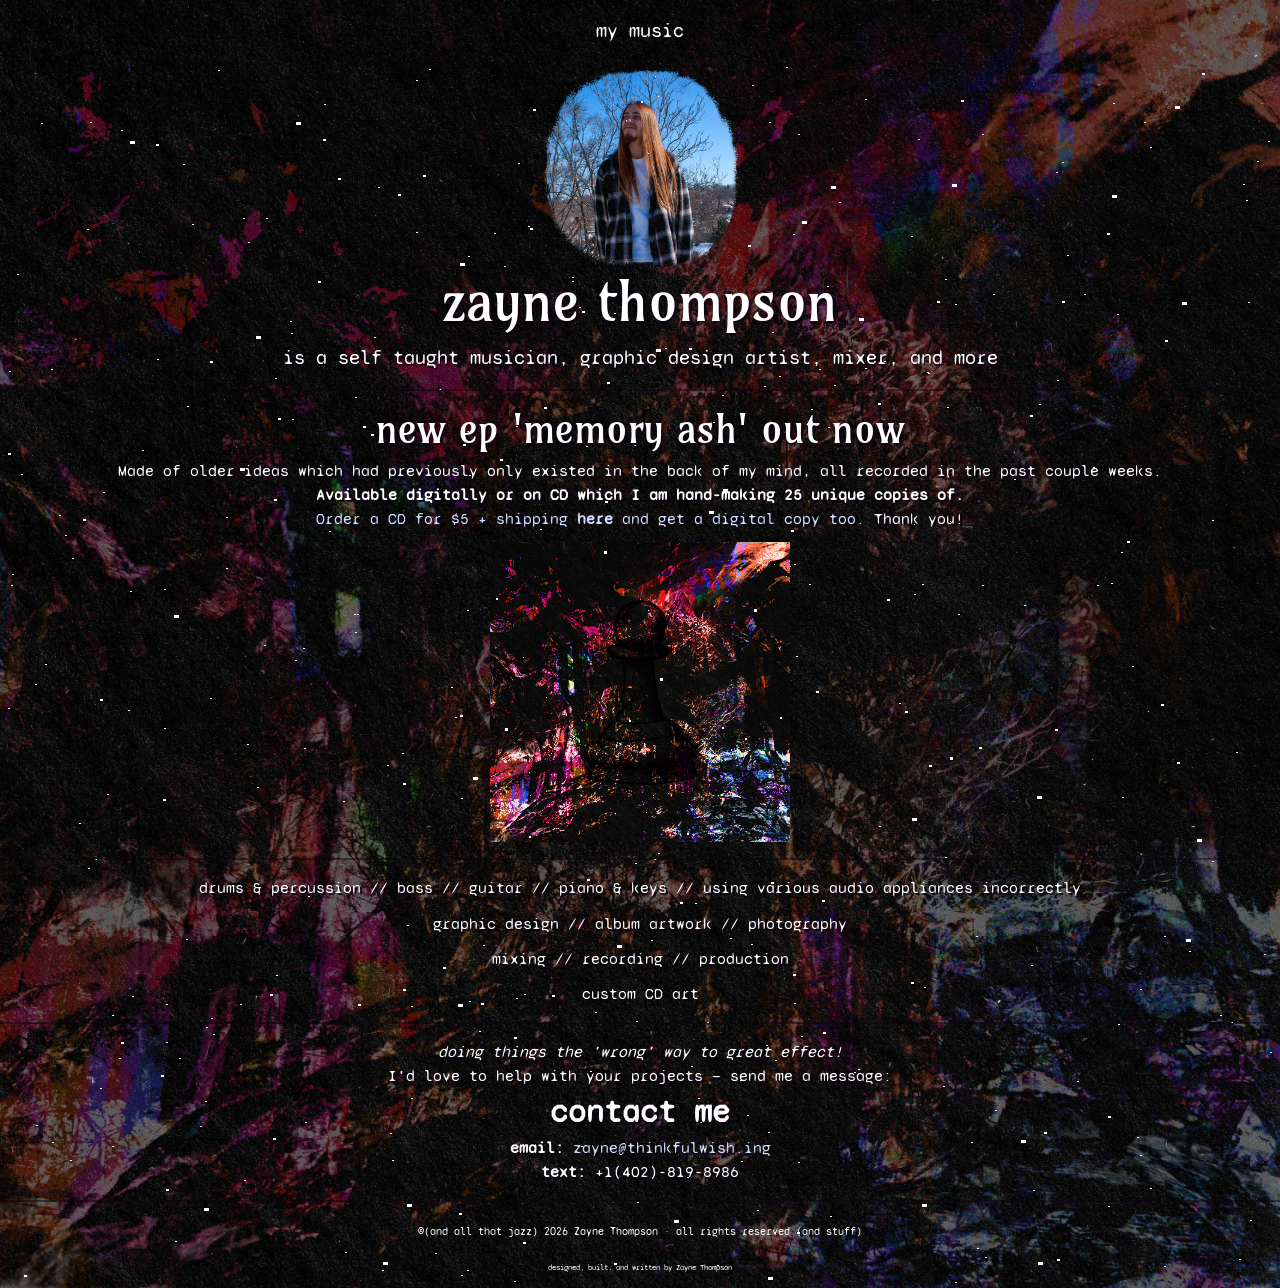
==== commit ab9ae78c: "Update index.html" ====
--- a/index.html
+++ b/index.html
@@ -45,7 +45,7 @@
       <h1 class="display-4">Zayne Thompson</h1>
        <p class="lead">is a self taught musician, graphic design artist, mixer, and more</p>
       <hr>
-<h3 class="display-5">new EP 'Memory Ash' out March 6</h3>
+<h3 class="display-5">new EP 'Memory Ash' out now</h3>
 <p>Made of older ideas which had previously only existed in the back of my mind, all recorded in the past couple weeks.<br><b>Available digitally or on CD which I am hand-making 25 unique copies of.</b><br><a href=https://zaynethompson.bandcamp.com/album/memory-ash>Order a CD for $5 + shipping <b>here</b> and get a digital copy too.</a> Thank you!</p>
 <a href=https://memoryash.zayne.rocks><img src="memoryash500.jpg" width="300" alt="Memory Ash cover art - a dark background with chaotic flashes of orange, red, magenta, purple, light denim blue, and a couple twinges of green. A shadowy black outline of a chess pawn is centered."></a>
       <hr>
--- a/links/style.css
+++ b/links/style.css
@@ -135,12 +135,12 @@
   text-shadow: 1.5px 1.5px 0px #0E0312;
 }
 .navbar-dark {
-    background-color: rgba(14, 3, 18, 0)!important;
+    background-color: rgba(0, 0, 0, 0)!important;
     border: none !important;
     border-width:0!important;
 }
 .navbar-light {
-    background-color: rgba(0, 0, 0, 0.3)!important;
+    background-color: rgba(0, 0, 0, 0)!important;
     border: none !important;
     border-width:0!important;
 }
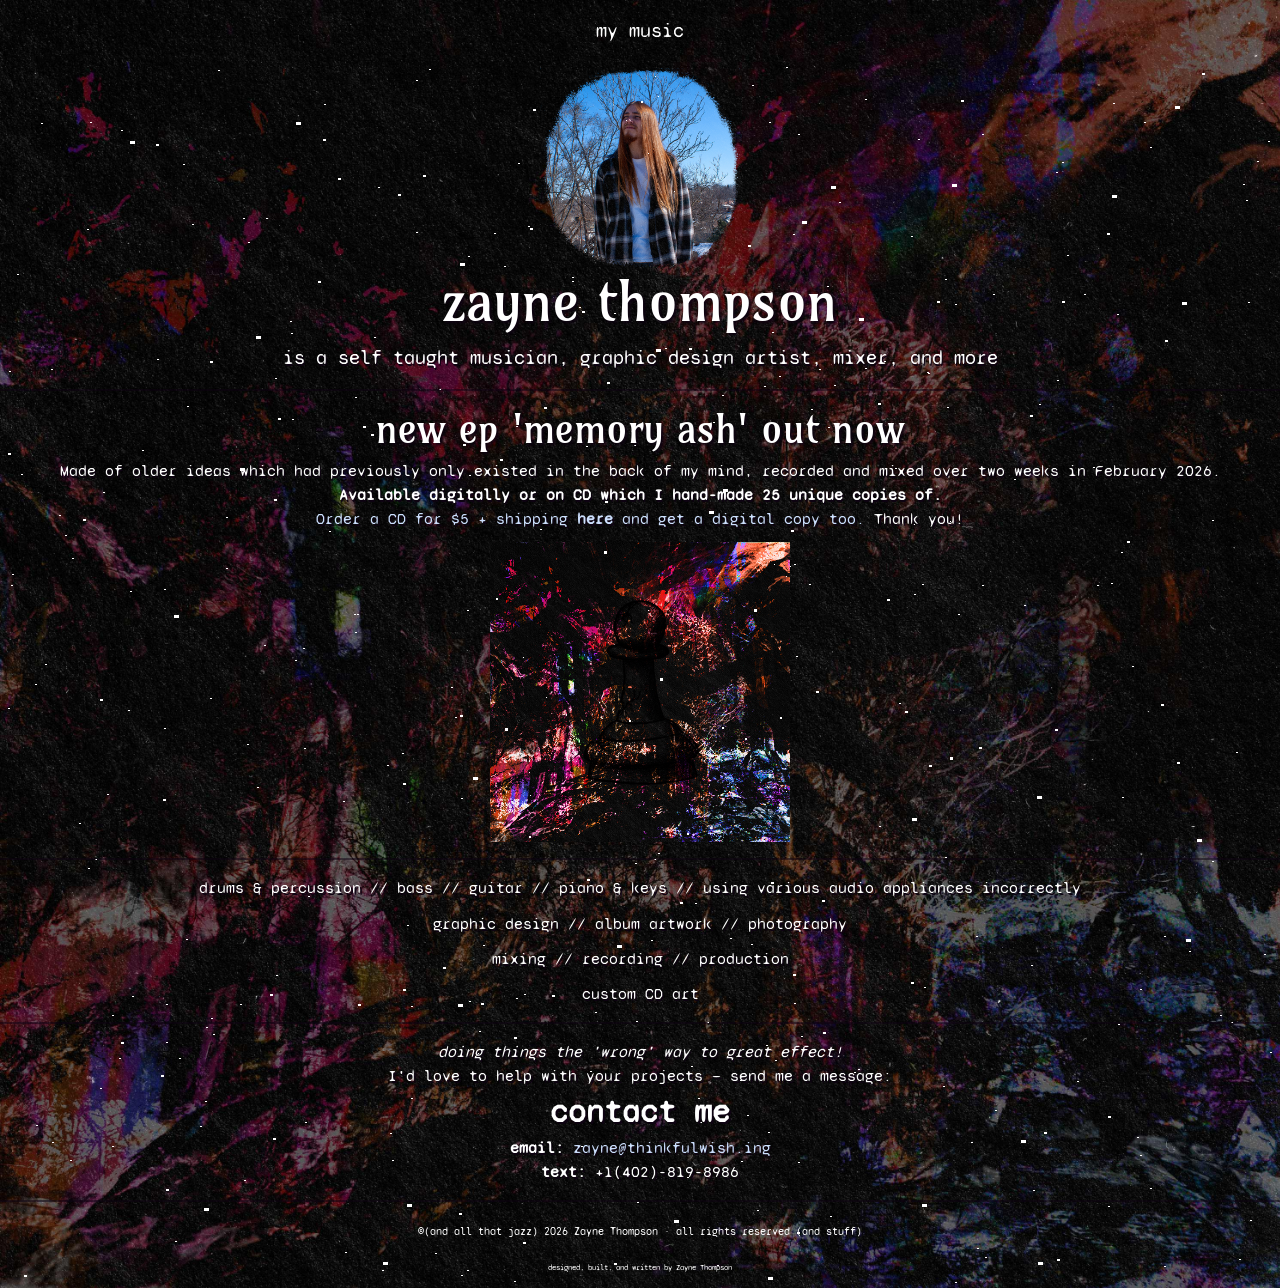
==== commit 8797c762: "Update index.html" ====
--- a/index.html
+++ b/index.html
@@ -46,7 +46,7 @@
        <p class="lead">is a self taught musician, graphic design artist, mixer, and more</p>
       <hr>
 <h3 class="display-5">new EP 'Memory Ash' out now</h3>
-<p>Made of older ideas which had previously only existed in the back of my mind, all recorded in the past couple weeks.<br><b>Available digitally or on CD which I am hand-making 25 unique copies of.</b><br><a href=https://zaynethompson.bandcamp.com/album/memory-ash>Order a CD for $5 + shipping <b>here</b> and get a digital copy too.</a> Thank you!</p>
+<p>Made of older ideas which had previously only existed in the back of my mind, recorded and mixed over two weeks in February 2026.<br><b>Available digitally or on CD which I hand-made 25 unique copies of.</b><br><a href=https://zaynethompson.bandcamp.com/album/memory-ash>Order a CD for $5 + shipping <b>here</b> and get a digital copy too.</a> Thank you!</p>
 <a href=https://memoryash.zayne.rocks><img src="memoryash500.jpg" width="300" alt="Memory Ash cover art - a dark background with chaotic flashes of orange, red, magenta, purple, light denim blue, and a couple twinges of green. A shadowy black outline of a chess pawn is centered."></a>
       <hr>
       <p>drums &amp; percussion // bass // guitar // piano &amp; keys // using various audio appliances incorrectly</p>
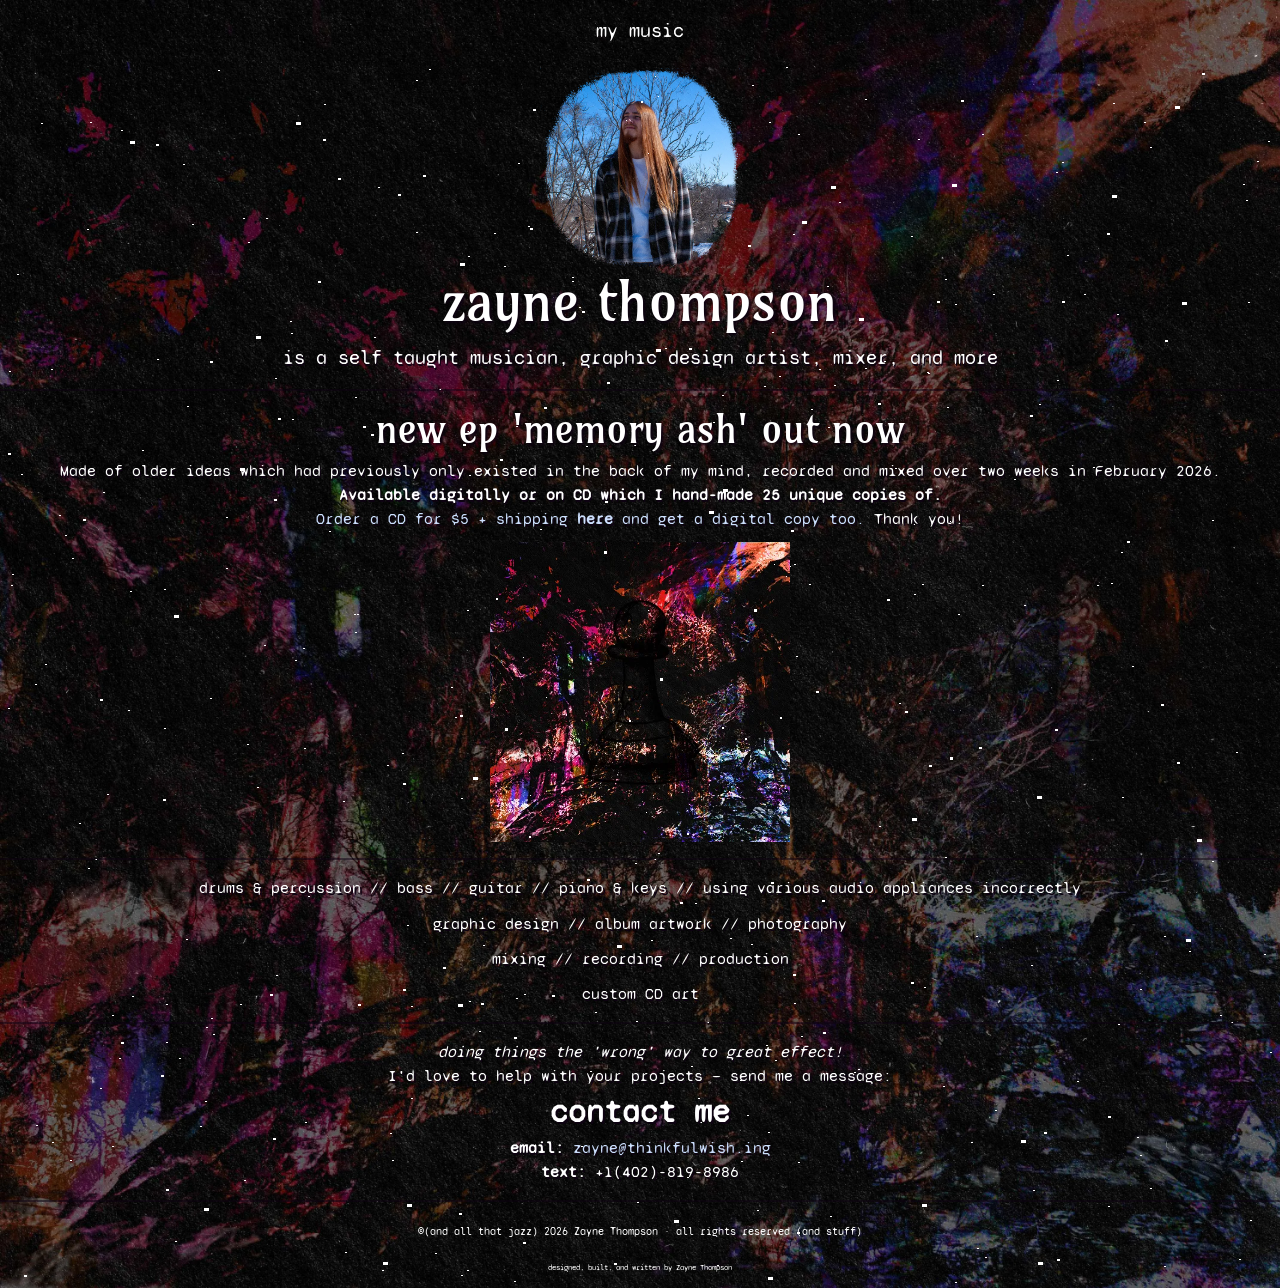
==== commit c9e0fd2a: "change images to webp I hope this works and doesn't inexplicably break everything!!!!!!!" ====
--- a/index.html
+++ b/index.html
@@ -13,7 +13,7 @@
   </head>
 <style>
 html {
-  background-image: url("memoryash-bg3000.jpg");
+  background-image: url("memoryash-bg3000.webp");
 }
 </style>
   <body>
@@ -41,13 +41,13 @@
         </section>
 		
     <div>
-	<img src="ZTmarch2026.png" width="200">
+	<img src="ZTmarch2026.webp" width="200">
       <h1 class="display-4">Zayne Thompson</h1>
        <p class="lead">is a self taught musician, graphic design artist, mixer, and more</p>
       <hr>
 <h3 class="display-5">new EP 'Memory Ash' out now</h3>
 <p>Made of older ideas which had previously only existed in the back of my mind, recorded and mixed over two weeks in February 2026.<br><b>Available digitally or on CD which I hand-made 25 unique copies of.</b><br><a href=https://zaynethompson.bandcamp.com/album/memory-ash>Order a CD for $5 + shipping <b>here</b> and get a digital copy too.</a> Thank you!</p>
-<a href=https://memoryash.zayne.rocks><img src="memoryash500.jpg" width="300" alt="Memory Ash cover art - a dark background with chaotic flashes of orange, red, magenta, purple, light denim blue, and a couple twinges of green. A shadowy black outline of a chess pawn is centered."></a>
+<a href=https://memoryash.zayne.rocks><img src="memoryash500.webp" width="300" alt="Memory Ash cover art - a dark background with chaotic flashes of orange, red, magenta, purple, light denim blue, and a couple twinges of green. A shadowy black outline of a chess pawn is centered."></a>
       <hr>
       <p>drums &amp; percussion // bass // guitar // piano &amp; keys // using various audio appliances incorrectly</p>
 	  <p>graphic design // album artwork // photography</p>
